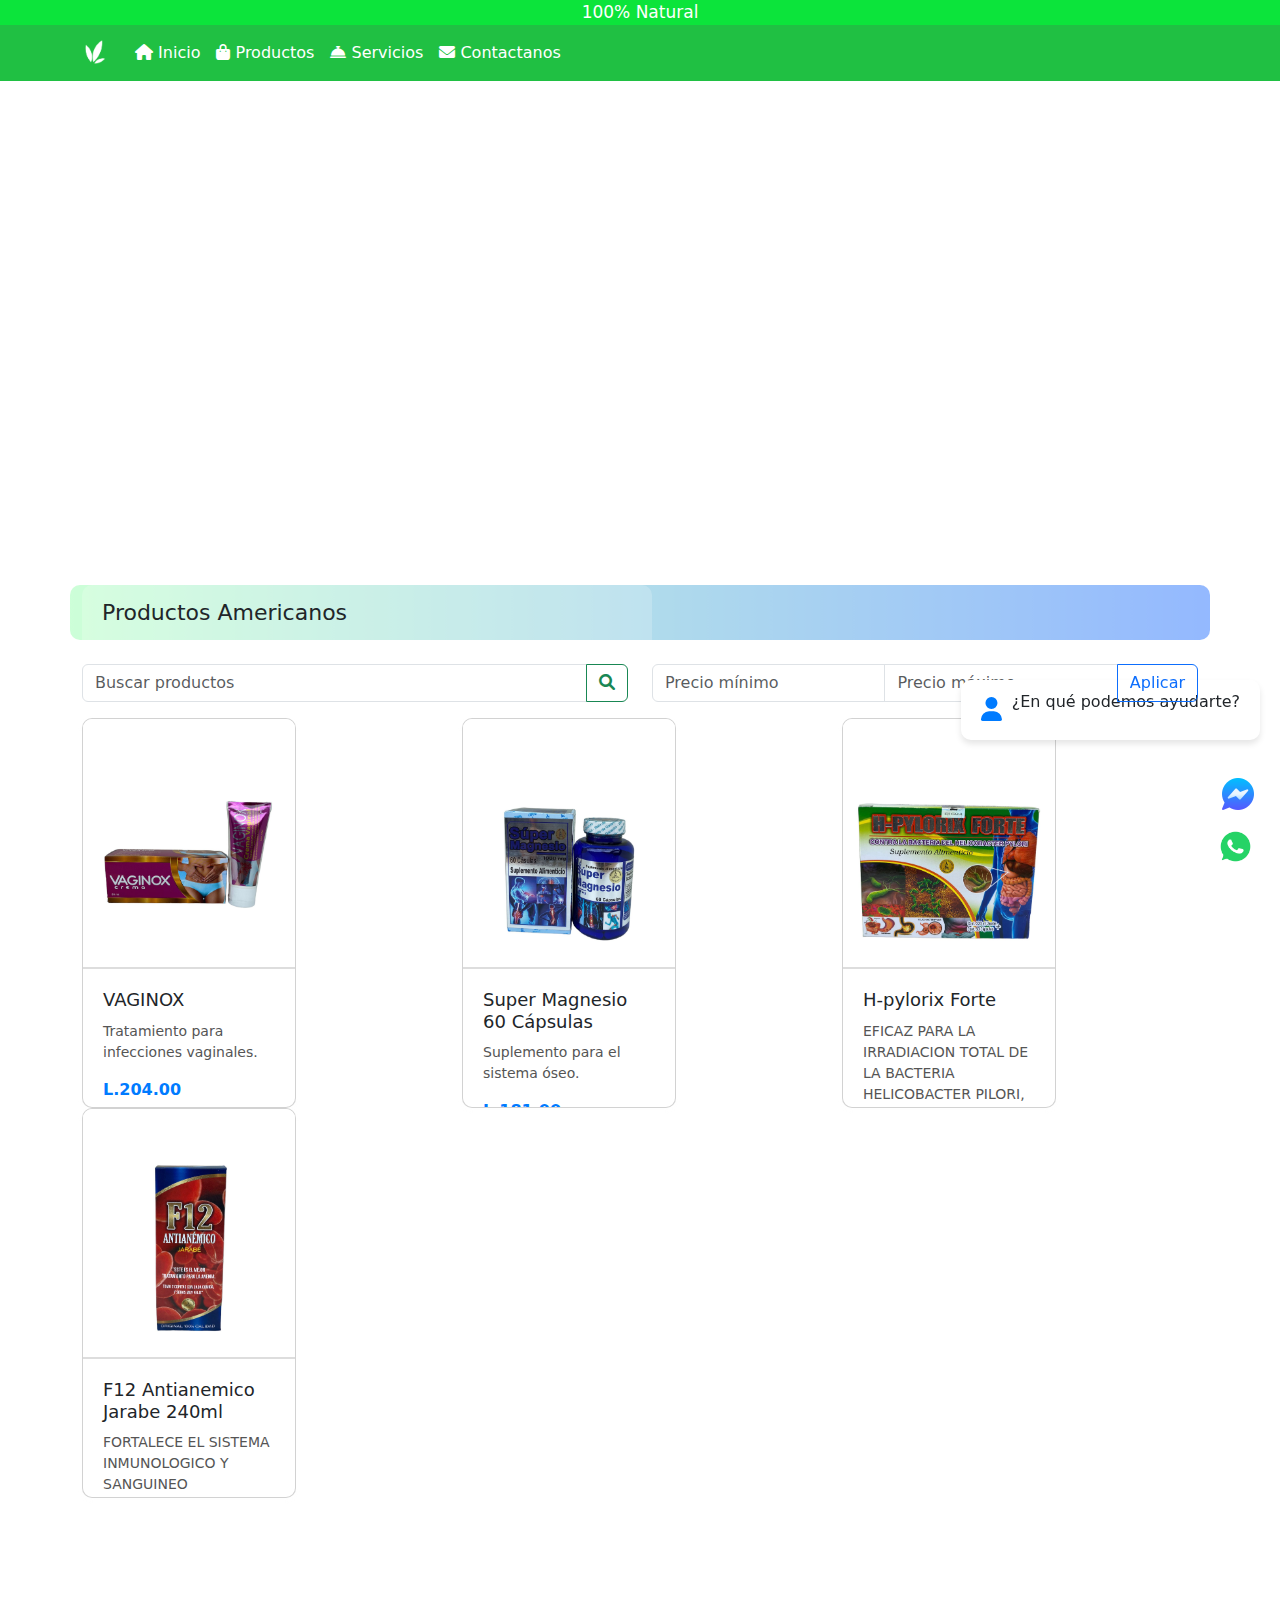
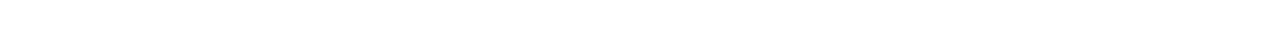
==== public/Categoria-Americanos.html @ 7f7c5223 "Update Categoria-Americanos.html" ====
<!DOCTYPE html>
<html lang="es">

<head>
  <meta charset="UTF-8">
  <meta name="viewport" content="width=device-width, initial-scale=1.0">
  <title>Alo Natural</title>
  <link rel="shortcut icon" href="img/iconfarma.png" type="image/x-icon">
  <link rel="stylesheet" href="../css/syles.css">
  <link href="https://cdn.jsdelivr.net/npm/bootstrap@5.3.3/dist/css/bootstrap.min.css" rel="stylesheet"
    integrity="sha384-QWTKZyjpPEjISv5WaRU9OFeRpok6YctnYmDr5pNlyT2bRjXh0JMhjY6hW+ALEwIH" crossorigin="anonymous">
  <link href="https://cdnjs.cloudflare.com/ajax/libs/font-awesome/6.0.0-beta3/css/all.min.css" rel="stylesheet">

</head>

<body>
  <!-- Container Hero -->
  <div class="container-hero">
    <p class="hero-text">100% Natural</p> <!-- Modificación del mensaje de saludo -->
  </div>
  <!-- Navbar -->
  <nav class="navbar navbar-expand-lg navbar-light navbar-custom">
    <div class="container">
      <a class="navbar-brand" href="#">
        <img src="/img/iconfarma.png" alt="Icono de Farmacia" style="width: 24px; height: 24px; margin-right: 5px; margin-top: -5px;">
      </a>
      <button class="navbar-toggler" type="button" data-bs-toggle="collapse" data-bs-target="#navbarSupportedContent"
        aria-controls="navbarSupportedContent" aria-expanded="false" aria-label="Toggle navigation">
        <span><i style="color: white; font-size: 25px;" class="fa-solid fa-bars"></i></span> <!-- Nueva clase para el ícono -->
      </button>

      <div class="collapse navbar-collapse" id="navbarSupportedContent">
        <ul class="navbar-nav me-auto mb-2 mb-lg-0">
          <li class="nav-item">
            <a class="nav-link active text-white" aria-current="page" href="#Inicio">
              <i class="fas fa-home"></i> Inicio
            </a>
          </li>
          <li class="nav-item">
            <a class="nav-link text-white" href="#Productos" onclick="mostrarCategorias()">
              <i class="fas fa-shopping-bag"></i> Productos
            </a>
          </li>
          <li class="nav-item">
            <a class="nav-link text-white" href="#Servicios">
              <i class="fas fa-concierge-bell"></i> Servicios  
            </a>
          </li>
          <li class="nav-item">
            <a class="nav-link text-white" href="#Contacto">
              <i class="fas fa-envelope"></i> Contactanos
            </a>
          </li>
        </ul>
      </div>
    </div>
  </nav> 


			<!-- Banner -->
		<section class="banner">
			<div class="content-banner">
                <style>
      .banner {
    background-image: url('/img/CATEGORIA\ DE\ PRODUCTOS.png');
    height: 30rem;
    background-size: cover;
    background-position: center 35%; /* Mueve la imagen hacia abajo */
}




.content-banner {
	max-width: 90rem;
	margin: 0 auto;
	padding: 25rem 0;
}

.content-banner p {
	color: var(--primary-color);
	font-size: 1.2rem;
	margin-bottom: 1rem;
	font-weight: 500;
}

.content-banner h2 {
	color: #fff;
	font-size: 3.5rem;
	font-weight: 500;
	line-height: 1.2;
}

.content-banner a {
	margin-top: 2rem;
	text-decoration: none;
	color: #fff;
	background-color: var(--primary-color);
	display: inline-block;
	padding: 1rem 3rem;
	text-transform: uppercase;
	border-radius: 3rem;
}

                </style>
			</div>
		</section>
        
 
  <br>
  <!-- Productos -->
  <section class="container blogs" style="background-image: url('/img/Reibot.png'); border-radius: 10px; background-size: cover; background-position: center;">
    <div class="container-blogs">
      <h1 style="font-size: 22px; margin-top: 5px; margin-left: 10px;" class="heading-1"> Productos Americanos</h1><br><br><br>

      <style>
        .blogs {
          height: 55px; /* ajusta el valor según tus necesidades */
          width: 1296px;
        } 

   


        .container-blogs {
          max-width: 570px; /* Ajusta el ancho máximo según tus necesidades */
          padding: 10px; /* Ajusta el relleno según tus necesidades */
          background-color: rgba(255, 255, 255, 0.2); /* Ajusta el color de fondo y la opacidad según tus necesidades */
          border-radius: 10px;
        }
      </style>

    </div>
  </section>



  <!-- Productos -->
  <div class="container mt-4" id="Productos" style="display: none;">
    <h2>Productos</h2>
    <div class="row">
      <div class="col-md-4 mb-4">
        <div class="card categoria-card border border-primary" onclick="mostrarCategoria('categoria1')">
          <img src="img/Americanos.png" class="card-img-top" alt="Imagen de Producto">
          <div class="card-body">
            <i class="fas fa-pills fa-2x"></i>
            <h5 class="card-title">Productos Puritans</h5>
            <p class="card-text">¡Descubre nuestra selección de productos Puritans!</p>
            <a href="/public/Productos-Americanos.html" class="btn btn-verde-medicinal rounded-pill">Ver catálogo de productos</a> <!-- Botón para ver el catálogo -->
          </div>
        </div>
      </div>
      <div class="col-md-4 mb-4">
        <div class="card categoria-card border border-success" onclick="mostrarCategoria('categoria2')">
          <img src="img/Americanos.png" class="card-img-top" alt="Imagen de Producto">
          <div class="card-body">
            <i class="fas fa-prescription-bottle-alt fa-3x"></i>
            <h5 class="card-title">Productos Reibon</h5>
            <p class="card-text">¡Explora nuestros productos Reibon para tu bienestar!</p>
            <a href="#" class="btn btn-verde-medicinal rounded-pill">Ver catálogo de productos</a> <!-- Botón para ver el catálogo -->
          </div>
        </div>
      </div>
      <div class="col-md-4 mb-4">
        <div class="card categoria-card border border-danger" onclick="mostrarCategoria('categoria3')">
          <img src="img/Americanos.png" class="card-img-top" alt="Imagen de Producto">
          <div class="card-body">
            <i class="fas fa-first-aid fa-3x"></i>
            <h5 class="card-title">Productos Americanos</h5>
            <p class="card-text">¡Conoce nuestros productos americanos de calidad!</p>
            <a href="public/Productos-Americanos.html" class="btn btn-verde-medicinal rounded-pill" onclick="mostrarProductosAmericanos()">Ver catálogo de productos</a> <!-- Botón para ver el catálogo -->
          </div>
        </div>
      </div>
    </div>
    <div id="categoria1" style="display: none;">
      <!-- Contenido de la categoría 1 -->
    </div>
    <div id="categoria2" style="display: none;">
      <!-- Contenido de la categoría 2 -->
    </div>
    <div id="categoria3" style="display: none;">
      <!-- Contenido de la categoría 3 -->
    </div>

    <!-- Contenido de los productos americanos -->


  </div>


  <style>
    /* Estilos para los cards */
    .card-product {
        width: 60%;
        background-color: #fff;
        border-radius: 10px;
        box-shadow: 0 2px 4px rgba(247, 246, 246, 0.1);
        overflow: hidden;
        height: 390px; /* Altura fija para todos los cards */
    }
    .card-product img {
        width: 100%;
        height: 250px; /* Altura fija para la imagen */
        object-fit: cover;
        border-bottom: 2px solid #ddd;
    }
    .content-card-product {
        padding: 20px;
        height: calc(100% - 200px); /* Resta la altura de la imagen */
        overflow: hidden;
    }
    .card-title {
        font-size: 18px;
        margin-bottom: 10px;
    }
    .card-text {
        font-size: 14px;
        color: #555;
        margin-bottom: 15px;
    }
    .price {
        font-size: 16px;
        font-weight: bold;
        color: #007bff;
    }
    /* Estilos para dispositivos Android */
    @media only screen and (max-width: 767px) {
        .col-md-6 {
            flex: 0 0 calc(50% - 40px);
            max-width: calc(50% - 40px);
            margin: 20px;
        }
        .col-lg-4 {
            flex: 0 0 calc(50% - 40px);
            max-width: calc(50% - 40px);
            margin: 20px;
        }
    }
</style>



   <!-- Filtro y Buscador -->
   <div class="container mt-4">
    <div class="row justify-content-end">
        <div class="col-md-6">
            <div class="input-group mb-3">
                <input type="text" id="searchInput" class="form-control" placeholder="Buscar productos" aria-label="Buscar productos" aria-describedby="button-addon2">
                <button class="btn btn-outline-success" type="button" id="button-addon2"><i class="fas fa-search"></i></button>
            </div>
        </div>
        <div class="col-md-6">
            <!-- Aquí puedes agregar el formulario de filtros -->
            <form id="filterForm">
                <div class="input-group">
                    <input type="number" id="minPrice" class="form-control" placeholder="Precio mínimo" aria-label="Precio mínimo">
                    <input type="number" id="maxPrice" class="form-control" placeholder="Precio máximo" aria-label="Precio máximo">
                    <button class="btn btn-outline-primary" type="submit">Aplicar</button>
                </div>
            </form>
        </div>
    </div>
</div>
  <!-- Contenedor de productos -->
  <div class="container">
    <div class="row" id="productContainer">
        <!-- Aquí se cargarán dinámicamente los productos -->
    </div>
</div>

<script>
  // Datos de ejemplo para los productos
  const products = [
      { name: "VAGINOX", description: "Tratamiento para infecciones vaginales.", price: 204.00, imageUrl: "/imgAmericanos/Vaginox-Americano.jpeg" },
      { name: "Super Magnesio 60 Cápsulas", description: "Suplemento para el sistema óseo.", price: 181.00, imageUrl: "/imgAmericanos/Super Magnesio-Americano.jpeg" },
      { name: "H-pylorix Forte", description: "EFICAZ PARA LA IRRADIACION TOTAL DE LA BACTERIA HELICOBACTER PILORI, ACIDEZ, REFLUJO, DIARREA, ARDOR GASTRICO ETC.", price: 350.00, imageUrl: "/imgAmericanos/H-pylorix forte-Americano.jpeg" },
      { name: "F12 Antianemico Jarabe 240ml", description: "FORTALECE EL SISTEMA INMUNOLOGICO Y SANGUINEO AUMENTANDO LA FORMACION DE GLOBULOS ROJOS ESTIMULANDO LA MEDULA OSEA.", price: 174.00, imageUrl: "/imgAmericanos/F12 Antianemico Jarabe.jpeg" },

  ];

  // Función para mostrar los productos
  function displayProducts(products) {
      const container = document.getElementById("productContainer");
      container.innerHTML = "";
      products.forEach(product => {
          const card = `
          <div class="col-md-6 col-lg-4">
              <div class="card card-product">
                  <img src="${product.imageUrl}" class="card-img-top" alt="${product.name}">
                  <div class="content-card-product">
                      <h5 class="card-title">${product.name}</h5>
                      <p class="card-text">${product.description}</p>
                      <p class="card-text price">L.${product.price.toFixed(2)}</p>
                  </div>
              </div>
          </div>`;
          container.innerHTML += card;
      });
  }

  // Función para filtrar productos por nombre
  function filterProducts(searchTerm) {
      const filteredProducts = products.filter(product =>
          product.name.toLowerCase().includes(searchTerm.toLowerCase())
      );
      displayProducts(filteredProducts);
  }

  // Función para filtrar productos por precio
  function filterByPrice(minPrice, maxPrice) {
      const filteredProducts = products.filter(product =>
          product.price >= minPrice && product.price <= maxPrice
      );
      displayProducts(filteredProducts);
  }

  // Mostrar todos los productos al cargar la página
  displayProducts(products);

  // Evento de búsqueda al escribir en el campo de búsqueda
  document.getElementById("searchInput").addEventListener("input", function() {
      filterProducts(this.value);
  });

  // Evento de envío del formulario de filtros
  document.getElementById("filterForm").addEventListener("submit", function(event) {
      event.preventDefault();
      const minPrice = parseFloat(document.getElementById("minPrice").value);
      const maxPrice = parseFloat(document.getElementById("maxPrice").value);
      filterByPrice(minPrice, maxPrice);
  });
</script>



  <br><br><br><br><br><br>


  <!-- Icono de WhatsApp flotante -->
  <a href="https://wa.me/12345678" target="_blank" class="floating-icon">
    <img style="width: 37px;" src="../img/social.png" alt="WhatsApp">
  </a>

  <!-- Mensaje con animación y icono de persona usuario -->
  <div class="help-message">
    <div class="user-icon">
      <i class="fas fa-user"></i>
    </div>
    <div class="message">
      <p>¿En qué podemos ayudarte?</p>
    </div>
  </div>


  <!-- Icono de Messenger flotante -->
  <a href="https://m.me/tunumero" target="_blank" class="floating-icon" style="bottom: 90px;">
    <img src="../img/mensajero.png" alt="Messenger">
  </a>

  <script>
    function mostrarCategorias() {
      var productos = document.getElementById('Productos');
      if (productos.style.display === 'none') {
        productos.style.display = 'block';
      } else {
        productos.style.display = 'none';
      }
    }

    function mostrarCategoria(categoria) {
      // Ocultar todas las categorías
      document.querySelectorAll('[id^="categoria"]').forEach(function (el) {
        el.style.display = 'none';
      });
      // Mostrar la categoría seleccionada
      document.getElementById(categoria).style.display = 'block';
    }
  </script>

  <!-- Enlace a Bootstrap JS y jQuery (necesarios para el funcionamiento de Bootstrap) -->
  <script src="https://code.jquery.com/jquery-3.6.0.min.js"></script>
  <script src="https://cdn.jsdelivr.net/npm/bootstrap@5.3.3/dist/js/bootstrap.bundle.min.js"></script>
</body>

</html>
---- css/syles.css ----
body {
  background-color: #eaf0ea; /* Un tono de verde */
}

.navbar-custom {
  background-color: #20c043;
}

.footer {
  bottom: 0;
  width: 100%;
  background-color: #2f3130; /* Verde más oscuro para el footer */
  color: white;
  padding-top: 20px;
  padding-bottom: 20px;
  z-index: 999; /* Asegura que el footer esté por encima del contenido */
}


.container-footer {
  display: flex;
  justify-content: space-around;
  align-items: flex-start;
}
.menu-footer {
  display: flex;
  flex-wrap: wrap;
  gap: 20px;
}
.menu-footer > div {
  flex: 1;
}
.title-footer {
  font-weight: bold;
  margin-bottom: 10px;
}
.contact-info ul, .information ul, .my-account ul {
  list-style: none;
  padding: 0;
}
.social-icons {
  margin-top: 10px;
}
.social-icons span {
  margin-right: 10px;
  cursor: pointer;
}
/* Estilos predeterminados para todos los tamaños de pantalla */
.container-hero {
  background-color: #0ce43b;
  padding: 0 0 1px; /* Ajusta el valor inferior según sea necesario */
  text-align: center;
  height: 25px; /* Ajusta la altura según tus necesidades */
}

.hero-text {
  text-align: center;
  font-size: 17px; /* Ajusta el tamaño del texto según sea necesario */
  color: white;
  margin: 0;
}

.newsletter button {
  background-color: #25d366; /* Color de WhatsApp */
  color: white;
  border: none;
  padding: 8px 16px;
  border-radius: 5px;
  cursor: pointer;
}
.newsletter button:hover {
  background-color: #000000; /* Color de WhatsApp más oscuro al pasar el mouse */
}
.newsletter a {
  text-decoration: none;
}

.information a {
text-decoration: none;
color: rgb(255, 255, 255); /* Agregado para cambiar el color del texto a negro */
}

/* Estilo para el icono flotante */
.floating-icon {
  position: fixed;
  bottom: 35px;
  right: 2cqmax;
  z-index: 1000; /* Asegura que el icono flotante esté por encima del contenido */
}

/* Estilos personalizados */
.categoria-btn {
  border-radius: 10px; /* Borde redondeado */
  margin-bottom: 10px; /* Espaciado inferior */
}

.categoria-btn:hover {
  background-color: #8CD790; /* Cambio de color al pasar el mouse */
}

/* Estilos para el saludo dinámico */
.saludo-container {
  text-align: center;
  opacity: 0;
  transform: translateY(-50px);
  transition: opacity 1s, transform 1s;
}

.saludo-container.active {
  opacity: 1;
  transform: translateY(0);
}

/* Estilos para el código QR */
.qr-code-container {
  text-align: center;
  margin-top: 20px;
  opacity: 0;
  transition: opacity 1s;
}

.qr-code-container.active {
  opacity: 1;
}

 /* Estilos personalizados */
 .categoria-btn {
  border-radius: 10px; /* Borde redondeado */
  margin-bottom: 10px; /* Espaciado inferior */
  transition: background-color 0.3s; /* Animación de cambio de color */
}

.categoria-btn:hover {
  background-color: #8CD790; /* Cambio de color al pasar el mouse */
}

/* Estilos personalizados */
#carouselExampleIndicators {
  margin-bottom: 50px; /* Espacio entre el slider y el contenido */
  margin-top: -24px;
}

/* Media Query para dispositivos móviles */
@media only screen and (max-width: 767px) {
  #carouselExampleIndicators {
    width: 435px;
    margin-left: -15px; /* Ajusta este valor según sea necesario */
  }
}



/* Estilo para el color verde medicinal */
.btn-verde-medicinal {
  background-color: #00A572; /* Cambia este valor al color verde medicinal que prefieras */
  border-color: #00A572; /* Puedes ajustar el color del borde si es necesario */
}

.btn-verde-medicinal:hover {
  background-color: #007848; /* Cambia este valor al color verde oscuro cuando el botón está en hover */
  border-color: #007848; /* Puedes ajustar el color del borde si es necesario */
}

/* Estilos para el mensaje de ayuda */
.help-message {
  position: fixed;
  bottom: 160px; /* Ajusta la posición vertical según sea necesario */
  right: 20px; /* Ajusta la posición horizontal según sea necesario */
  background-color: #ffffff;
  border-radius: 10px;
  padding: 10px 20px;
  box-shadow: 0 4px 6px rgba(0, 0, 0, 0.1);
  display: flex;
  align-items: center;
  justify-content: center;
  animation: fadeInUp 0.5s ease forwards;
}

.user-icon {
  font-size: 24px;
  color: #007bff; /* Color del icono de usuario */
}

.message {
  margin-left: 10px;
}

/* Animación fadeInUp */
@keyframes fadeInUp {
  0% {
    opacity: 0;
    transform: translateY(20px);
  }
  100% {
    opacity: 1;
    transform: translateY(0);
  }
}
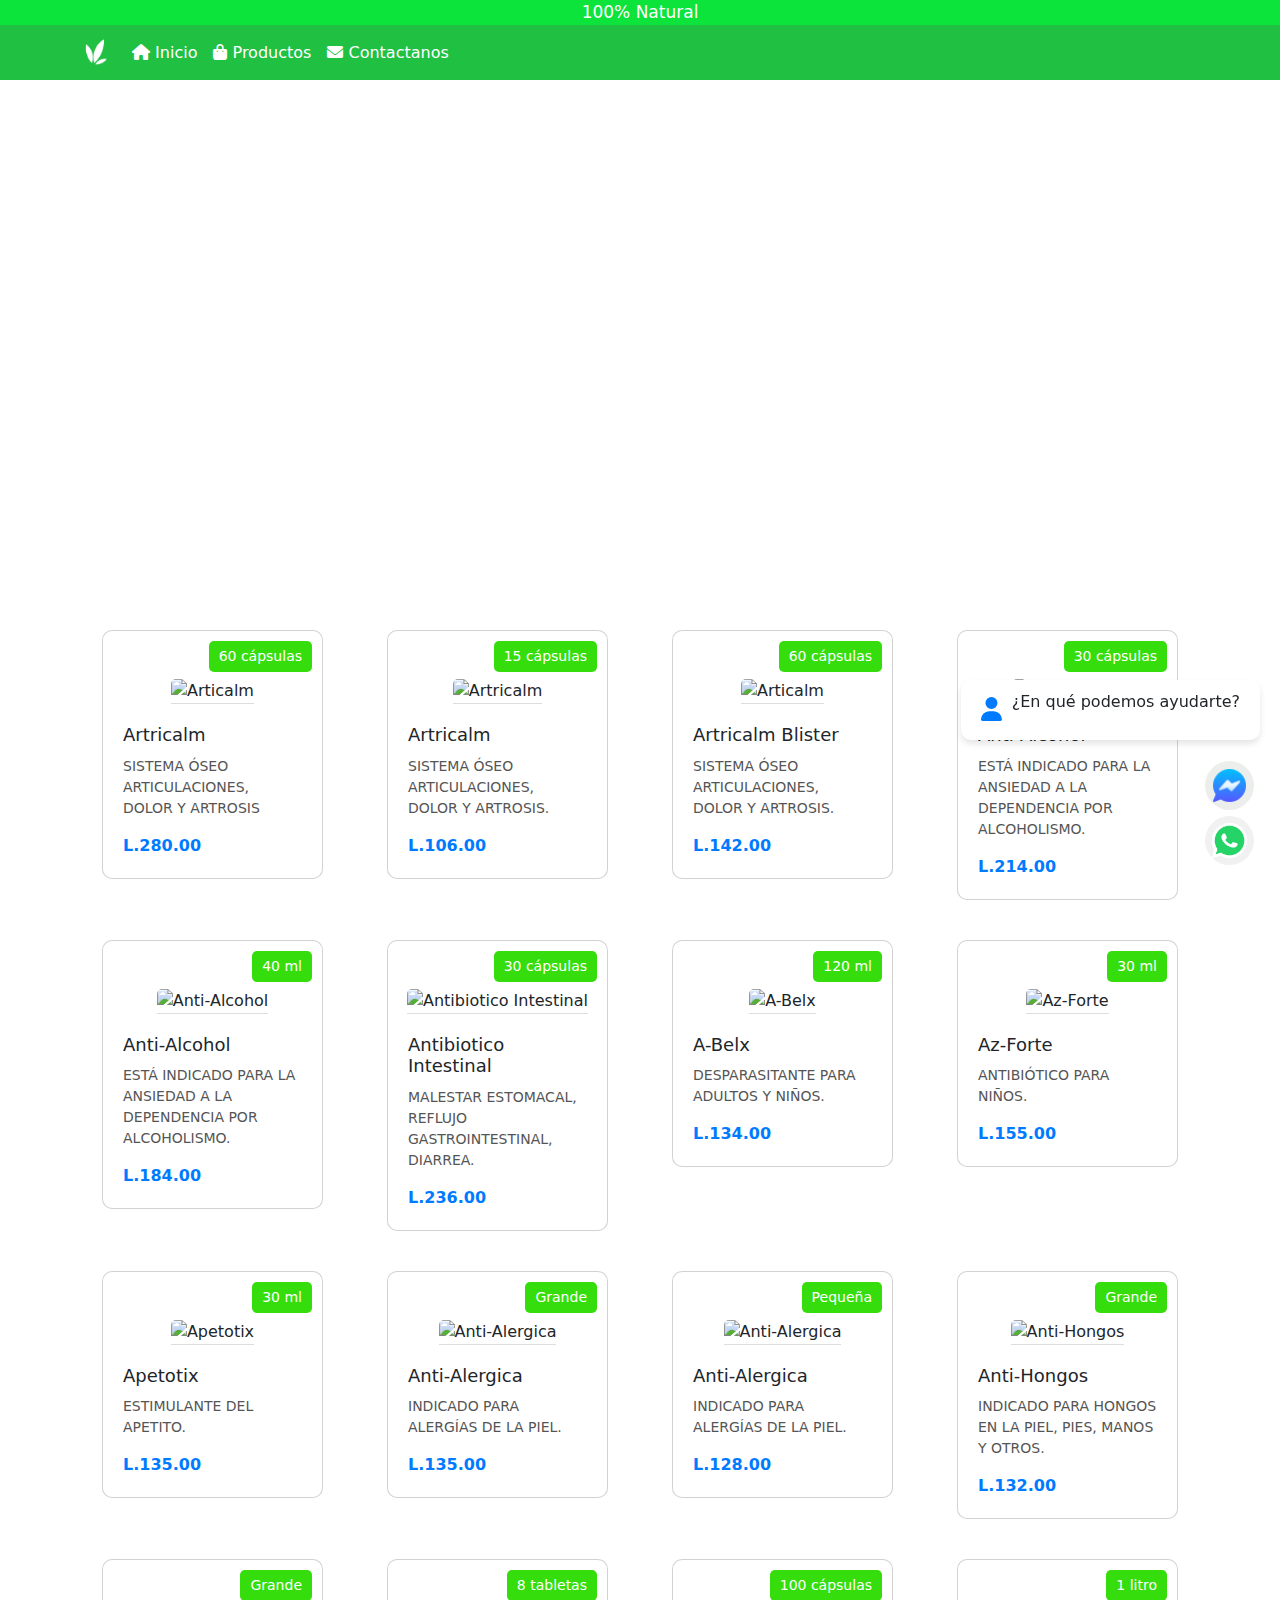
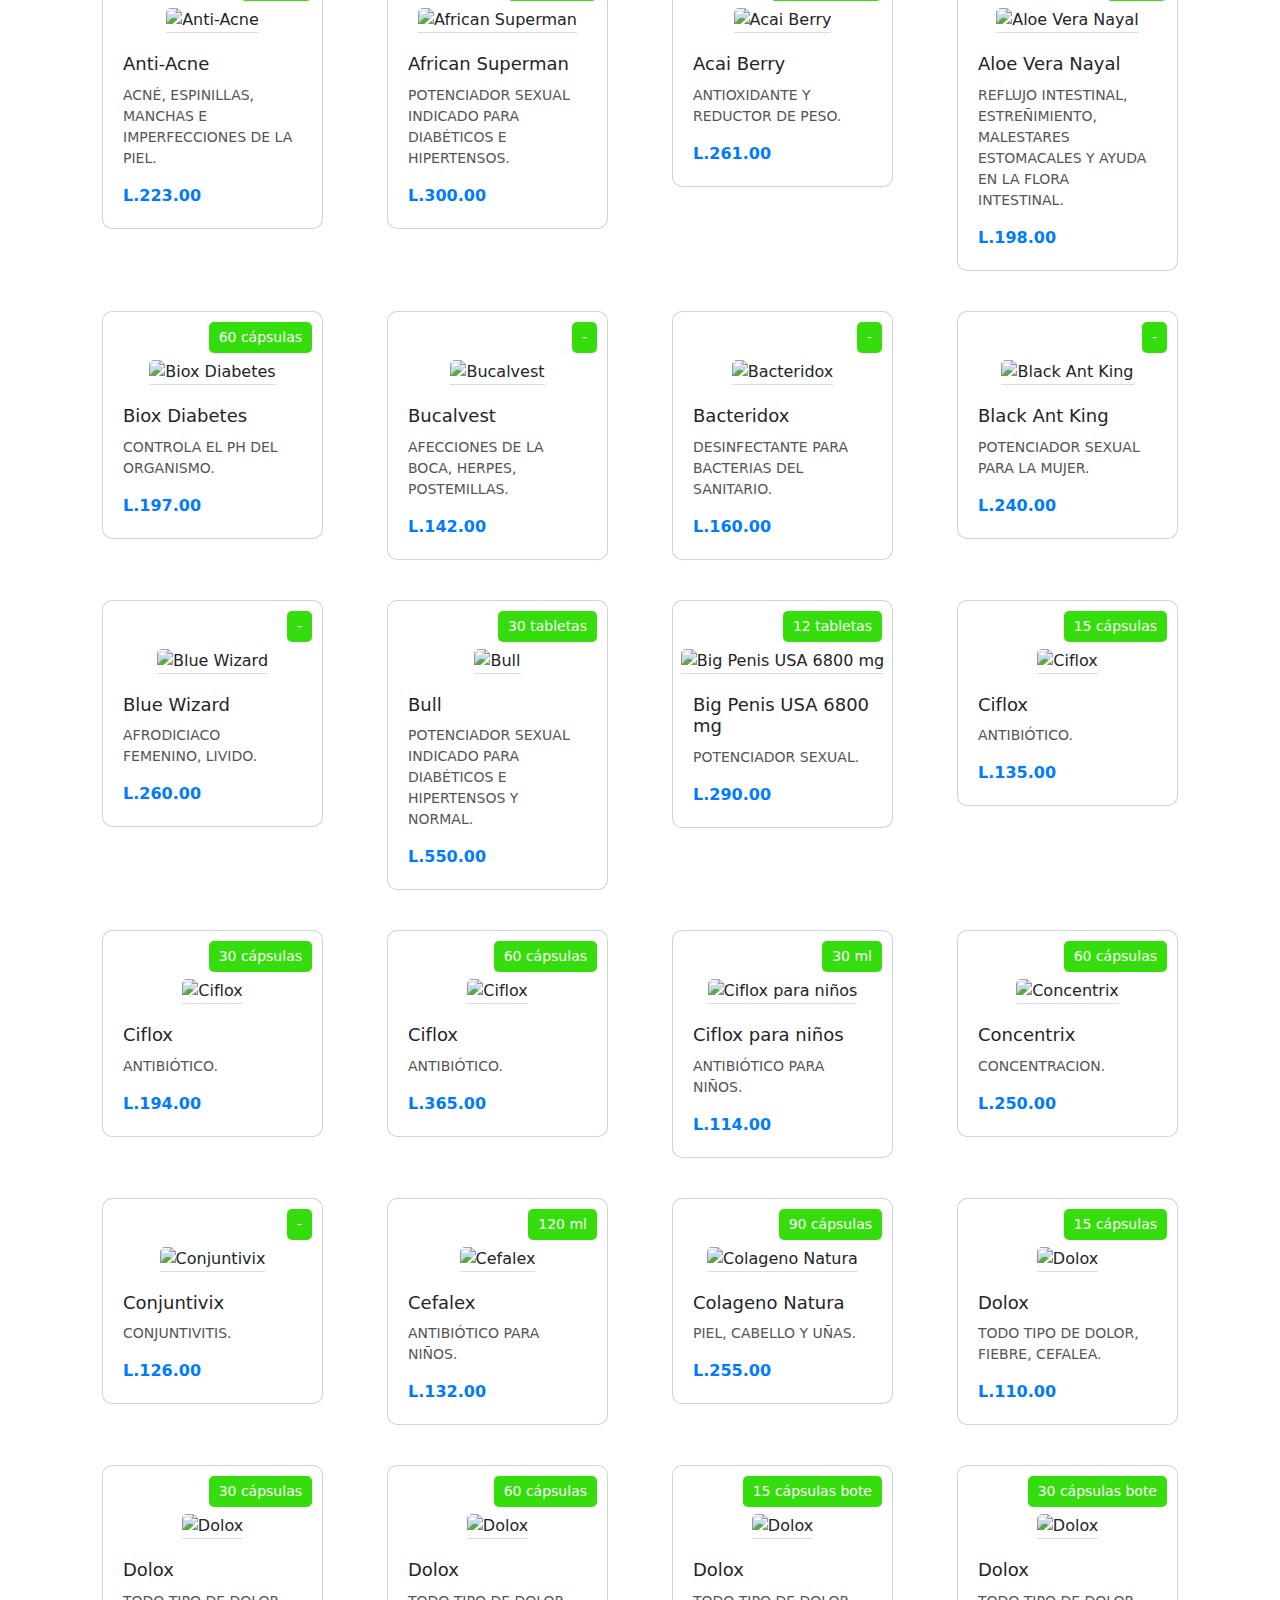
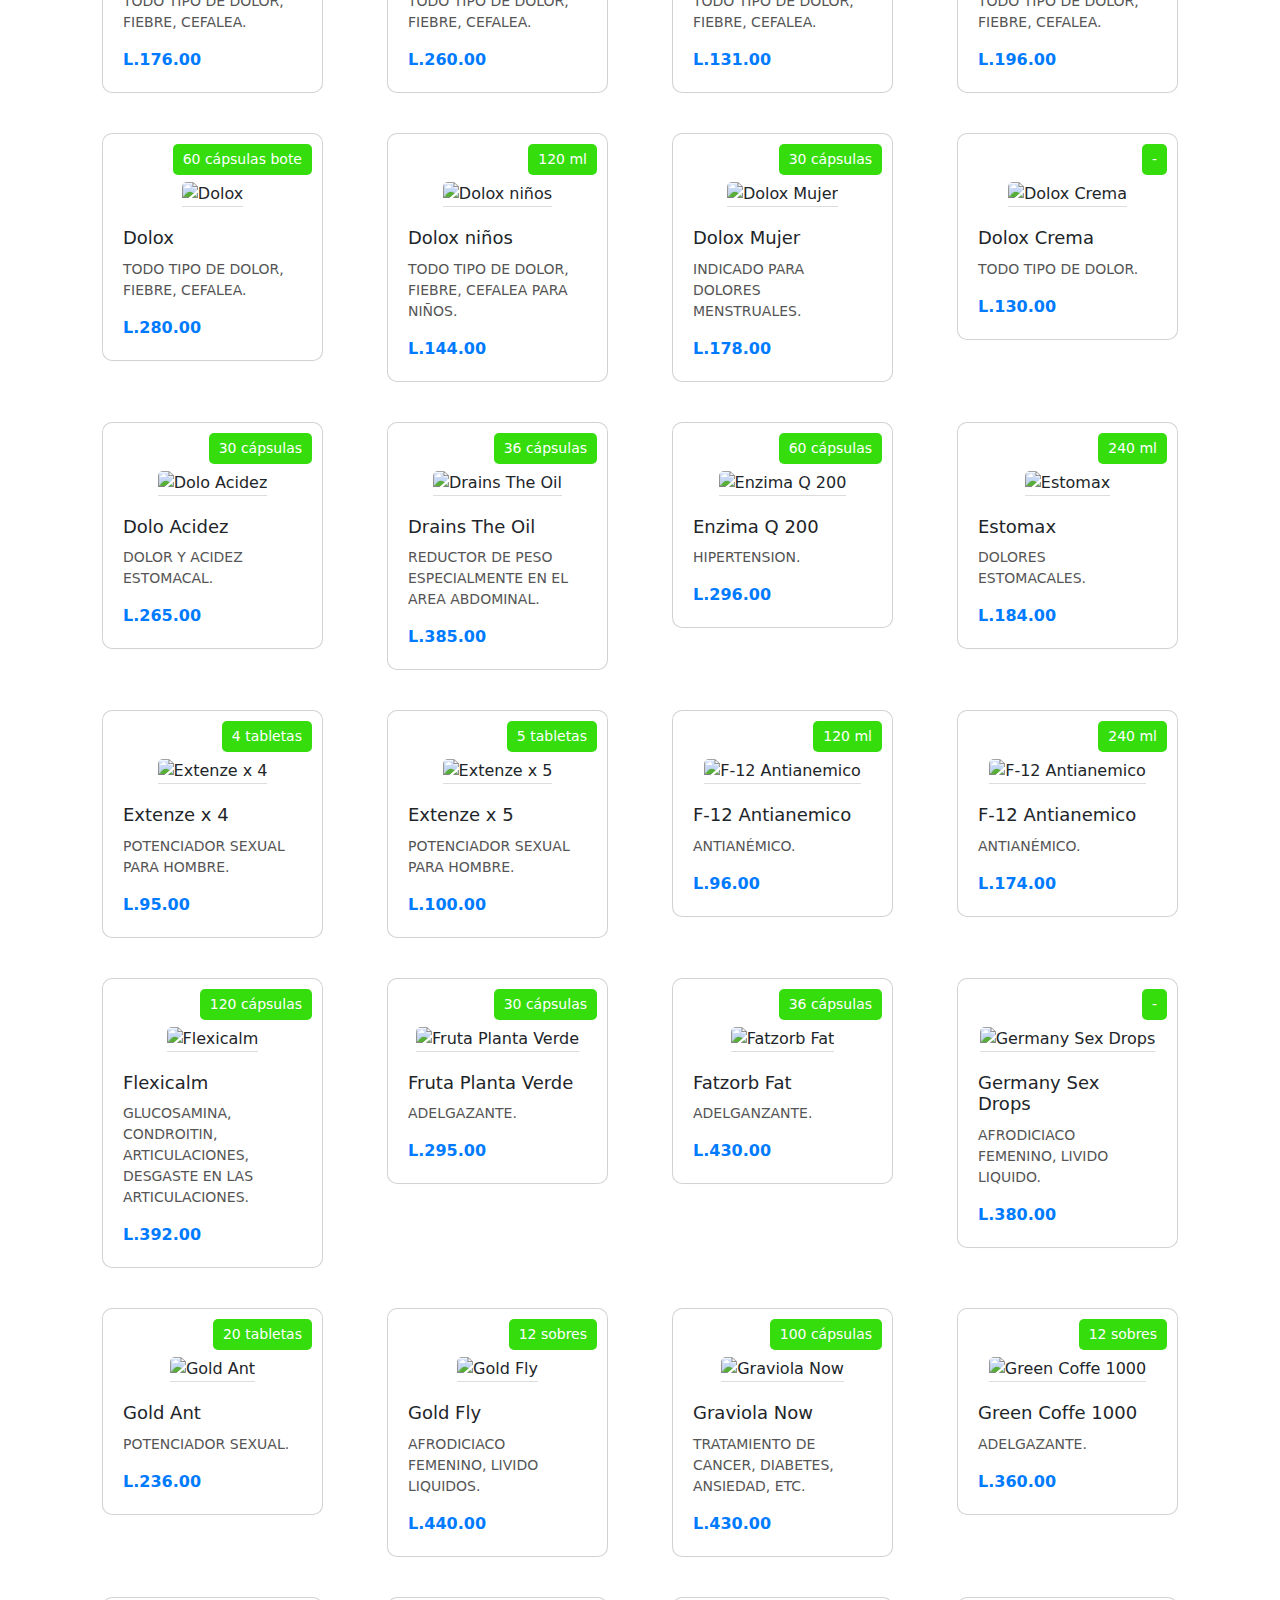
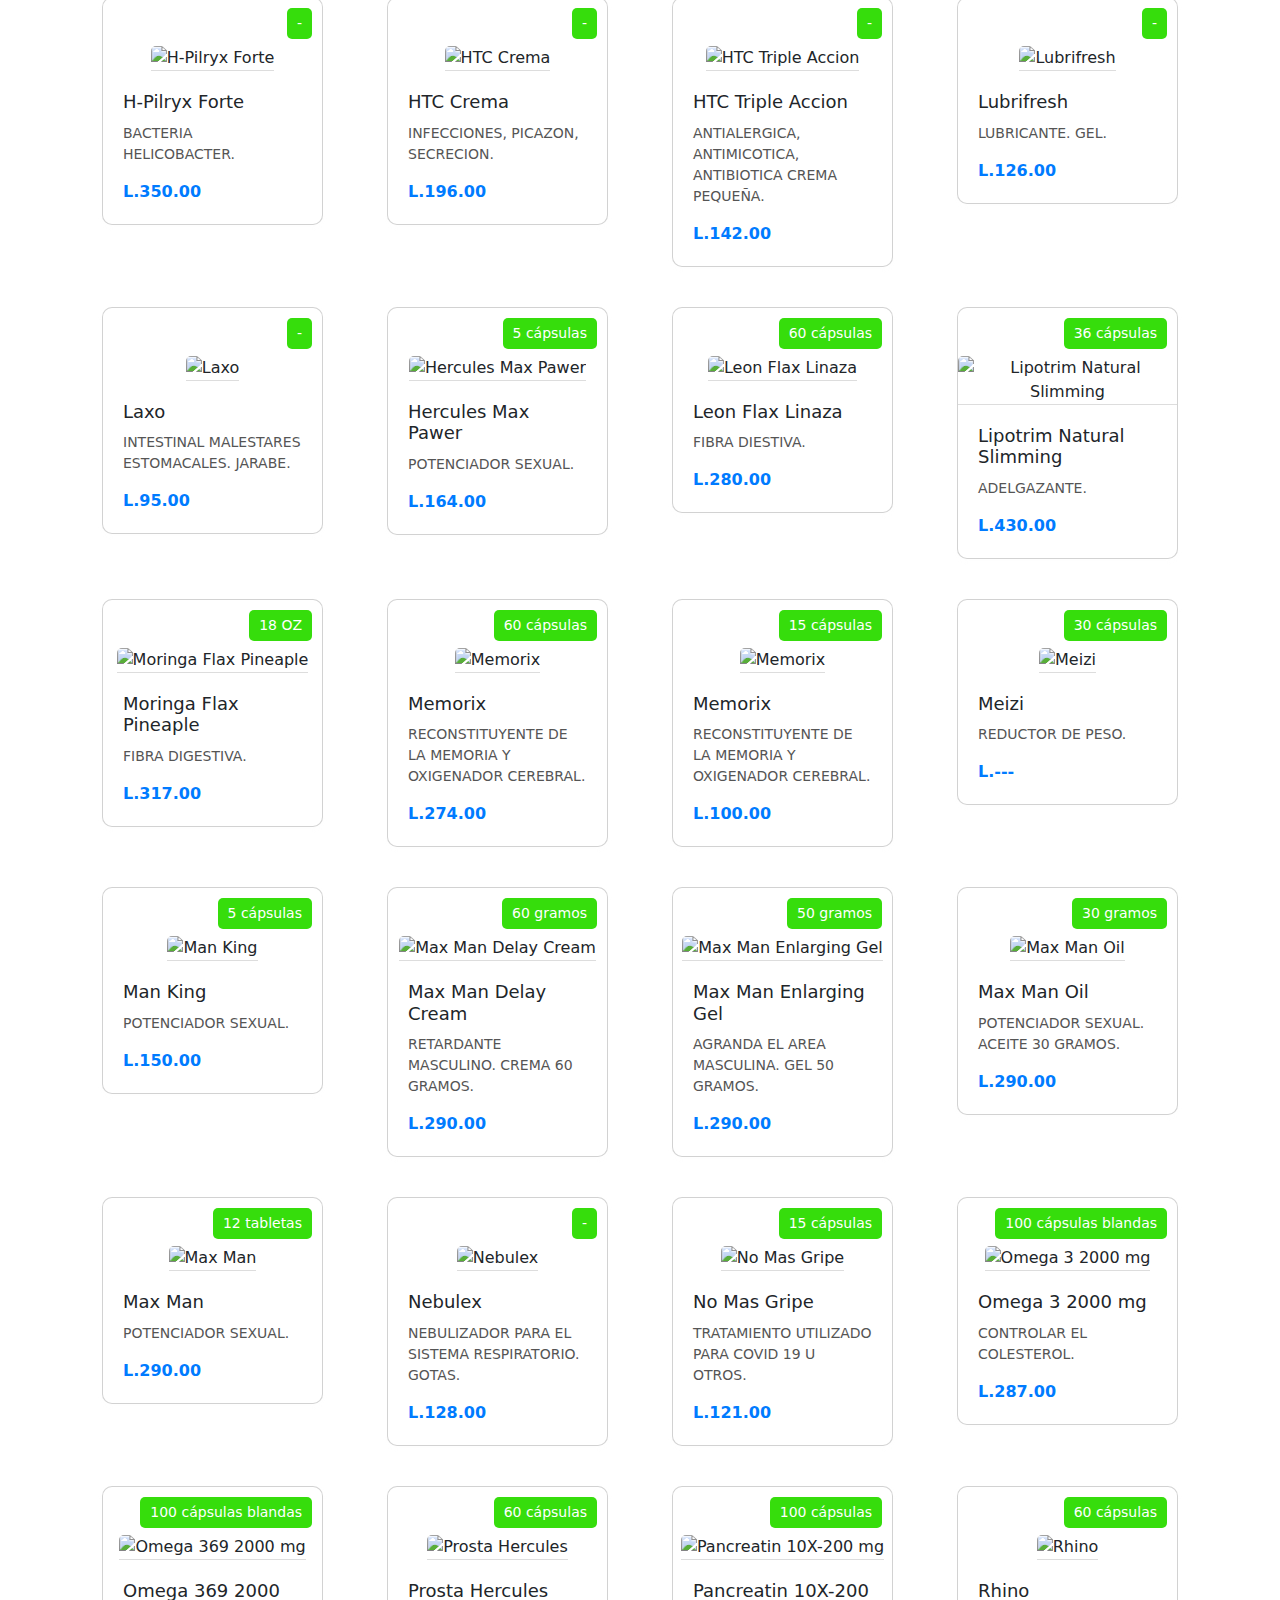
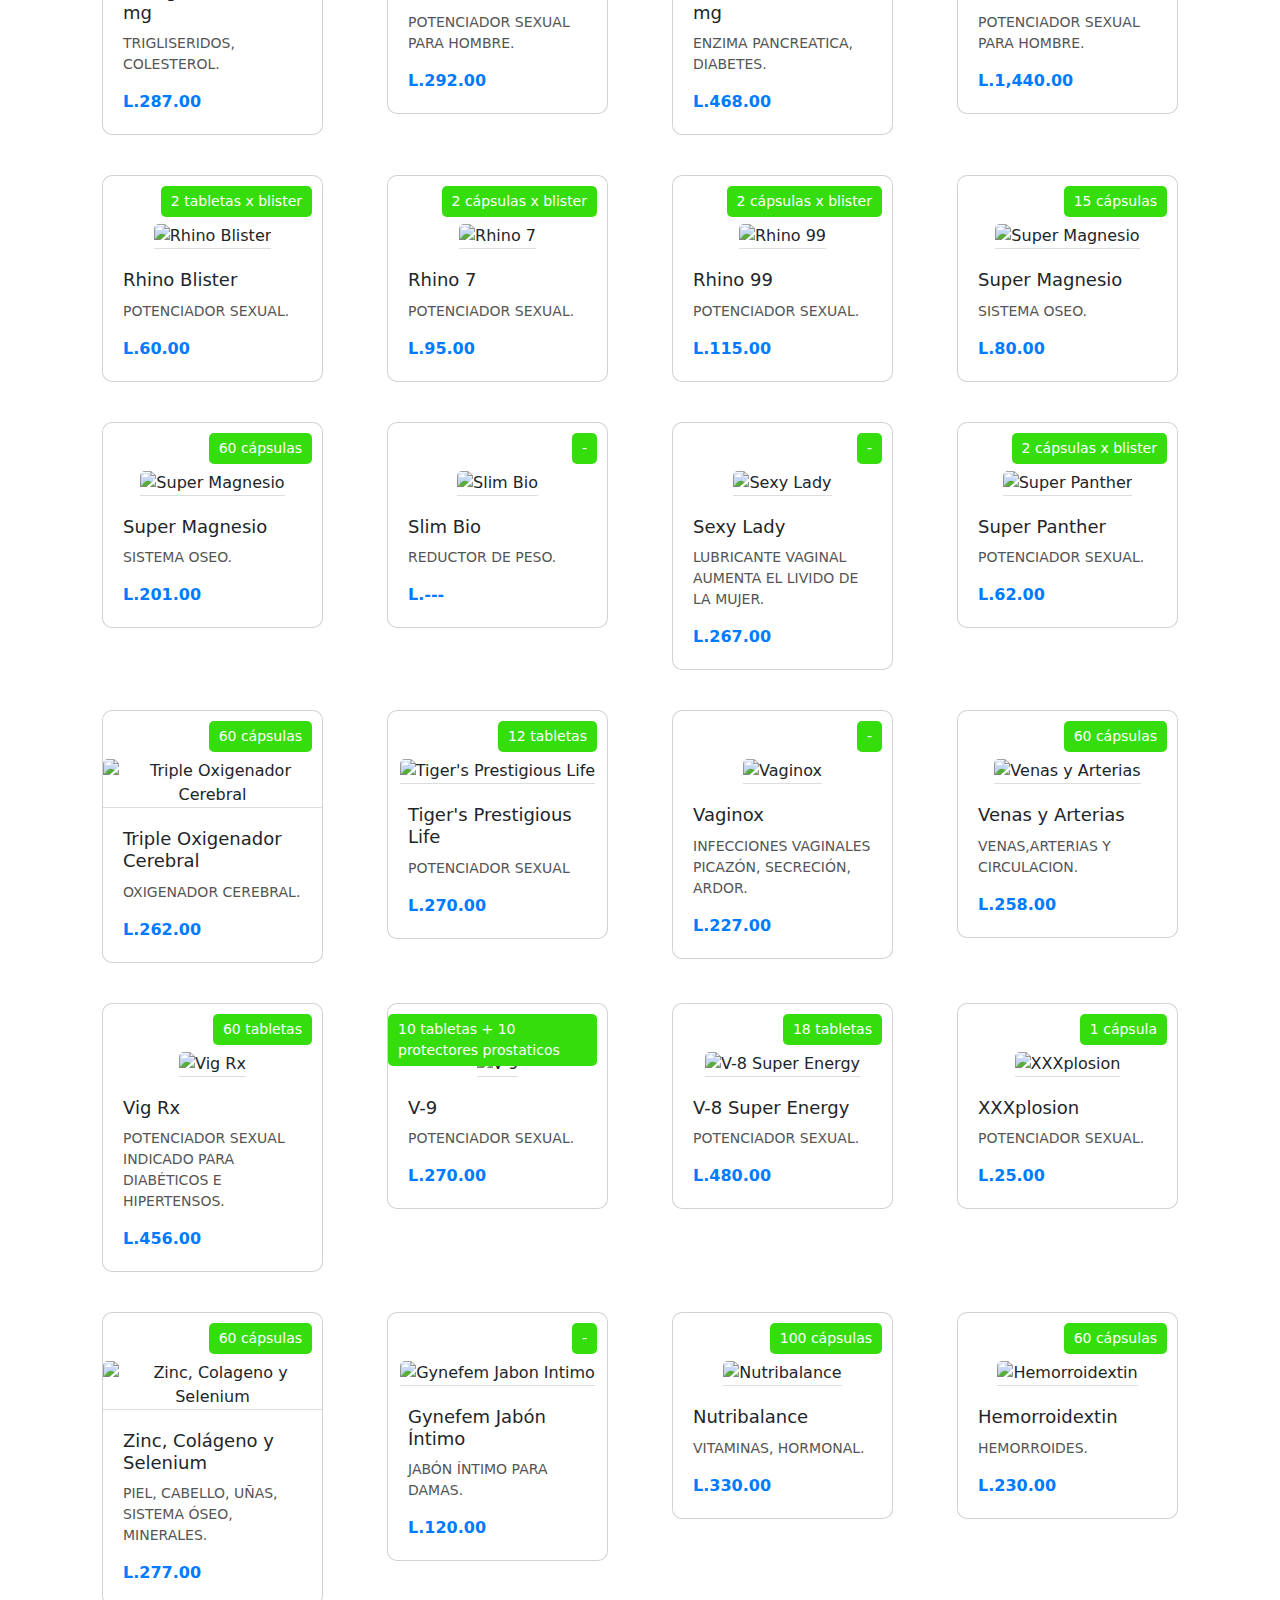
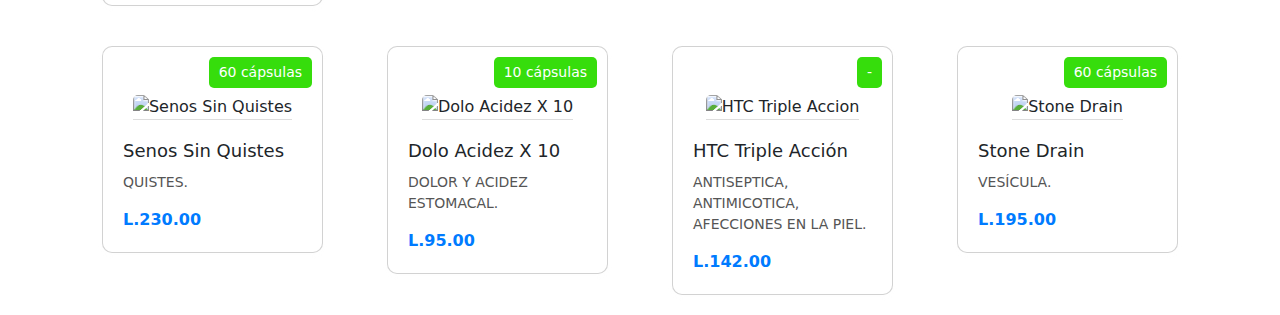
==== commit bf10183f: "Update Categoria-Americanos.html" ====
--- a/public/Categoria-Americanos.html
+++ b/public/Categoria-Americanos.html
@@ -6,33 +6,59 @@
   <meta name="viewport" content="width=device-width, initial-scale=1.0">
   <title>Alo Natural</title>
   <link rel="shortcut icon" href="img/iconfarma.png" type="image/x-icon">
-  <link rel="stylesheet" href="../css/syles.css">
+  <link rel="stylesheet" href="/css/syles.css">
   <link href="https://cdn.jsdelivr.net/npm/bootstrap@5.3.3/dist/css/bootstrap.min.css" rel="stylesheet"
     integrity="sha384-QWTKZyjpPEjISv5WaRU9OFeRpok6YctnYmDr5pNlyT2bRjXh0JMhjY6hW+ALEwIH" crossorigin="anonymous">
   <link href="https://cdnjs.cloudflare.com/ajax/libs/font-awesome/6.0.0-beta3/css/all.min.css" rel="stylesheet">
-
+  <link rel="stylesheet" href="https://cdnjs.cloudflare.com/ajax/libs/font-awesome/5.15.4/css/all.min.css" integrity="sha384-Q6E5NHz8H9+L5Trn0Z8QzFNY5dPpuC3vw4zW+9aivzMSf/DZJopnCKWt6mi1SR87" crossorigin="anonymous">
+
+  <style>
+    .categoria-card {
+      transition: transform 0.3s ease-in-out;
+    }
+
+    .categoria-card:hover {
+      transform: translateY(-5px);
+    }
+
+
+    
+  </style>
 </head>
 
 <body>
+
+  <style>
+.new-navbar-icon {
+    /* Estilos para el nuevo ícono */
+    /* Por ejemplo, si estás utilizando una fuente de íconos */
+    font-family: "Font Awesome"; /* o la fuente que estés utilizando */
+    font-size: 1.5rem; /* Tamaño del ícono */
+    color: white; /* Color blanco */
+    /* Si estás utilizando una imagen como ícono */
+    /* background-image: url('ruta-a-la-imagen'); */
+}
+
+  </style>
   <!-- Container Hero -->
   <div class="container-hero">
     <p class="hero-text">100% Natural</p> <!-- Modificación del mensaje de saludo -->
   </div>
   <!-- Navbar -->
-  <nav class="navbar navbar-expand-lg navbar-light navbar-custom">
+  <nav style="height: 55px;" class="navbar navbar-expand-lg navbar-light navbar-custom">
     <div class="container">
       <a class="navbar-brand" href="#">
-        <img src="/img/iconfarma.png" alt="Icono de Farmacia" style="width: 24px; height: 24px; margin-right: 5px; margin-top: -5px;">
+        <img src="../img/iconfarma.png" alt="Icono de Farmacia" style="width: 26px; height: 26px; margin-top: -5px">
       </a>
       <button class="navbar-toggler" type="button" data-bs-toggle="collapse" data-bs-target="#navbarSupportedContent"
-        aria-controls="navbarSupportedContent" aria-expanded="false" aria-label="Toggle navigation">
-        <span><i style="color: white; font-size: 25px;" class="fa-solid fa-bars"></i></span> <!-- Nueva clase para el ícono -->
-      </button>
+      aria-controls="navbarSupportedContent" aria-expanded="false" aria-label="Toggle navigation">
+      <span><i style="color: white; font-size: 25px;" class="fa-solid fa-bars"></i></span> <!-- Nueva clase para el ícono -->
+</button>
 
       <div class="collapse navbar-collapse" id="navbarSupportedContent">
         <ul class="navbar-nav me-auto mb-2 mb-lg-0">
           <li class="nav-item">
-            <a class="nav-link active text-white" aria-current="page" href="#Inicio">
+            <a class="nav-link active text-white" aria-current="page" href="index.html">
               <i class="fas fa-home"></i> Inicio
             </a>
           </li>
@@ -41,11 +67,7 @@
               <i class="fas fa-shopping-bag"></i> Productos
             </a>
           </li>
-          <li class="nav-item">
-            <a class="nav-link text-white" href="#Servicios">
-              <i class="fas fa-concierge-bell"></i> Servicios  
-            </a>
-          </li>
+       
           <li class="nav-item">
             <a class="nav-link text-white" href="#Contacto">
               <i class="fas fa-envelope"></i> Contactanos
@@ -54,309 +76,1527 @@
         </ul>
       </div>
     </div>
-  </nav> 
+  </nav>
 
 
 			<!-- Banner -->
-		<section class="banner">
-			<div class="content-banner">
-                <style>
-      .banner {
-    background-image: url('/img/CATEGORIA\ DE\ PRODUCTOS.png');
-    height: 30rem;
-    background-size: cover;
-    background-position: center 35%; /* Mueve la imagen hacia abajo */
+      <section class="banner">
+        <div class="content-banner">
+                  <style>
+        .banner {
+      background-image: url('../img/CATEGORIA\ DE\ PRODUCTOS.png');
+      height: 30rem;
+      background-size: cover;
+      background-position: center 35%; /* Mueve la imagen hacia abajo */
+  }
+  
+  
+  
+  
+  .content-banner {
+    max-width: 90rem;
+    margin: 0 auto;
+    padding: 25rem 0;
+  }
+  
+  .content-banner p {
+    color: var(--primary-color);
+    font-size: 1.2rem;
+    margin-bottom: 1rem;
+    font-weight: 500;
+  }
+  
+  .content-banner h2 {
+    color: #fff;
+    font-size: 3.5rem;
+    font-weight: 500;
+    line-height: 1.2;
+  }
+  
+  .content-banner a {
+    margin-top: 2rem;
+    text-decoration: none;
+    color: #fff;
+    background-color: var(--primary-color);
+    display: inline-block;
+    padding: 1rem 3rem;
+    text-transform: uppercase;
+    border-radius: 3rem;
+  }
+  
+                  </style>
+        </div>
+      </section>
+      
+
+<style>
+ 
+  .row {
+    display: flex;
+    flex-wrap: wrap;
+    justify-content: center;
+  }
+  .col-md-6 {
+    flex: 0 0 calc(50% - 40px);
+    max-width: calc(50% - 40px);
+    margin: 20px;
+  }
+  .col-lg-4 {
+    flex: 0 0 calc(25% - 40px);
+    max-width: calc(25% - 40px);
+  }
+  .card-product {
+    width: 100%;
+    background-color: #fff;
+    border-radius: 10px;
+    box-shadow: 0 2px 4px rgba(247, 246, 246, 0.1);
+    overflow: hidden;
+  }
+  .card-product img {
+    width: 100%;
+    height: auto;
+    object-fit: cover;
+    border-bottom: 1px solid #ddd;
+  }
+  .content-card-product {
+    padding: 20px;
+  }
+  .card-title {
+    font-size: 18px;
+    margin-bottom: 10px;
+  }
+  .card-text {
+    font-size: 14px;
+    color: #555;
+    margin-bottom: 15px;
+  }
+  .price {
+    font-size: 16px;
+    font-weight: bold;
+    color: #007bff;
+  }
+
+  /* Estilos para dispositivos Android */
+  @media only screen and (max-width: 767px) {
+    .col-md-6 {
+      flex: 0 0 calc(10% - 40px);
+      max-width: calc(10% - 40px);
+      margin: 20px;
+    }
+    .col-lg-4 {
+      flex: 0 0 60%;
+      max-width: 200%;
+    }
+  }
+
+  .capsules {
+  position: absolute;
+  top: 10px; /* ajusta el valor según sea necesario */
+  right: 10px; /* ajusta el valor según sea necesario */
+  background-color: rgb(54, 221, 12); /* color de fondo de la viñeta */
+  color: white; /* color del texto de la viñeta */
+  padding: 5px 10px; /* ajusta el relleno según sea necesario */
+  border-radius: 5px; /* ajusta el radio de borde según sea necesario */
+  font-size: 14px; /* ajusta el tamaño de fuente según sea necesario */
 }
-
-
-
-
-.content-banner {
-	max-width: 90rem;
-	margin: 0 auto;
-	padding: 25rem 0;
-}
-
-.content-banner p {
-	color: var(--primary-color);
-	font-size: 1.2rem;
-	margin-bottom: 1rem;
-	font-weight: 500;
-}
-
-.content-banner h2 {
-	color: #fff;
-	font-size: 3.5rem;
-	font-weight: 500;
-	line-height: 1.2;
-}
-
-.content-banner a {
-	margin-top: 2rem;
-	text-decoration: none;
-	color: #fff;
-	background-color: var(--primary-color);
-	display: inline-block;
-	padding: 1rem 3rem;
-	text-transform: uppercase;
-	border-radius: 3rem;
-}
-
-                </style>
-			</div>
-		</section>
-        
+</style>
+
+ <!-- Contenido principal -->
+ <div class="container mt-4">
+  <div id="carouselExampleIndicators" class="carousel slide" data-bs-ride="carousel">
+   
+    <div class="carousel-inner">
+      <div class="carousel-item active">
+      </div>
+    
+    </div>
+  
+  </div>
+  <!-- Espacio para el contenido adicional -->
  
-  <br>
-  <!-- Productos -->
-  <section class="container blogs" style="background-image: url('/img/Reibot.png'); border-radius: 10px; background-size: cover; background-position: center;">
-    <div class="container-blogs">
-      <h1 style="font-size: 22px; margin-top: 5px; margin-left: 10px;" class="heading-1"> Productos Americanos</h1><br><br><br>
-
-      <style>
-        .blogs {
-          height: 55px; /* ajusta el valor según tus necesidades */
-          width: 1296px;
-        } 
-
-   
-
-
-        .container-blogs {
-          max-width: 570px; /* Ajusta el ancho máximo según tus necesidades */
-          padding: 10px; /* Ajusta el relleno según tus necesidades */
-          background-color: rgba(255, 255, 255, 0.2); /* Ajusta el color de fondo y la opacidad según tus necesidades */
-          border-radius: 10px;
-        }
-      </style>
-
-    </div>
-  </section>
-
-
-
-  <!-- Productos -->
-  <div class="container mt-4" id="Productos" style="display: none;">
-    <h2>Productos</h2>
-    <div class="row">
-      <div class="col-md-4 mb-4">
-        <div class="card categoria-card border border-primary" onclick="mostrarCategoria('categoria1')">
-          <img src="img/Americanos.png" class="card-img-top" alt="Imagen de Producto">
-          <div class="card-body">
-            <i class="fas fa-pills fa-2x"></i>
-            <h5 class="card-title">Productos Puritans</h5>
-            <p class="card-text">¡Descubre nuestra selección de productos Puritans!</p>
-            <a href="/public/Productos-Americanos.html" class="btn btn-verde-medicinal rounded-pill">Ver catálogo de productos</a> <!-- Botón para ver el catálogo -->
-          </div>
-        </div>
-      </div>
-      <div class="col-md-4 mb-4">
-        <div class="card categoria-card border border-success" onclick="mostrarCategoria('categoria2')">
-          <img src="img/Americanos.png" class="card-img-top" alt="Imagen de Producto">
-          <div class="card-body">
-            <i class="fas fa-prescription-bottle-alt fa-3x"></i>
-            <h5 class="card-title">Productos Reibon</h5>
-            <p class="card-text">¡Explora nuestros productos Reibon para tu bienestar!</p>
-            <a href="#" class="btn btn-verde-medicinal rounded-pill">Ver catálogo de productos</a> <!-- Botón para ver el catálogo -->
-          </div>
-        </div>
-      </div>
-      <div class="col-md-4 mb-4">
-        <div class="card categoria-card border border-danger" onclick="mostrarCategoria('categoria3')">
-          <img src="img/Americanos.png" class="card-img-top" alt="Imagen de Producto">
-          <div class="card-body">
-            <i class="fas fa-first-aid fa-3x"></i>
-            <h5 class="card-title">Productos Americanos</h5>
-            <p class="card-text">¡Conoce nuestros productos americanos de calidad!</p>
-            <a href="public/Productos-Americanos.html" class="btn btn-verde-medicinal rounded-pill" onclick="mostrarProductosAmericanos()">Ver catálogo de productos</a> <!-- Botón para ver el catálogo -->
-          </div>
-        </div>
-      </div>
-    </div>
-    <div id="categoria1" style="display: none;">
-      <!-- Contenido de la categoría 1 -->
-    </div>
-    <div id="categoria2" style="display: none;">
-      <!-- Contenido de la categoría 2 -->
-    </div>
-    <div id="categoria3" style="display: none;">
-      <!-- Contenido de la categoría 3 -->
-    </div>
-
-    <!-- Contenido de los productos americanos -->
-
-
-  </div>
-
-
-  <style>
-    /* Estilos para los cards */
-    .card-product {
-        width: 60%;
-        background-color: #fff;
-        border-radius: 10px;
-        box-shadow: 0 2px 4px rgba(247, 246, 246, 0.1);
-        overflow: hidden;
-        height: 390px; /* Altura fija para todos los cards */
-    }
-    .card-product img {
-        width: 100%;
-        height: 250px; /* Altura fija para la imagen */
-        object-fit: cover;
-        border-bottom: 2px solid #ddd;
-    }
-    .content-card-product {
-        padding: 20px;
-        height: calc(100% - 200px); /* Resta la altura de la imagen */
-        overflow: hidden;
-    }
-    .card-title {
-        font-size: 18px;
-        margin-bottom: 10px;
-    }
-    .card-text {
-        font-size: 14px;
-        color: #555;
-        margin-bottom: 15px;
-    }
-    .price {
-        font-size: 16px;
-        font-weight: bold;
-        color: #007bff;
-    }
-    /* Estilos para dispositivos Android */
-    @media only screen and (max-width: 767px) {
-        .col-md-6 {
-            flex: 0 0 calc(50% - 40px);
-            max-width: calc(50% - 40px);
-            margin: 20px;
-        }
-        .col-lg-4 {
-            flex: 0 0 calc(50% - 40px);
-            max-width: calc(50% - 40px);
-            margin: 20px;
-        }
-    }
-</style>
-
-
-
-   <!-- Filtro y Buscador -->
-   <div class="container mt-4">
-    <div class="row justify-content-end">
-        <div class="col-md-6">
-            <div class="input-group mb-3">
-                <input type="text" id="searchInput" class="form-control" placeholder="Buscar productos" aria-label="Buscar productos" aria-describedby="button-addon2">
-                <button class="btn btn-outline-success" type="button" id="button-addon2"><i class="fas fa-search"></i></button>
-            </div>
-        </div>
-        <div class="col-md-6">
-            <!-- Aquí puedes agregar el formulario de filtros -->
-            <form id="filterForm">
-                <div class="input-group">
-                    <input type="number" id="minPrice" class="form-control" placeholder="Precio mínimo" aria-label="Precio mínimo">
-                    <input type="number" id="maxPrice" class="form-control" placeholder="Precio máximo" aria-label="Precio máximo">
-                    <button class="btn btn-outline-primary" type="submit">Aplicar</button>
-                </div>
-            </form>
-        </div>
-    </div>
-</div>
-  <!-- Contenedor de productos -->
-  <div class="container">
-    <div class="row" id="productContainer">
-        <!-- Aquí se cargarán dinámicamente los productos -->
-    </div>
-</div>
-
-<script>
-  // Datos de ejemplo para los productos
-  const products = [
-      { name: "VAGINOX", description: "Tratamiento para infecciones vaginales.", price: 204.00, imageUrl: "/imgAmericanos/Vaginox-Americano.jpeg" },
-      { name: "Super Magnesio 60 Cápsulas", description: "Suplemento para el sistema óseo.", price: 181.00, imageUrl: "/imgAmericanos/Super Magnesio-Americano.jpeg" },
-      { name: "H-pylorix Forte", description: "EFICAZ PARA LA IRRADIACION TOTAL DE LA BACTERIA HELICOBACTER PILORI, ACIDEZ, REFLUJO, DIARREA, ARDOR GASTRICO ETC.", price: 350.00, imageUrl: "/imgAmericanos/H-pylorix forte-Americano.jpeg" },
-      { name: "F12 Antianemico Jarabe 240ml", description: "FORTALECE EL SISTEMA INMUNOLOGICO Y SANGUINEO AUMENTANDO LA FORMACION DE GLOBULOS ROJOS ESTIMULANDO LA MEDULA OSEA.", price: 174.00, imageUrl: "/imgAmericanos/F12 Antianemico Jarabe.jpeg" },
-
-  ];
-
-  // Función para mostrar los productos
-  function displayProducts(products) {
-      const container = document.getElementById("productContainer");
-      container.innerHTML = "";
-      products.forEach(product => {
-          const card = `
-          <div class="col-md-6 col-lg-4">
-              <div class="card card-product">
-                  <img src="${product.imageUrl}" class="card-img-top" alt="${product.name}">
-                  <div class="content-card-product">
-                      <h5 class="card-title">${product.name}</h5>
-                      <p class="card-text">${product.description}</p>
-                      <p class="card-text price">L.${product.price.toFixed(2)}</p>
-                  </div>
-              </div>
-          </div>`;
-          container.innerHTML += card;
-      });
-  }
-
-  // Función para filtrar productos por nombre
-  function filterProducts(searchTerm) {
-      const filteredProducts = products.filter(product =>
-          product.name.toLowerCase().includes(searchTerm.toLowerCase())
-      );
-      displayProducts(filteredProducts);
-  }
-
-  // Función para filtrar productos por precio
-  function filterByPrice(minPrice, maxPrice) {
-      const filteredProducts = products.filter(product =>
-          product.price >= minPrice && product.price <= maxPrice
-      );
-      displayProducts(filteredProducts);
-  }
-
-  // Mostrar todos los productos al cargar la página
-  displayProducts(products);
-
-  // Evento de búsqueda al escribir en el campo de búsqueda
-  document.getElementById("searchInput").addEventListener("input", function() {
-      filterProducts(this.value);
-  });
-
-  // Evento de envío del formulario de filtros
-  document.getElementById("filterForm").addEventListener("submit", function(event) {
-      event.preventDefault();
-      const minPrice = parseFloat(document.getElementById("minPrice").value);
-      const maxPrice = parseFloat(document.getElementById("maxPrice").value);
-      filterByPrice(minPrice, maxPrice);
-  });
-</script>
-
-
-
-  <br><br><br><br><br><br>
-
+ 
+</div>
+
+
+<div class="container">
+  <div class="row">
+  
+  <!-- Producto 1 -->
+<div class="col-md-6 col-lg-4">
+  <div class="card card-product">
+    <div class="capsules">60 cápsulas</div><br><br>
+    <center><img style="width: 200px;" src="/imgAmericanos/Articalm 60 caps.png" class="card-img-top" alt="Articalm"></center>
+    <div class="content-card-product">
+      <h5 class="card-title">Artricalm</h5>
+      <p class="card-text">SISTEMA ÓSEO ARTICULACIONES, DOLOR Y ARTROSIS</p>
+      <p class="card-text price">L.280.00</p>
+    </div>
+  </div>
+</div>
+
+<!-- Producto 2 -->
+<div class="col-md-6 col-lg-4">
+  <div class="card card-product">
+    <div class="capsules">15 cápsulas</div><br><br>
+    <center><img style="width: 170px;" src="/imgAmericanos/Artricalm 15 caps.png" class="card-img-top" alt="Artricalm"></center>
+    <div class="content-card-product">
+      <h5 class="card-title">Artricalm</h5>
+      <p class="card-text">SISTEMA ÓSEO ARTICULACIONES, DOLOR Y ARTROSIS.</p>
+      <p class="card-text price">L.106.00</p>
+    </div>
+  </div>
+</div>
+
+<!-- Producto 3 -->
+<div class="col-md-6 col-lg-4">
+  <div class="card card-product">
+    <div class="capsules">60 cápsulas</div><br><br>
+    <center><img style="width: 200px;" src="/imgAmericanos/Articalm 60 caps.png" class="card-img-top" alt="Articalm"></center>
+    <div class="content-card-product">
+      <h5 class="card-title">Artricalm Blister</h5>
+      <p class="card-text">SISTEMA ÓSEO ARTICULACIONES, DOLOR Y ARTROSIS.</p>
+      <p class="card-text price">L.142.00</p>
+    </div>
+  </div>
+</div>
+
+<!-- Producto 4 -->
+<div class="col-md-6 col-lg-4">
+  <div class="card card-product">
+    <div class="capsules">30 cápsulas</div><br><br>
+    <center><img style="width: 400px;" src="/imgAmericanos/Anti-Alchol.jpeg" class="card-img-top" alt="Anti-Alcohol"></center>
+    <div class="content-card-product">
+      <h5 class="card-title">Anti-Alcohol</h5>
+      <p class="card-text">ESTÁ INDICADO PARA LA ANSIEDAD A LA DEPENDENCIA POR ALCOHOLISMO.</p>
+      <p class="card-text price">L.214.00</p>
+    </div>
+  </div>
+</div>
+
+<!-- Producto 5 -->
+<div class="col-md-6 col-lg-4">
+  <div class="card card-product">
+    <div class="capsules">40 ml</div><br><br>
+    <center><img style="width: 200px;" src="/imgAmericanos/Anti-Alcohol 40 ml.png" class="card-img-top" alt="Anti-Alcohol"></center>
+    <div class="content-card-product">
+      <h5 class="card-title">Anti-Alcohol</h5>
+      <p class="card-text">ESTÁ INDICADO PARA LA ANSIEDAD A LA DEPENDENCIA POR ALCOHOLISMO.</p>
+      <p class="card-text price">L.184.00</p>
+    </div>
+  </div>
+</div>
+
+<!-- Producto 6 -->
+<div class="col-md-6 col-lg-4">
+  <div class="card card-product">
+    <div class="capsules">30 cápsulas</div><br><br>
+    <center><img style="width: 200px;" src="/imgAmericanos/Antibiotico Intestinal 30 caps.png" class="card-img-top" alt="Antibiotico Intestinal"></center>
+    <div class="content-card-product">
+      <h5 class="card-title">Antibiotico Intestinal</h5>
+      <p class="card-text">MALESTAR ESTOMACAL, REFLUJO GASTROINTESTINAL, DIARREA.</p>
+      <p class="card-text price">L.236.00</p>
+    </div>
+  </div>
+</div>
+
+<!-- Producto 7 -->
+<div class="col-md-6 col-lg-4">
+  <div class="card card-product">
+    <div class="capsules">120 ml</div><br><br>
+    <center><img style="width: 200px;" src="/imgAmericanos/A-Belx 120 ml.png" class="card-img-top" alt="A-Belx"></center>
+    <div class="content-card-product">
+      <h5 class="card-title">A-Belx</h5>
+      <p class="card-text">DESPARASITANTE PARA ADULTOS Y NIÑOS.</p>
+      <p class="card-text price">L.134.00</p>
+    </div>
+  </div>
+</div>
+
+<!-- Producto 8 -->
+<div class="col-md-6 col-lg-4">
+  <div class="card card-product">
+    <div class="capsules">30 ml</div><br><br>
+    <center><img style="width: 200px;" src="/imgAmericanos/Az-Forte 30 ml.png" class="card-img-top" alt="Az-Forte"></center>
+    <div class="content-card-product">
+      <h5 class="card-title">Az-Forte</h5>
+      <p class="card-text">ANTIBIÓTICO PARA NIÑOS.</p>
+      <p class="card-text price">L.155.00</p>
+    </div>
+  </div>
+</div>
+
+<!-- Producto 9 -->
+<div class="col-md-6 col-lg-4">
+  <div class="card card-product">
+    <div class="capsules">30 ml</div><br><br>
+    <center><img style="width: 200px;" src="/imgAmericanos/Apetotix 30 ml.png" class="card-img-top" alt="Apetotix"></center>
+    <div class="content-card-product">
+      <h5 class="card-title">Apetotix</h5>
+      <p class="card-text">ESTIMULANTE DEL APETITO.</p>
+      <p class="card-text price">L.135.00</p>
+    </div>
+  </div>
+</div>
+
+<!-- Producto 10 -->
+<div class="col-md-6 col-lg-4">
+  <div class="card card-product">
+    <div class="capsules">Grande</div><br><br>
+    <center><img style="width: 200px;" src="/imgAmericanos/Anti-Alergica grande.png" class="card-img-top" alt="Anti-Alergica"></center>
+    <div class="content-card-product">
+      <h5 class="card-title">Anti-Alergica</h5>
+      <p class="card-text">INDICADO PARA ALERGÍAS DE LA PIEL.</p>
+      <p class="card-text price">L.135.00</p>
+    </div>
+  </div>
+</div>
+
+<!-- Producto 11 -->
+<div class="col-md-6 col-lg-4">
+  <div class="card card-product">
+    <div class="capsules">Pequeña</div><br><br>
+    <center><img style="width: 200px;" src="/imgAmericanos/Anti-Alergica pequeña.png" class="card-img-top" alt="Anti-Alergica"></center>
+    <div class="content-card-product">
+      <h5 class="card-title">Anti-Alergica</h5>
+      <p class="card-text">INDICADO PARA ALERGÍAS DE LA PIEL.</p>
+      <p class="card-text price">L.128.00</p>
+    </div>
+  </div>
+</div>
+
+<!-- Producto 12 -->
+<div class="col-md-6 col-lg-4">
+  <div class="card card-product">
+    <div class="capsules">Grande</div><br><br>
+    <center><img style="width: 200px;" src="/imgAmericanos/Anti-Hongos grande.png" class="card-img-top" alt="Anti-Hongos"></center>
+    <div class="content-card-product">
+      <h5 class="card-title">Anti-Hongos</h5>
+      <p class="card-text">INDICADO PARA HONGOS EN LA PIEL, PIES, MANOS Y OTROS.</p>
+      <p class="card-text price">L.132.00</p>
+    </div>
+  </div>
+</div>
+
+<!-- Producto 13 -->
+<div class="col-md-6 col-lg-4">
+  <div class="card card-product">
+    <div class="capsules">Grande</div><br><br>
+    <center><img style="width: 200px;" src="/imgAmericanos/Anti-Acne grande.png" class="card-img-top" alt="Anti-Acne"></center>
+    <div class="content-card-product">
+      <h5 class="card-title">Anti-Acne</h5>
+      <p class="card-text">ACNÉ, ESPINILLAS, MANCHAS E IMPERFECCIONES DE LA PIEL.</p>
+      <p class="card-text price">L.223.00</p>
+    </div>
+  </div>
+</div>
+
+<!-- Producto 14 -->
+<div class="col-md-6 col-lg-4">
+  <div class="card card-product">
+    <div class="capsules">8 tabletas</div><br><br>
+    <center><img style="width: 200px;" src="/imgAmericanos/African Superman 8 tabs.png" class="card-img-top" alt="African Superman"></center>
+    <div class="content-card-product">
+      <h5 class="card-title">African Superman</h5>
+      <p class="card-text">POTENCIADOR SEXUAL INDICADO PARA DIABÉTICOS E HIPERTENSOS.</p>
+      <p class="card-text price">L.300.00</p>
+    </div>
+  </div>
+</div>
+
+<!-- Producto 15 -->
+<div class="col-md-6 col-lg-4">
+  <div class="card card-product">
+    <div class="capsules">100 cápsulas</div><br><br>
+    <center><img style="width: 200px;" src="/imgAmericanos/Acai Berry 100 caps.png" class="card-img-top" alt="Acai Berry"></center>
+    <div class="content-card-product">
+      <h5 class="card-title">Acai Berry</h5>
+      <p class="card-text">ANTIOXIDANTE Y REDUCTOR DE PESO.</p>
+      <p class="card-text price">L.261.00</p>
+    </div>
+  </div>
+</div>
+
+<!-- Producto 16 -->
+<div class="col-md-6 col-lg-4">
+  <div class="card card-product">
+    <div class="capsules">1 litro</div><br><br>
+    <center><img style="width: 200px;" src="/imgAmericanos/Aloe Vera Nayal 1L.png" class="card-img-top" alt="Aloe Vera Nayal"></center>
+    <div class="content-card-product">
+      <h5 class="card-title">Aloe Vera Nayal</h5>
+      <p class="card-text">REFLUJO INTESTINAL, ESTREÑIMIENTO, MALESTARES ESTOMACALES Y AYUDA EN LA FLORA INTESTINAL.</p>
+      <p class="card-text price">L.198.00</p>
+    </div>
+  </div>
+</div>
+
+<!-- Producto 17 -->
+<div class="col-md-6 col-lg-4">
+  <div class="card card-product">
+    <div class="capsules">60 cápsulas</div><br><br>
+    <center><img style="width: 200px;" src="/imgAmericanos/Biox Diabetes 60 caps.png" class="card-img-top" alt="Biox Diabetes"></center>
+    <div class="content-card-product">
+      <h5 class="card-title">Biox Diabetes</h5>
+      <p class="card-text">CONTROLA EL PH DEL ORGANISMO.</p>
+      <p class="card-text price">L.197.00</p>
+    </div>
+  </div>
+</div>
+
+<!-- Producto 18 -->
+<div class="col-md-6 col-lg-4">
+  <div class="card card-product">
+    <div class="capsules">-</div><br><br>
+    <center><img style="width: 200px;" src="/imgAmericanos/Bucalvest.png" class="card-img-top" alt="Bucalvest"></center>
+    <div class="content-card-product">
+      <h5 class="card-title">Bucalvest</h5>
+      <p class="card-text">AFECCIONES DE LA BOCA, HERPES, POSTEMILLAS.</p>
+      <p class="card-text price">L.142.00</p>
+    </div>
+  </div>
+</div>
+
+<!-- Producto 19 -->
+<div class="col-md-6 col-lg-4">
+  <div class="card card-product">
+    <div class="capsules">-</div><br><br>
+    <center><img style="width: 200px;" src="/imgAmericanos/Bacteridox.png" class="card-img-top" alt="Bacteridox"></center>
+    <div class="content-card-product">
+      <h5 class="card-title">Bacteridox</h5>
+      <p class="card-text">DESINFECTANTE PARA BACTERIAS DEL SANITARIO.</p>
+      <p class="card-text price">L.160.00</p>
+    </div>
+  </div>
+</div>
+
+<!-- Producto 20 -->
+<div class="col-md-6 col-lg-4">
+  <div class="card card-product">
+    <div class="capsules">-</div><br><br>
+    <center><img style="width: 200px;" src="/imgAmericanos/Black Ant King.png" class="card-img-top" alt="Black Ant King"></center>
+    <div class="content-card-product">
+      <h5 class="card-title">Black Ant King</h5>
+      <p class="card-text">POTENCIADOR SEXUAL PARA LA MUJER.</p>
+      <p class="card-text price">L.240.00</p>
+    </div>
+  </div>
+</div>
+
+<!-- Producto 21 -->
+<div class="col-md-6 col-lg-4">
+  <div class="card card-product">
+    <div class="capsules">-</div><br><br>
+    <center><img style="width: 200px;" src="/imgAmericanos/Blue Wizard.png" class="card-img-top" alt="Blue Wizard"></center>
+    <div class="content-card-product">
+      <h5 class="card-title">Blue Wizard</h5>
+      <p class="card-text">AFRODICIACO FEMENINO, LIVIDO.</p>
+      <p class="card-text price">L.260.00</p>
+    </div>
+  </div>
+</div>
+
+<!-- Producto 22 -->
+<div class="col-md-6 col-lg-4">
+  <div class="card card-product">
+    <div class="capsules">30 tabletas</div><br><br>
+    <center><img style="width: 200px;" src="/imgAmericanos/Bull 30 tabletas.png" class="card-img-top" alt="Bull"></center>
+    <div class="content-card-product">
+      <h5 class="card-title">Bull</h5>
+      <p class="card-text">POTENCIADOR SEXUAL INDICADO PARA DIABÉTICOS E HIPERTENSOS Y NORMAL.</p>
+      <p class="card-text price">L.550.00</p>
+    </div>
+  </div>
+</div>
+
+<!-- Producto 23 -->
+<div class="col-md-6 col-lg-4">
+  <div class="card card-product">
+    <div class="capsules">12 tabletas</div><br><br>
+    <center><img style="width: 200px;" src="/imgAmericanos/Big Penis USA 6800 mg 12 tabs.png" class="card-img-top" alt="Big Penis USA 6800 mg"></center>
+    <div class="content-card-product">
+      <h5 class="card-title">Big Penis USA 6800 mg</h5>
+      <p class="card-text">POTENCIADOR SEXUAL.</p>
+      <p class="card-text price">L.290.00</p>
+    </div>
+  </div>
+</div>
+
+<!-- Producto 24 -->
+<div class="col-md-6 col-lg-4">
+  <div class="card card-product">
+    <div class="capsules">15 cápsulas</div><br><br>
+    <center><img style="width: 200px;" src="/imgAmericanos/Ciflox 15 caps.png" class="card-img-top" alt="Ciflox"></center>
+    <div class="content-card-product">
+      <h5 class="card-title">Ciflox</h5>
+      <p class="card-text">ANTIBIÓTICO.</p>
+      <p class="card-text price">L.135.00</p>
+    </div>
+  </div>
+</div>
+
+<!-- Producto 25 -->
+<div class="col-md-6 col-lg-4">
+  <div class="card card-product">
+    <div class="capsules">30 cápsulas</div><br><br>
+    <center><img style="width: 200px;" src="/imgAmericanos/Ciflox 30 caps.png" class="card-img-top" alt="Ciflox"></center>
+    <div class="content-card-product">
+      <h5 class="card-title">Ciflox</h5>
+      <p class="card-text">ANTIBIÓTICO.</p>
+      <p class="card-text price">L.194.00</p>
+    </div>
+  </div>
+</div>
+
+<!-- Producto 26 -->
+<div class="col-md-6 col-lg-4">
+  <div class="card card-product">
+    <div class="capsules">60 cápsulas</div><br><br>
+    <center><img style="width: 200px;" src="/imgAmericanos/Ciflox 60 caps.png" class="card-img-top" alt="Ciflox"></center>
+    <div class="content-card-product">
+      <h5 class="card-title">Ciflox</h5>
+      <p class="card-text">ANTIBIÓTICO.</p>
+      <p class="card-text price">L.365.00</p>
+    </div>
+  </div>
+</div>
+
+<!-- Producto 27 -->
+<div class="col-md-6 col-lg-4">
+  <div class="card card-product">
+    <div class="capsules">30 ml</div><br><br>
+    <center><img style="width: 200px;" src="/imgAmericanos/Ciflox para niños 30 ml.png" class="card-img-top" alt="Ciflox para niños"></center>
+    <div class="content-card-product">
+      <h5 class="card-title">Ciflox para niños</h5>
+      <p class="card-text">ANTIBIÓTICO PARA NIÑOS.</p>
+      <p class="card-text price">L.114.00</p>
+    </div>
+  </div>
+</div>
+
+<!-- Producto 28 -->
+<div class="col-md-6 col-lg-4">
+  <div class="card card-product">
+    <div class="capsules">60 cápsulas</div><br><br>
+    <center><img style="width: 200px;" src="/imgAmericanos/Concentrix 60 caps.png" class="card-img-top" alt="Concentrix"></center>
+    <div class="content-card-product">
+      <h5 class="card-title">Concentrix</h5>
+      <p class="card-text">CONCENTRACION.</p>
+      <p class="card-text price">L.250.00</p>
+    </div>
+  </div>
+</div>
+
+<!-- Producto 29 -->
+<div class="col-md-6 col-lg-4">
+  <div class="card card-product">
+    <div class="capsules">-</div><br><br>
+    <center><img style="width: 200px;" src="/imgAmericanos/Conjuntivix.png" class="card-img-top" alt="Conjuntivix"></center>
+    <div class="content-card-product">
+      <h5 class="card-title">Conjuntivix</h5>
+      <p class="card-text">CONJUNTIVITIS.</p>
+      <p class="card-text price">L.126.00</p>
+    </div>
+  </div>
+</div>
+
+<!-- Producto 30 -->
+<div class="col-md-6 col-lg-4">
+  <div class="card card-product">
+    <div class="capsules">120 ml</div><br><br>
+    <center><img style="width: 200px;" src="/imgAmericanos/Cefalex 120 ml.png" class="card-img-top" alt="Cefalex"></center>
+    <div class="content-card-product">
+      <h5 class="card-title">Cefalex</h5>
+      <p class="card-text">ANTIBIÓTICO PARA NIÑOS.</p>
+      <p class="card-text price">L.132.00</p>
+    </div>
+  </div>
+</div>
+
+<!-- Producto 31 -->
+<div class="col-md-6 col-lg-4">
+  <div class="card card-product">
+    <div class="capsules">90 cápsulas</div><br><br>
+    <center><img style="width: 200px;" src="/imgAmericanos/Colageno Natura 90 caps.png" class="card-img-top" alt="Colageno Natura"></center>
+    <div class="content-card-product">
+      <h5 class="card-title">Colageno Natura</h5>
+      <p class="card-text">PIEL, CABELLO Y UÑAS.</p>
+      <p class="card-text price">L.255.00</p>
+    </div>
+  </div>
+</div>
+
+<!-- Producto 32 -->
+<div class="col-md-6 col-lg-4">
+  <div class="card card-product">
+    <div class="capsules">15 cápsulas</div><br><br>
+    <center><img style="width: 200px;" src="/imgAmericanos/Dolox 15 caps.png" class="card-img-top" alt="Dolox"></center>
+    <div class="content-card-product">
+      <h5 class="card-title">Dolox</h5>
+      <p class="card-text">TODO TIPO DE DOLOR, FIEBRE, CEFALEA.</p>
+      <p class="card-text price">L.110.00</p>
+    </div>
+  </div>
+</div>
+
+<!-- Producto 33 -->
+<div class="col-md-6 col-lg-4">
+  <div class="card card-product">
+    <div class="capsules">30 cápsulas</div><br><br>
+    <center><img style="width: 200px;" src="/imgAmericanos/Dolox 30 caps.png" class="card-img-top" alt="Dolox"></center>
+    <div class="content-card-product">
+      <h5 class="card-title">Dolox</h5>
+      <p class="card-text">TODO TIPO DE DOLOR, FIEBRE, CEFALEA.</p>
+      <p class="card-text price">L.176.00</p>
+    </div>
+  </div>
+</div>
+
+<!-- Producto 34 -->
+<div class="col-md-6 col-lg-4">
+  <div class="card card-product">
+    <div class="capsules">60 cápsulas</div><br><br>
+    <center><img style="width: 200px;" src="/imgAmericanos/Dolox 60 caps.png" class="card-img-top" alt="Dolox"></center>
+    <div class="content-card-product">
+      <h5 class="card-title">Dolox</h5>
+      <p class="card-text">TODO TIPO DE DOLOR, FIEBRE, CEFALEA.</p>
+      <p class="card-text price">L.260.00</p>
+    </div>
+  </div>
+</div>
+
+<!-- Producto 35 -->
+<div class="col-md-6 col-lg-4">
+  <div class="card card-product">
+    <div class="capsules">15 cápsulas bote</div><br><br>
+    <center><img style="width: 200px;" src="/imgAmericanos/Dolox 15 caps bote.png" class="card-img-top" alt="Dolox"></center>
+    <div class="content-card-product">
+      <h5 class="card-title">Dolox</h5>
+      <p class="card-text">TODO TIPO DE DOLOR, FIEBRE, CEFALEA.</p>
+      <p class="card-text price">L.131.00</p>
+    </div>
+  </div>
+</div>
+
+<!-- Producto 36 -->
+<div class="col-md-6 col-lg-4">
+  <div class="card card-product">
+    <div class="capsules">30 cápsulas bote</div><br><br>
+    <center><img style="width: 200px;" src="/imgAmericanos/Dolox 30 caps bote.png" class="card-img-top" alt="Dolox"></center>
+    <div class="content-card-product">
+      <h5 class="card-title">Dolox</h5>
+      <p class="card-text">TODO TIPO DE DOLOR, FIEBRE, CEFALEA.</p>
+      <p class="card-text price">L.196.00</p>
+    </div>
+  </div>
+</div>
+
+<!-- Producto 37 -->
+<div class="col-md-6 col-lg-4">
+  <div class="card card-product">
+    <div class="capsules">60 cápsulas bote</div><br><br>
+    <center><img style="width: 200px;" src="/imgAmericanos/Dolox 60 caps bote.png" class="card-img-top" alt="Dolox"></center>
+    <div class="content-card-product">
+      <h5 class="card-title">Dolox</h5>
+      <p class="card-text">TODO TIPO DE DOLOR, FIEBRE, CEFALEA.</p>
+      <p class="card-text price">L.280.00</p>
+    </div>
+  </div>
+</div>
+
+<!-- Producto 38 -->
+<div class="col-md-6 col-lg-4">
+  <div class="card card-product">
+    <div class="capsules">120 ml</div><br><br>
+    <center><img style="width: 200px;" src="/imgAmericanos/Dolox niños 120 ml.png" class="card-img-top" alt="Dolox niños"></center>
+    <div class="content-card-product">
+      <h5 class="card-title">Dolox niños</h5>
+      <p class="card-text">TODO TIPO DE DOLOR, FIEBRE, CEFALEA PARA NIÑOS.</p>
+      <p class="card-text price">L.144.00</p>
+    </div>
+  </div>
+</div>
+
+<!-- Producto 39 -->
+<div class="col-md-6 col-lg-4">
+  <div class="card card-product">
+    <div class="capsules">30 cápsulas</div><br><br>
+    <center><img style="width: 200px;" src="/imgAmericanos/Dolox Mujer 30 caps.png" class="card-img-top" alt="Dolox Mujer"></center>
+    <div class="content-card-product">
+      <h5 class="card-title">Dolox Mujer</h5>
+      <p class="card-text">INDICADO PARA DOLORES MENSTRUALES.</p>
+      <p class="card-text price">L.178.00</p>
+    </div>
+  </div>
+</div>
+
+<!-- Producto 40 -->
+<div class="col-md-6 col-lg-4">
+  <div class="card card-product">
+    <div class="capsules">-</div><br><br>
+    <center><img style="width: 200px;" src="/imgAmericanos/Dolox Crema grande.png" class="card-img-top" alt="Dolox Crema"></center>
+    <div class="content-card-product">
+      <h5 class="card-title">Dolox Crema</h5>
+      <p class="card-text">TODO TIPO DE DOLOR.</p>
+      <p class="card-text price">L.130.00</p>
+    </div>
+  </div>
+</div>
+
+<!-- Producto 41 -->
+<div class="col-md-6 col-lg-4">
+  <div class="card card-product">
+    <div class="capsules">30 cápsulas</div><br><br>
+    <center><img style="width: 200px;" src="/imgAmericanos/Dolo Acidez X 30 caps.png" class="card-img-top" alt="Dolo Acidez"></center>
+    <div class="content-card-product">
+      <h5 class="card-title">Dolo Acidez</h5>
+      <p class="card-text">DOLOR Y ACIDEZ ESTOMACAL.</p>
+      <p class="card-text price">L.265.00</p>
+    </div>
+  </div>
+</div>
+
+<!-- Producto 42 -->
+<div class="col-md-6 col-lg-4">
+  <div class="card card-product">
+    <div class="capsules">36 cápsulas</div><br><br>
+    <center><img style="width: 200px;" src="/imgAmericanos/Drains The Oil 36 caps.png" class="card-img-top" alt="Drains The Oil"></center>
+    <div class="content-card-product">
+      <h5 class="card-title">Drains The Oil</h5>
+      <p class="card-text">REDUCTOR DE PESO ESPECIALMENTE EN EL AREA ABDOMINAL.</p>
+      <p class="card-text price">L.385.00</p>
+    </div>
+  </div>
+</div>
+
+<!-- Producto 43 -->
+<div class="col-md-6 col-lg-4">
+  <div class="card card-product">
+    <div class="capsules">60 cápsulas</div><br><br>
+    <center><img style="width: 200px;" src="/imgAmericanos/Enzima Q 200 60 caps.png" class="card-img-top" alt="Enzima Q 200"></center>
+    <div class="content-card-product">
+      <h5 class="card-title">Enzima Q 200</h5>
+      <p class="card-text">HIPERTENSION.</p>
+      <p class="card-text price">L.296.00</p>
+    </div>
+  </div>
+</div>
+
+<!-- Producto 44 -->
+<div class="col-md-6 col-lg-4">
+  <div class="card card-product">
+    <div class="capsules">240 ml</div><br><br>
+    <center><img style="width: 200px;" src="/imgAmericanos/Estomax 240 ml.png" class="card-img-top" alt="Estomax"></center>
+    <div class="content-card-product">
+      <h5 class="card-title">Estomax</h5>
+      <p class="card-text">DOLORES ESTOMACALES.</p>
+      <p class="card-text price">L.184.00</p>
+    </div>
+  </div>
+</div>
+
+<!-- Producto 45 -->
+<div class="col-md-6 col-lg-4">
+  <div class="card card-product">
+    <div class="capsules">4 tabletas</div><br><br>
+    <center><img style="width: 200px;" src="/imgAmericanos/Extenze x 4.png" class="card-img-top" alt="Extenze x 4"></center>
+    <div class="content-card-product">
+      <h5 class="card-title">Extenze x 4</h5>
+      <p class="card-text">POTENCIADOR SEXUAL PARA HOMBRE.</p>
+      <p class="card-text price">L.95.00</p>
+    </div>
+  </div>
+</div>
+
+<!-- Producto 46 -->
+<div class="col-md-6 col-lg-4">
+  <div class="card card-product">
+    <div class="capsules">5 tabletas</div><br><br>
+    <center><img style="width: 200px;" src="/imgAmericanos/Extenze x 5.png" class="card-img-top" alt="Extenze x 5"></center>
+    <div class="content-card-product">
+      <h5 class="card-title">Extenze x 5</h5>
+      <p class="card-text">POTENCIADOR SEXUAL PARA HOMBRE.</p>
+      <p class="card-text price">L.100.00</p>
+    </div>
+  </div>
+</div>
+
+<!-- Producto 47 -->
+<div class="col-md-6 col-lg-4">
+  <div class="card card-product">
+    <div class="capsules">120 ml</div><br><br>
+    <center><img style="width: 200px;" src="/imgAmericanos/F-12 Antianemico 120 ml.png" class="card-img-top" alt="F-12 Antianemico"></center>
+    <div class="content-card-product">
+      <h5 class="card-title">F-12 Antianemico</h5>
+      <p class="card-text">ANTIANÉMICO.</p>
+      <p class="card-text price">L.96.00</p>
+    </div>
+  </div>
+</div>
+
+<!-- Producto 48 -->
+<div class="col-md-6 col-lg-4">
+  <div class="card card-product">
+    <div class="capsules">240 ml</div><br><br>
+    <center><img style="width: 200px;" src="/imgAmericanos/F-12 Antianemico 240 ml.png" class="card-img-top" alt="F-12 Antianemico"></center>
+    <div class="content-card-product">
+      <h5 class="card-title">F-12 Antianemico</h5>
+      <p class="card-text">ANTIANÉMICO.</p>
+      <p class="card-text price">L.174.00</p>
+    </div>
+  </div>
+</div>
+
+<!-- Producto 49 -->
+<div class="col-md-6 col-lg-4">
+  <div class="card card-product">
+    <div class="capsules">120 cápsulas</div><br><br>
+    <center><img style="width: 200px;" src="/imgAmericanos/Flexicalm 120 caps.png" class="card-img-top" alt="Flexicalm"></center>
+    <div class="content-card-product">
+      <h5 class="card-title">Flexicalm</h5>
+      <p class="card-text">GLUCOSAMINA, CONDROITIN, ARTICULACIONES, DESGASTE EN LAS ARTICULACIONES.</p>
+      <p class="card-text price">L.392.00</p>
+    </div>
+  </div>
+</div>
+
+<!-- Producto 50 -->
+<div class="col-md-6 col-lg-4">
+  <div class="card card-product">
+    <div class="capsules">30 cápsulas</div><br><br>
+    <center><img style="width: 200px;" src="/imgAmericanos/Fruta Planta Verde 30 caps.png" class="card-img-top" alt="Fruta Planta Verde"></center>
+    <div class="content-card-product">
+      <h5 class="card-title">Fruta Planta Verde</h5>
+      <p class="card-text">ADELGAZANTE.</p>
+      <p class="card-text price">L.295.00</p>
+    </div>
+  </div>
+</div>
+
+<!-- Producto 51 -->
+<div class="col-md-6 col-lg-4">
+  <div class="card card-product">
+    <div class="capsules">36 cápsulas</div><br><br>
+    <center><img style="width: 200px;" src="/imgAmericanos/Fatzorb Fat 36 caps.png" class="card-img-top" alt="Fatzorb Fat"></center>
+    <div class="content-card-product">
+      <h5 class="card-title">Fatzorb Fat</h5>
+      <p class="card-text">ADELGANZANTE.</p>
+      <p class="card-text price">L.430.00</p>
+    </div>
+  </div>
+</div>
+
+<!-- Producto 52 -->
+<div class="col-md-6 col-lg-4">
+  <div class="card card-product">
+    <div class="capsules">-</div><br><br>
+    <center><img style="width: 200px;" src="/imgAmericanos/Germany Sex Drops.png" class="card-img-top" alt="Germany Sex Drops"></center>
+    <div class="content-card-product">
+      <h5 class="card-title">Germany Sex Drops</h5>
+      <p class="card-text">AFRODICIACO FEMENINO, LIVIDO LIQUIDO.</p>
+      <p class="card-text price">L.380.00</p>
+    </div>
+  </div>
+</div>
+
+<!-- Producto 53 -->
+<div class="col-md-6 col-lg-4">
+  <div class="card card-product">
+    <div class="capsules">20 tabletas</div><br><br>
+    <center><img style="width: 200px;" src="/imgAmericanos/Gold Ant 20 tabs.png" class="card-img-top" alt="Gold Ant"></center>
+    <div class="content-card-product">
+      <h5 class="card-title">Gold Ant</h5>
+      <p class="card-text">POTENCIADOR SEXUAL.</p>
+      <p class="card-text price">L.236.00</p>
+    </div>
+  </div>
+</div>
+
+<!-- Producto 54 -->
+<div class="col-md-6 col-lg-4">
+  <div class="card card-product">
+    <div class="capsules">12 sobres</div><br><br>
+    <center><img style="width: 200px;" src="/imgAmericanos/Gold Fly 12 sobres.png" class="card-img-top" alt="Gold Fly"></center>
+    <div class="content-card-product">
+      <h5 class="card-title">Gold Fly</h5>
+      <p class="card-text">AFRODICIACO FEMENINO, LIVIDO LIQUIDOS.</p>
+      <p class="card-text price">L.440.00</p>
+    </div>
+  </div>
+</div>
+
+<!-- Producto 55 -->
+<div class="col-md-6 col-lg-4">
+  <div class="card card-product">
+    <div class="capsules">100 cápsulas</div><br><br>
+    <center><img style="width: 200px;" src="/imgAmericanos/Graviola Now 100 caps.png" class="card-img-top" alt="Graviola Now"></center>
+    <div class="content-card-product">
+      <h5 class="card-title">Graviola Now</h5>
+      <p class="card-text">TRATAMIENTO DE CANCER, DIABETES, ANSIEDAD, ETC.</p>
+      <p class="card-text price">L.430.00</p>
+    </div>
+  </div>
+</div>
+
+<!-- Producto 56 -->
+<div class="col-md-6 col-lg-4">
+  <div class="card card-product">
+    <div class="capsules">12 sobres</div><br><br>
+    <center><img style="width: 200px;" src="/imgAmericanos/Green Coffe 1000 12 sobres.png" class="card-img-top" alt="Green Coffe 1000"></center>
+    <div class="content-card-product">
+      <h5 class="card-title">Green Coffe 1000</h5>
+      <p class="card-text">ADELGAZANTE.</p>
+      <p class="card-text price">L.360.00</p>
+    </div>
+  </div>
+</div>
+
+<!-- Producto 57 -->
+<div class="col-md-6 col-lg-4">
+  <div class="card card-product">
+    <div class="capsules">-</div><br><br>
+    <center><img style="width: 200px;" src="/imgAmericanos/H-Pilryx Forte.png" class="card-img-top" alt="H-Pilryx Forte"></center>
+    <div class="content-card-product">
+      <h5 class="card-title">H-Pilryx Forte</h5>
+      <p class="card-text">BACTERIA HELICOBACTER.</p>
+      <p class="card-text price">L.350.00</p>
+    </div>
+  </div>
+</div>
+
+<!-- Producto 58 -->
+<div class="col-md-6 col-lg-4">
+  <div class="card card-product">
+    <div class="capsules">-</div><br><br>
+    <center><img style="width: 200px;" src="/imgAmericanos/HTC Crema.png" class="card-img-top" alt="HTC Crema"></center>
+    <div class="content-card-product">
+      <h5 class="card-title">HTC Crema</h5>
+      <p class="card-text">INFECCIONES, PICAZON, SECRECION.</p>
+      <p class="card-text price">L.196.00</p>
+    </div>
+  </div>
+</div>
+
+<!-- Producto 59 -->
+<div class="col-md-6 col-lg-4">
+  <div class="card card-product">
+    <div class="capsules">-</div><br><br>
+    <center><img style="width: 200px;" src="/imgAmericanos/HTC Triple Accion.png" class="card-img-top" alt="HTC Triple Accion"></center>
+    <div class="content-card-product">
+      <h5 class="card-title">HTC Triple Accion</h5>
+      <p class="card-text">ANTIALERGICA, ANTIMICOTICA, ANTIBIOTICA CREMA PEQUEÑA.</p>
+      <p class="card-text price">L.142.00</p>
+    </div>
+  </div>
+</div>
+
+<!-- Producto 60 -->
+<div class="col-md-6 col-lg-4">
+  <div class="card card-product">
+    <div class="capsules">-</div><br><br>
+    <center><img style="width: 200px;" src="/imgAmericanos/Lubrifresh Gel.png" class="card-img-top" alt="Lubrifresh"></center>
+    <div class="content-card-product">
+      <h5 class="card-title">Lubrifresh</h5>
+      <p class="card-text">LUBRICANTE. GEL.</p>
+      <p class="card-text price">L.126.00</p>
+    </div>
+  </div>
+</div>
+
+<!-- Producto 61 -->
+<div class="col-md-6 col-lg-4">
+  <div class="card card-product">
+    <div class="capsules">-</div><br><br>
+    <center><img style="width: 200px;" src="/imgAmericanos/Laxo Jarabe.png" class="card-img-top" alt="Laxo"></center>
+    <div class="content-card-product">
+      <h5 class="card-title">Laxo</h5>
+      <p class="card-text">INTESTINAL MALESTARES ESTOMACALES. JARABE.</p>
+      <p class="card-text price">L.95.00</p>
+    </div>
+  </div>
+</div>
+
+<!-- Producto 62 -->
+<div class="col-md-6 col-lg-4">
+  <div class="card card-product">
+    <div class="capsules">5 cápsulas</div><br><br>
+    <center><img style="width: 200px;" src="/imgAmericanos/Hercules Max Pawer 5 caps.png" class="card-img-top" alt="Hercules Max Pawer"></center>
+    <div class="content-card-product">
+      <h5 class="card-title">Hercules Max Pawer</h5>
+      <p class="card-text">POTENCIADOR SEXUAL.</p>
+      <p class="card-text price">L.164.00</p>
+    </div>
+  </div>
+</div>
+
+<!-- Producto 63 -->
+<div class="col-md-6 col-lg-4">
+  <div class="card card-product">
+    <div class="capsules">60 cápsulas</div><br><br>
+    <center><img style="width: 200px;" src="/imgAmericanos/Leon Flax Linaza 60 caps.png" class="card-img-top" alt="Leon Flax Linaza"></center>
+    <div class="content-card-product">
+      <h5 class="card-title">Leon Flax Linaza</h5>
+      <p class="card-text">FIBRA DIESTIVA.</p>
+      <p class="card-text price">L.280.00</p>
+    </div>
+  </div>
+</div>
+
+<!-- Producto 64 -->
+<div class="col-md-6 col-lg-4">
+  <div class="card card-product">
+    <div class="capsules">36 cápsulas</div><br><br>
+    <center><img style="width: 200px;" src="/imgAmericanos/Lipotrim Natural Slimming 36 caps.png" class="card-img-top" alt="Lipotrim Natural Slimming"></center>
+    <div class="content-card-product">
+      <h5 class="card-title">Lipotrim Natural Slimming</h5>
+      <p class="card-text">ADELGAZANTE.</p>
+      <p class="card-text price">L.430.00</p>
+    </div>
+  </div>
+</div>
+
+<!-- Producto 65 -->
+<div class="col-md-6 col-lg-4">
+  <div class="card card-product">
+    <div class="capsules">18 OZ</div><br><br>
+    <center><img style="width: 200px;" src="/imgAmericanos/Moringa Flax Pineaple 18 oz.png" class="card-img-top" alt="Moringa Flax Pineaple"></center>
+    <div class="content-card-product">
+      <h5 class="card-title">Moringa Flax Pineaple</h5>
+      <p class="card-text">FIBRA DIGESTIVA.</p>
+      <p class="card-text price">L.317.00</p>
+    </div>
+  </div>
+</div>
+
+<!-- Producto 66 -->
+<div class="col-md-6 col-lg-4">
+  <div class="card card-product">
+    <div class="capsules">60 cápsulas</div><br><br>
+    <center><img style="width: 200px;" src="/imgAmericanos/Memorix 60 caps.png" class="card-img-top" alt="Memorix"></center>
+    <div class="content-card-product">
+      <h5 class="card-title">Memorix</h5>
+      <p class="card-text">RECONSTITUYENTE DE LA MEMORIA Y OXIGENADOR CEREBRAL.</p>
+      <p class="card-text price">L.274.00</p>
+    </div>
+  </div>
+</div>
+
+<!-- Producto 67 -->
+<div class="col-md-6 col-lg-4">
+  <div class="card card-product">
+    <div class="capsules">15 cápsulas</div><br><br>
+    <center><img style="width: 200px;" src="/imgAmericanos/Memorix 15 caps.png" class="card-img-top" alt="Memorix"></center>
+    <div class="content-card-product">
+      <h5 class="card-title">Memorix</h5>
+      <p class="card-text">RECONSTITUYENTE DE LA MEMORIA Y OXIGENADOR CEREBRAL.</p>
+      <p class="card-text price">L.100.00</p>
+    </div>
+  </div>
+</div>
+
+<!-- Producto 68 -->
+<div class="col-md-6 col-lg-4">
+  <div class="card card-product">
+    <div class="capsules">30 cápsulas</div><br><br>
+    <center><img style="width: 200px;" src="/imgAmericanos/Meizi 30 caps.png" class="card-img-top" alt="Meizi"></center>
+    <div class="content-card-product">
+      <h5 class="card-title">Meizi</h5>
+      <p class="card-text">REDUCTOR DE PESO.</p>
+      <p class="card-text price">L.---</p>
+    </div>
+  </div>
+</div>
+
+<!-- Producto 69 -->
+<div class="col-md-6 col-lg-4">
+  <div class="card card-product">
+    <div class="capsules">5 cápsulas</div><br><br>
+    <center><img style="width: 200px;" src="/imgAmericanos/Man King 5 caps.png" class="card-img-top" alt="Man King"></center>
+    <div class="content-card-product">
+      <h5 class="card-title">Man King</h5>
+      <p class="card-text">POTENCIADOR SEXUAL.</p>
+      <p class="card-text price">L.150.00</p>
+    </div>
+  </div>
+</div>
+
+<!-- Producto 70 -->
+<div class="col-md-6 col-lg-4">
+  <div class="card card-product">
+    <div class="capsules">60 gramos</div><br><br>
+    <center><img style="width: 200px;" src="/imgAmericanos/Max Man Delay Cream 60 gr.png" class="card-img-top" alt="Max Man Delay Cream"></center>
+    <div class="content-card-product">
+      <h5 class="card-title">Max Man Delay Cream</h5>
+      <p class="card-text">RETARDANTE MASCULINO. CREMA 60 GRAMOS.</p>
+      <p class="card-text price">L.290.00</p>
+    </div>
+  </div>
+</div>
+
+<!-- Producto 71 -->
+<div class="col-md-6 col-lg-4">
+  <div class="card card-product">
+    <div class="capsules">50 gramos</div><br><br>
+    <center><img style="width: 200px;" src="/imgAmericanos/Max Man Enlarging Gel 50 gr.png" class="card-img-top" alt="Max Man Enlarging Gel"></center>
+    <div class="content-card-product">
+      <h5 class="card-title">Max Man Enlarging Gel</h5>
+      <p class="card-text">AGRANDA EL AREA MASCULINA. GEL 50 GRAMOS.</p>
+      <p class="card-text price">L.290.00</p>
+    </div>
+  </div>
+</div>
+
+<!-- Producto 72 -->
+<div class="col-md-6 col-lg-4">
+  <div class="card card-product">
+    <div class="capsules">30 gramos</div><br><br>
+    <center><img style="width: 200px;" src="/imgAmericanos/Max Man Oil 30 gr.png" class="card-img-top" alt="Max Man Oil"></center>
+    <div class="content-card-product">
+      <h5 class="card-title">Max Man Oil</h5>
+      <p class="card-text">POTENCIADOR SEXUAL. ACEITE 30 GRAMOS.</p>
+      <p class="card-text price">L.290.00</p>
+    </div>
+  </div>
+</div>
+
+<!-- Producto 73 -->
+<div class="col-md-6 col-lg-4">
+  <div class="card card-product">
+    <div class="capsules">12 tabletas</div><br><br>
+    <center><img style="width: 200px;" src="/imgAmericanos/Max Man 12 tabs.png" class="card-img-top" alt="Max Man"></center>
+    <div class="content-card-product">
+      <h5 class="card-title">Max Man</h5>
+      <p class="card-text">POTENCIADOR SEXUAL.</p>
+      <p class="card-text price">L.290.00</p>
+    </div>
+  </div>
+</div>
+
+<!-- Producto 74 -->
+<div class="col-md-6 col-lg-4">
+  <div class="card card-product">
+    <div class="capsules">-</div><br><br>
+    <center><img style="width: 200px;" src="/imgAmericanos/Nebulex Gotas.png" class="card-img-top" alt="Nebulex"></center>
+    <div class="content-card-product">
+      <h5 class="card-title">Nebulex</h5>
+      <p class="card-text">NEBULIZADOR PARA EL SISTEMA RESPIRATORIO. GOTAS.</p>
+      <p class="card-text price">L.128.00</p>
+    </div>
+  </div>
+</div>
+
+<!-- Producto 75 -->
+<div class="col-md-6 col-lg-4">
+  <div class="card card-product">
+    <div class="capsules">15 cápsulas</div><br><br>
+    <center><img style="width: 200px;" src="/imgAmericanos/No Mas Gripe 15 caps.png" class="card-img-top" alt="No Mas Gripe"></center>
+    <div class="content-card-product">
+      <h5 class="card-title">No Mas Gripe</h5>
+      <p class="card-text">TRATAMIENTO UTILIZADO PARA COVID 19 U OTROS.</p>
+      <p class="card-text price">L.121.00</p>
+    </div>
+  </div>
+</div>
+
+<!-- Producto 76 -->
+<div class="col-md-6 col-lg-4">
+  <div class="card card-product">
+    <div class="capsules">100 cápsulas blandas</div><br><br>
+    <center><img style="width: 200px;" src="/imgAmericanos/Omega 3 2000 mg 100 caps.png" class="card-img-top" alt="Omega 3 2000 mg"></center>
+    <div class="content-card-product">
+      <h5 class="card-title">Omega 3 2000 mg</h5>
+      <p class="card-text">CONTROLAR EL COLESTEROL.</p>
+      <p class="card-text price">L.287.00</p>
+    </div>
+  </div>
+</div>
+
+<!-- Producto 77 -->
+<div class="col-md-6 col-lg-4">
+  <div class="card card-product">
+    <div class="capsules">100 cápsulas blandas</div><br><br>
+    <center><img style="width: 200px;" src="/imgAmericanos/Omega 369 2000 mg 100 caps.png" class="card-img-top" alt="Omega 369 2000 mg"></center>
+    <div class="content-card-product">
+      <h5 class="card-title">Omega 369 2000 mg</h5>
+      <p class="card-text">TRIGLISERIDOS, COLESTEROL.</p>
+      <p class="card-text price">L.287.00</p>
+    </div>
+  </div>
+</div>
+
+<!-- Producto 78 -->
+<div class="col-md-6 col-lg-4">
+  <div class="card card-product">
+    <div class="capsules">60 cápsulas</div><br><br>
+    <center><img style="width: 200px;" src="/imgAmericanos/Prosta Hercules 50 caps.png" class="card-img-top" alt="Prosta Hercules"></center>
+    <div class="content-card-product">
+      <h5 class="card-title">Prosta Hercules</h5>
+      <p class="card-text">POTENCIADOR SEXUAL PARA HOMBRE.</p>
+      <p class="card-text price">L.292.00</p>
+    </div>
+  </div>
+</div>
+
+<!-- Producto 79 -->
+<div class="col-md-6 col-lg-4">
+  <div class="card card-product">
+    <div class="capsules">100 cápsulas</div><br><br>
+    <center><img style="width: 200px;" src="/imgAmericanos/Pancreatin 10X-200 mg 100 caps.png" class="card-img-top" alt="Pancreatin 10X-200 mg"></center>
+    <div class="content-card-product">
+      <h5 class="card-title">Pancreatin 10X-200 mg</h5>
+      <p class="card-text">ENZIMA PANCREATICA, DIABETES.</p>
+      <p class="card-text price">L.468.00</p>
+    </div>
+  </div>
+</div>
+
+<!-- Producto 80 -->
+<div class="col-md-6 col-lg-4">
+  <div class="card card-product">
+    <div class="capsules">60 cápsulas</div><br><br>
+    <center><img style="width: 200px;" src="/imgAmericanos/Rhino 60 caps.png" class="card-img-top" alt="Rhino"></center>
+    <div class="content-card-product">
+      <h5 class="card-title">Rhino</h5>
+      <p class="card-text">POTENCIADOR SEXUAL PARA HOMBRE.</p>
+      <p class="card-text price">L.1,440.00</p>
+    </div>
+  </div>
+</div>
+
+<!-- Producto 81 -->
+<div class="col-md-6 col-lg-4">
+  <div class="card card-product">
+    <div class="capsules">2 tabletas x blister</div><br><br>
+    <center><img style="width: 200px;" src="/imgAmericanos/Rhino Blister 2 caps x blister.png" class="card-img-top" alt="Rhino Blister"></center>
+    <div class="content-card-product">
+      <h5 class="card-title">Rhino Blister</h5>
+      <p class="card-text">POTENCIADOR SEXUAL.</p>
+      <p class="card-text price">L.60.00</p>
+    </div>
+  </div>
+</div>
+
+<!-- Producto 82 -->
+<div class="col-md-6 col-lg-4">
+  <div class="card card-product">
+    <div class="capsules">2 cápsulas x blister</div><br><br>
+    <center><img style="width: 200px;" src="/imgAmericanos/Rhino 7 2 caps x blister.png" class="card-img-top" alt="Rhino 7"></center>
+    <div class="content-card-product">
+      <h5 class="card-title">Rhino 7</h5>
+      <p class="card-text">POTENCIADOR SEXUAL.</p>
+      <p class="card-text price">L.95.00</p>
+    </div>
+  </div>
+</div>
+
+<!-- Producto 83 -->
+<div class="col-md-6 col-lg-4">
+  <div class="card card-product">
+    <div class="capsules">2 cápsulas x blister</div><br><br>
+    <center><img style="width: 200px;" src="/imgAmericanos/Rhino 99 2 caps x blister.png" class="card-img-top" alt="Rhino 99"></center>
+    <div class="content-card-product">
+      <h5 class="card-title">Rhino 99</h5>
+      <p class="card-text">POTENCIADOR SEXUAL.</p>
+      <p class="card-text price">L.115.00</p>
+    </div>
+  </div>
+</div>
+
+<!-- Producto 84 -->
+<div class="col-md-6 col-lg-4">
+  <div class="card card-product">
+    <div class="capsules">15 cápsulas</div><br><br>
+    <center><img style="width: 200px;" src="/imgAmericanos/Super Magnesio 15 caps.png" class="card-img-top" alt="Super Magnesio"></center>
+    <div class="content-card-product">
+      <h5 class="card-title">Super Magnesio</h5>
+      <p class="card-text">SISTEMA OSEO.</p>
+      <p class="card-text price">L.80.00</p>
+    </div>
+  </div>
+</div>
+
+<!-- Producto 85 -->
+<div class="col-md-6 col-lg-4">
+  <div class="card card-product">
+    <div class="capsules">60 cápsulas</div><br><br>
+    <center><img style="width: 200px;" src="/imgAmericanos/Super Magnesio 60 caps.png" class="card-img-top" alt="Super Magnesio"></center>
+    <div class="content-card-product">
+      <h5 class="card-title">Super Magnesio</h5>
+      <p class="card-text">SISTEMA OSEO.</p>
+      <p class="card-text price">L.201.00</p>
+    </div>
+  </div>
+</div>
+
+<!-- Producto 86 -->
+<div class="col-md-6 col-lg-4">
+  <div class="card card-product">
+    <div class="capsules">-</div><br><br>
+    <center><img style="width: 200px;" src="/imgAmericanos/Slim Bio 30 caps.png" class="card-img-top" alt="Slim Bio"></center>
+    <div class="content-card-product">
+      <h5 class="card-title">Slim Bio</h5>
+      <p class="card-text">REDUCTOR DE PESO.</p>
+      <p class="card-text price">L.---</p>
+    </div>
+  </div>
+</div>
+
+<!-- Producto 87 -->
+<div class="col-md-6 col-lg-4">
+  <div class="card card-product">
+    <div class="capsules">-</div><br><br>
+    <center><img style="width: 200px;" src="/imgAmericanos/Sexy Lady Gel.png" class="card-img-top" alt="Sexy Lady"></center>
+    <div class="content-card-product">
+      <h5 class="card-title">Sexy Lady</h5>
+      <p class="card-text">LUBRICANTE VAGINAL AUMENTA EL LIVIDO DE LA MUJER.</p>
+      <p class="card-text price">L.267.00</p>
+    </div>
+  </div>
+</div>
+
+<!-- Producto 88 -->
+<div class="col-md-6 col-lg-4">
+  <div class="card card-product">
+    <div class="capsules">2 cápsulas x blister</div><br><br>
+    <center><img style="width: 200px;" src="/imgAmericanos/Super Panther 2 caps x blister.png" class="card-img-top" alt="Super Panther"></center>
+    <div class="content-card-product">
+      <h5 class="card-title">Super Panther</h5>
+      <p class="card-text">POTENCIADOR SEXUAL.</p>
+      <p class="card-text price">L.62.00</p>
+    </div>
+  </div>
+</div>
+
+<!-- Producto 89 -->
+<div class="col-md-6 col-lg-4">
+  <div class="card card-product">
+    <div class="capsules">60 cápsulas</div><br><br>
+    <center><img style="width: 200px;" src="/imgAmericanos/Triple Oxigenador Cerebral 60 caps.png" class="card-img-top" alt="Triple Oxigenador Cerebral"></center>
+    <div class="content-card-product">
+      <h5 class="card-title">Triple Oxigenador Cerebral</h5>
+      <p class="card-text">OXIGENADOR CEREBRAL.</p>
+      <p class="card-text price">L.262.00</p>
+    </div>
+  </div>
+</div>
+
+<!-- Producto 90 -->
+<div class="col-md-6 col-lg-4">
+  <div class="card card-product">
+    <div class="capsules">12 tabletas</div><br><br>
+    <center><img style="width: 200px;" src="/imgAmericanos/Tiger's Prestigious Life 12 tabs.png" class="card-img-top" alt="Tiger's Prestigious Life"></center>
+    <div class="content-card-product">
+      <h5 class="card-title">Tiger's Prestigious Life</h5>
+      <p class="card-text">POTENCIADOR SEXUAL</p>
+      <p class="card-text price">L.270.00</p>
+    </div>
+  </div>
+</div>
+
+<!-- Producto 91 -->
+<div class="col-md-6 col-lg-4">
+  <div class="card card-product">
+    <div class="capsules">-</div><br><br>
+    <center><img style="width: 200px;" src="/imgAmericanos/Vaginox Crema.png" class="card-img-top" alt="Vaginox"></center>
+    <div class="content-card-product">
+      <h5 class="card-title">Vaginox</h5>
+      <p class="card-text">INFECCIONES VAGINALES PICAZÓN, SECRECIÓN, ARDOR.</p>
+      <p class="card-text price">L.227.00</p>
+    </div>
+  </div>
+</div>
+
+<!-- Producto 92 -->
+<div class="col-md-6 col-lg-4">
+  <div class="card card-product">
+    <div class="capsules">60 cápsulas</div><br><br>
+    <center><img style="width: 200px;" src="/imgAmericanos/Venas y Arterias 60 caps.png" class="card-img-top" alt="Venas y Arterias"></center>
+    <div class="content-card-product">
+      <h5 class="card-title">Venas y Arterias</h5>
+      <p class="card-text">VENAS,ARTERIAS Y CIRCULACION.</p>
+      <p class="card-text price">L.258.00</p>
+    </div>
+  </div>
+</div>
+
+<!-- Producto 93 -->
+<div class="col-md-6 col-lg-4">
+  <div class="card card-product">
+    <div class="capsules">60 tabletas</div><br><br>
+    <center><img style="width: 200px;" src="/imgAmericanos/Vig Rx 60 tabs.png" class="card-img-top" alt="Vig Rx"></center>
+    <div class="content-card-product">
+      <h5 class="card-title">Vig Rx</h5>
+      <p class="card-text">POTENCIADOR SEXUAL INDICADO PARA DIABÉTICOS E HIPERTENSOS.</p>
+      <p class="card-text price">L.456.00</p>
+    </div>
+  </div>
+</div>
+
+<!-- Producto 94 -->
+<div class="col-md-6 col-lg-4">
+  <div class="card card-product">
+    <div class="capsules">10 tabletas + 10 protectores prostaticos</div><br><br>
+    <center><img style="width: 200px;" src="/imgAmericanos/V-9 10 tabs.png" class="card-img-top" alt="V-9"></center>
+    <div class="content-card-product">
+      <h5 class="card-title">V-9</h5>
+      <p class="card-text">POTENCIADOR SEXUAL.</p>
+      <p class="card-text price">L.270.00</p>
+    </div>
+  </div>
+</div>
+
+<!-- Producto 95 -->
+<div class="col-md-6 col-lg-4">
+  <div class="card card-product">
+    <div class="capsules">18 tabletas</div><br><br>
+    <center><img style="width: 200px;" src="/imgAmericanos/V-8 Super Energy 18 tabs.png" class="card-img-top" alt="V-8 Super Energy"></center>
+    <div class="content-card-product">
+      <h5 class="card-title">V-8 Super Energy</h5>
+      <p class="card-text">POTENCIADOR SEXUAL.</p>
+      <p class="card-text price">L.480.00</p>
+    </div>
+  </div>
+</div>
+
+<!-- Producto 96 -->
+<div class="col-md-6 col-lg-4">
+  <div class="card card-product">
+    <div class="capsules">1 cápsula</div><br><br>
+    <center><img style="width: 200px;" src="/imgAmericanos/XXXplosion 1 cap.png" class="card-img-top" alt="XXXplosion"></center>
+    <div class="content-card-product">
+      <h5 class="card-title">XXXplosion</h5>
+      <p class="card-text">POTENCIADOR SEXUAL.</p>
+      <p class="card-text price">L.25.00</p>
+    </div>
+  </div>
+</div>
+
+<!-- Producto 97 -->
+<div class="col-md-6 col-lg-4">
+  <div class="card card-product">
+    <div class="capsules">60 cápsulas</div><br><br>
+    <center><img style="width: 200px;" src="/imgAmericanos/Zinc, Colageno y Selenium 60 caps.png" class="card-img-top" alt="Zinc, Colageno y Selenium"></center>
+    <div class="content-card-product">
+      <h5 class="card-title">Zinc, Colágeno y Selenium</h5>
+      <p class="card-text">PIEL, CABELLO, UÑAS, SISTEMA ÓSEO, MINERALES.</p>
+      <p class="card-text price">L.277.00</p>
+    </div>
+  </div>
+</div>
+
+<!-- Producto 98 -->
+<div class="col-md-6 col-lg-4">
+  <div class="card card-product">
+    <div class="capsules">-</div><br><br>
+    <center><img style="width: 200px;" src="/imgAmericanos/Gynefem Jabon Intimo 50g.png" class="card-img-top" alt="Gynefem Jabon Intimo"></center>
+    <div class="content-card-product">
+      <h5 class="card-title">Gynefem Jabón Íntimo</h5>
+      <p class="card-text">JABÓN ÍNTIMO PARA DAMAS.</p>
+      <p class="card-text price">L.120.00</p>
+    </div>
+  </div>
+</div>
+
+<!-- Producto 99 -->
+<div class="col-md-6 col-lg-4">
+  <div class="card card-product">
+    <div class="capsules">100 cápsulas</div><br><br>
+    <center><img style="width: 200px;" src="/imgAmericanos/Nutribalance 100 caps.png" class="card-img-top" alt="Nutribalance"></center>
+    <div class="content-card-product">
+      <h5 class="card-title">Nutribalance</h5>
+      <p class="card-text">VITAMINAS, HORMONAL.</p>
+      <p class="card-text price">L.330.00</p>
+    </div>
+  </div>
+</div>
+
+<!-- Producto 100 -->
+<div class="col-md-6 col-lg-4">
+  <div class="card card-product">
+    <div class="capsules">60 cápsulas</div><br><br>
+    <center><img style="width: 200px;" src="/imgAmericanos/Hemorroidextin 60 caps.png" class="card-img-top" alt="Hemorroidextin"></center>
+    <div class="content-card-product">
+      <h5 class="card-title">Hemorroidextin</h5>
+      <p class="card-text">HEMORROIDES.</p>
+      <p class="card-text price">L.230.00</p>
+    </div>
+  </div>
+</div>
+
+<!-- Producto 101 -->
+<div class="col-md-6 col-lg-4">
+  <div class="card card-product">
+    <div class="capsules">60 cápsulas</div><br><br>
+    <center><img style="width: 200px;" src="/imgAmericanos/Senos Sin Quistes 60 caps.png" class="card-img-top" alt="Senos Sin Quistes"></center>
+    <div class="content-card-product">
+      <h5 class="card-title">Senos Sin Quistes</h5>
+      <p class="card-text">QUISTES.</p>
+      <p class="card-text price">L.230.00</p>
+    </div>
+  </div>
+</div>
+
+<!-- Producto 102 -->
+<div class="col-md-6 col-lg-4">
+  <div class="card card-product">
+    <div class="capsules">10 cápsulas</div><br><br>
+    <center><img style="width: 200px;" src="/imgAmericanos/Dolo Acidez X 10 caps.png" class="card-img-top" alt="Dolo Acidez X 10"></center>
+    <div class="content-card-product">
+      <h5 class="card-title">Dolo Acidez X 10</h5>
+      <p class="card-text">DOLOR Y ACIDEZ ESTOMACAL.</p>
+      <p class="card-text price">L.95.00</p>
+    </div>
+  </div>
+</div>
+
+<!-- Producto 103 -->
+<div class="col-md-6 col-lg-4">
+  <div class="card card-product">
+    <div class="capsules">-</div><br><br>
+    <center><img style="width: 200px;" src="/imgAmericanos/HTC Triple Accion 30 ml.png" class="card-img-top" alt="HTC Triple Accion"></center>
+    <div class="content-card-product">
+      <h5 class="card-title">HTC Triple Acción</h5>
+      <p class="card-text">ANTISEPTICA, ANTIMICOTICA, AFECCIONES EN LA PIEL.</p>
+      <p class="card-text price">L.142.00</p>
+    </div>
+  </div>
+</div>
+
+<!-- Producto 104 -->
+<div class="col-md-6 col-lg-4">
+  <div class="card card-product">
+    <div class="capsules">60 cápsulas</div><br><br>
+    <center><img style="width: 200px;" src="/imgAmericanos/Stone Drain 60 caps.png" class="card-img-top" alt="Stone Drain"></center>
+    <div class="content-card-product">
+      <h5 class="card-title">Stone Drain</h5>
+      <p class="card-text">VESÍCULA.</p>
+      <p class="card-text price">L.195.00</p>
+    </div>
+  </div>
+</div>
+
+
+  </div>
+</div>
 
   <!-- Icono de WhatsApp flotante -->
-  <a href="https://wa.me/12345678" target="_blank" class="floating-icon">
+  <a href="https://wa.me/12345678" target="_blank" class="floating-icon" style="background-color: rgb(241, 241, 241); border-radius: 50%; padding: 6px;">
     <img style="width: 37px;" src="../img/social.png" alt="WhatsApp">
   </a>
-
-  <!-- Mensaje con animación y icono de persona usuario -->
-  <div class="help-message">
-    <div class="user-icon">
-      <i class="fas fa-user"></i>
-    </div>
-    <div class="message">
-      <p>¿En qué podemos ayudarte?</p>
-    </div>
-  </div>
-
-
-  <!-- Icono de Messenger flotante -->
-  <a href="https://m.me/tunumero" target="_blank" class="floating-icon" style="bottom: 90px;">
-    <img src="../img/mensajero.png" alt="Messenger">
-  </a>
+  
+
+<!-- Mensaje con animación y icono de persona usuario -->
+<div class="help-message">
+  <div class="user-icon">
+    <i class="fas fa-user"></i>
+  </div>
+  <div class="message">
+    <p>¿En qué podemos ayudarte?</p>
+  </div>
+</div>
+
+
+<a href="https://m.me/tunumero" target="_blank" class="floating-icon" style="background-color: rgb(236, 238, 236); border-radius: 50%; padding: 8px; bottom: 90px;">
+  <img style="width: 33px;" src="../img/mensajero.png" alt="Messenger">
+</a>
 
   <script>
     function mostrarCategorias() {
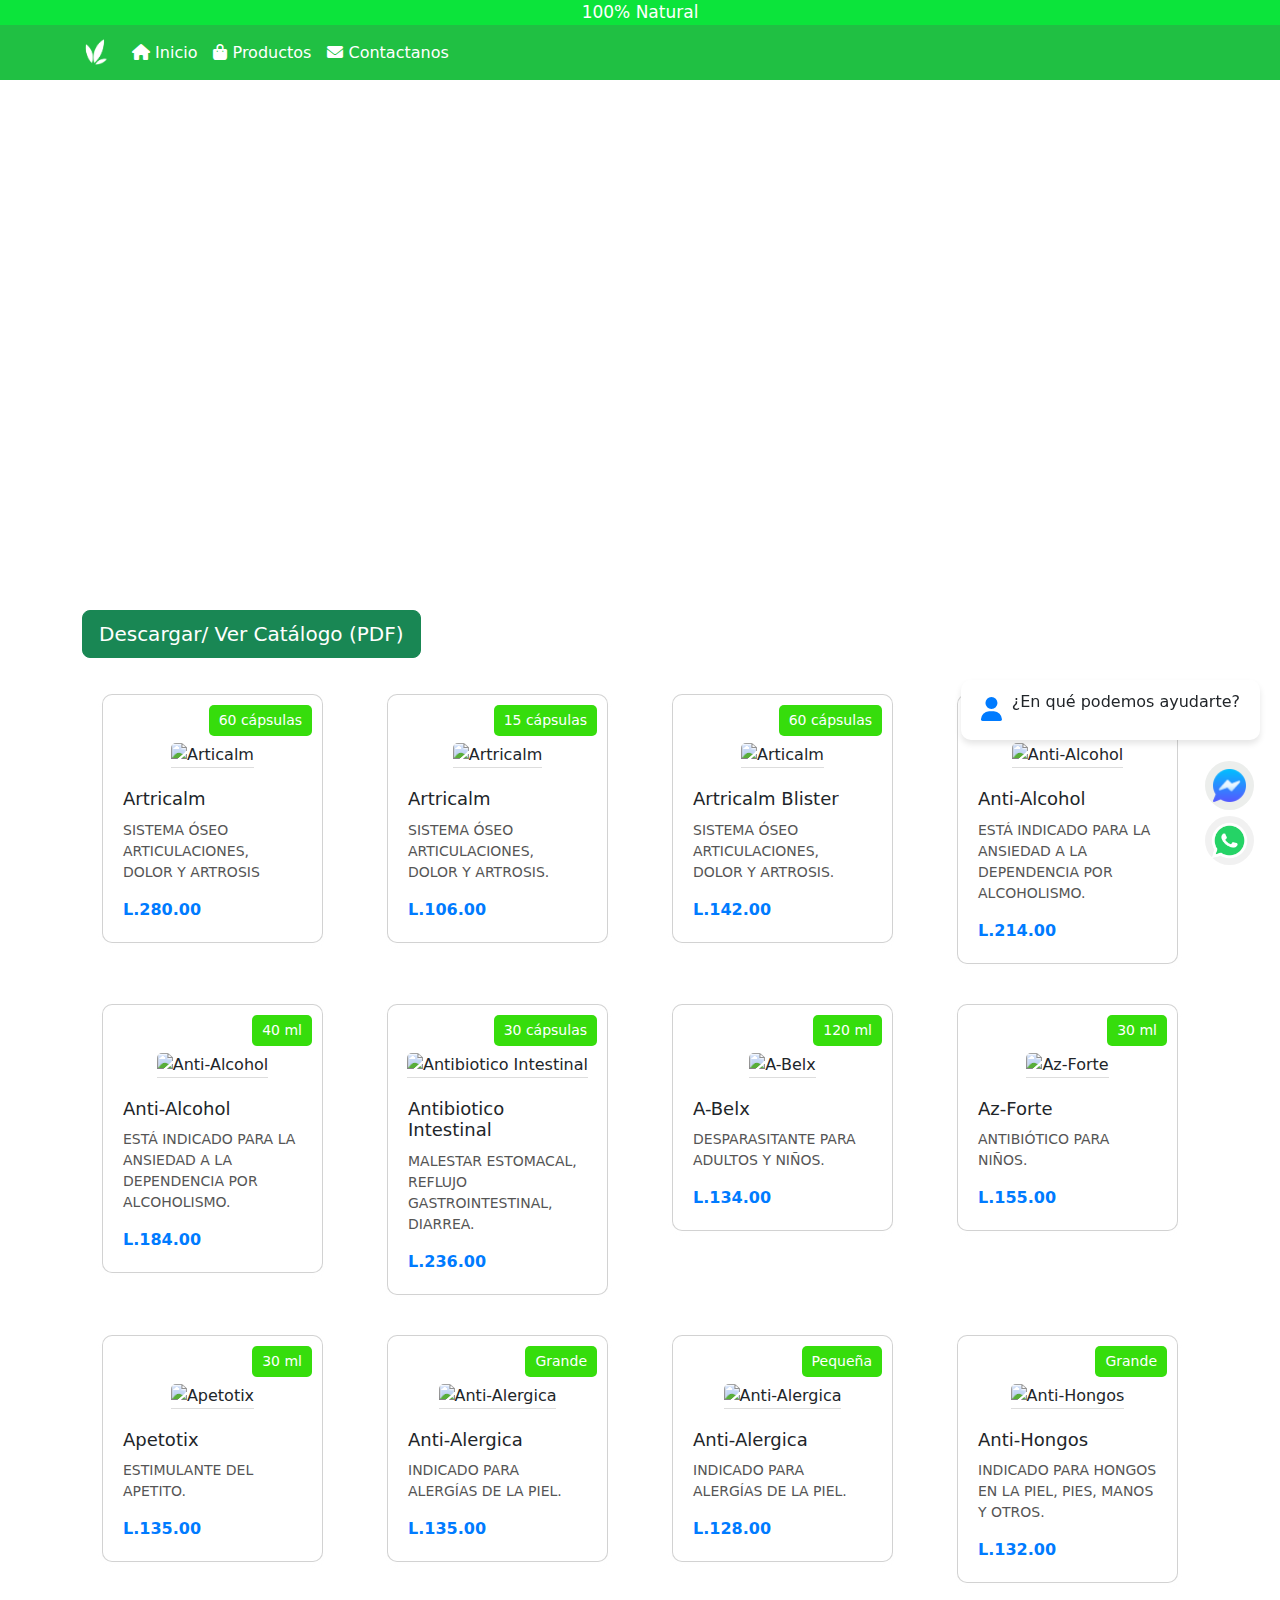
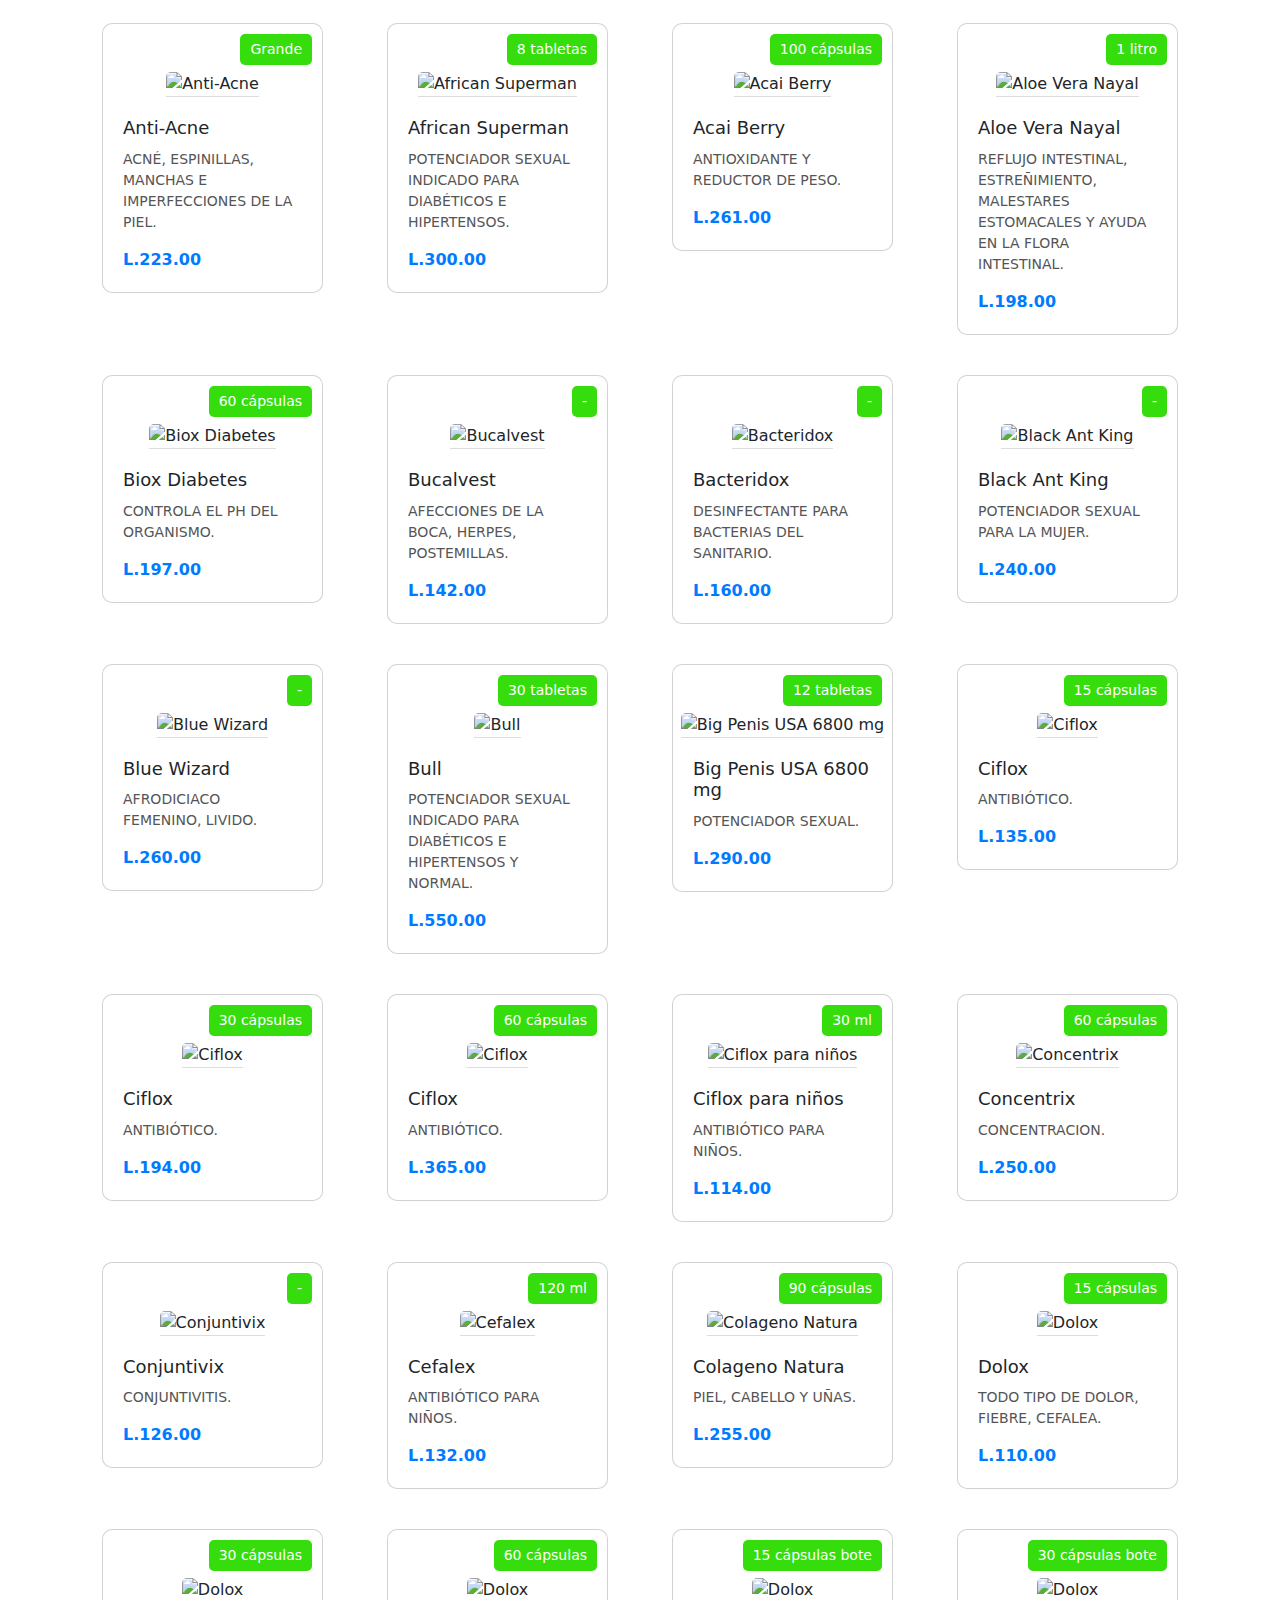
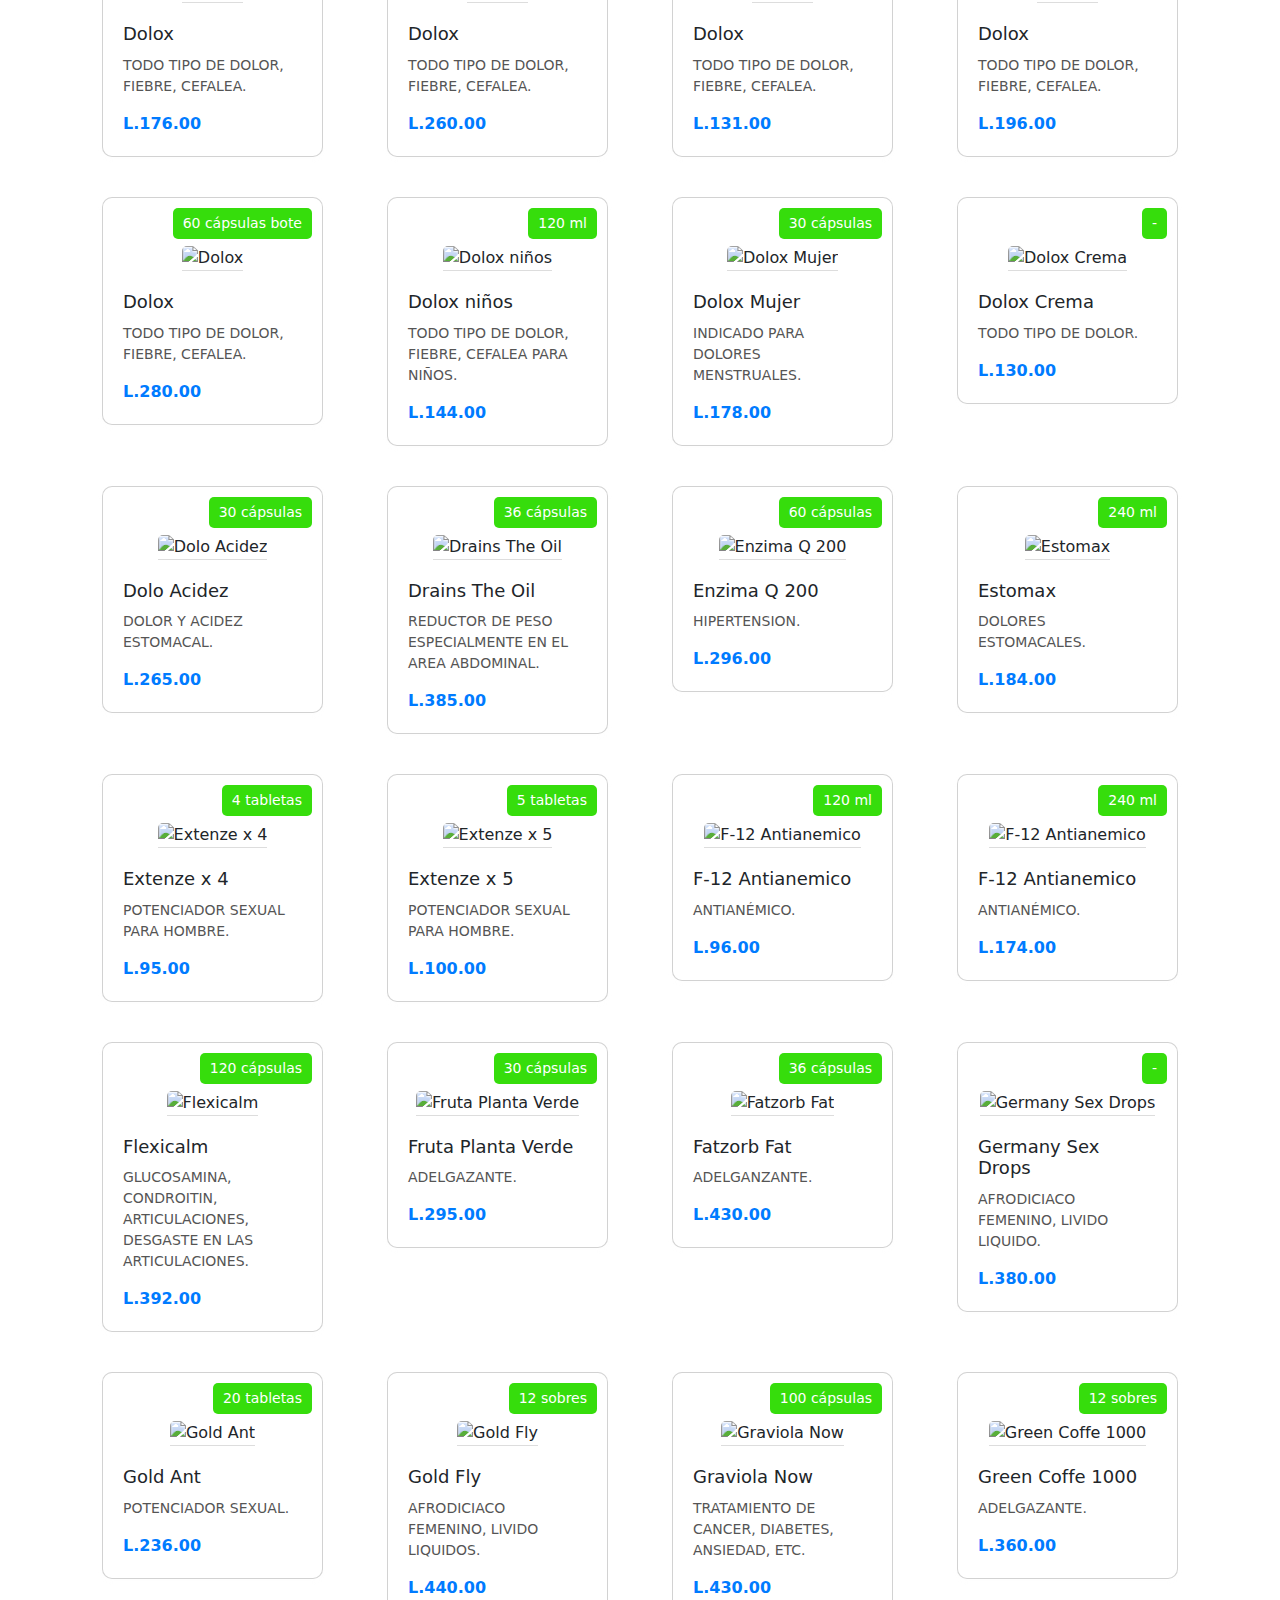
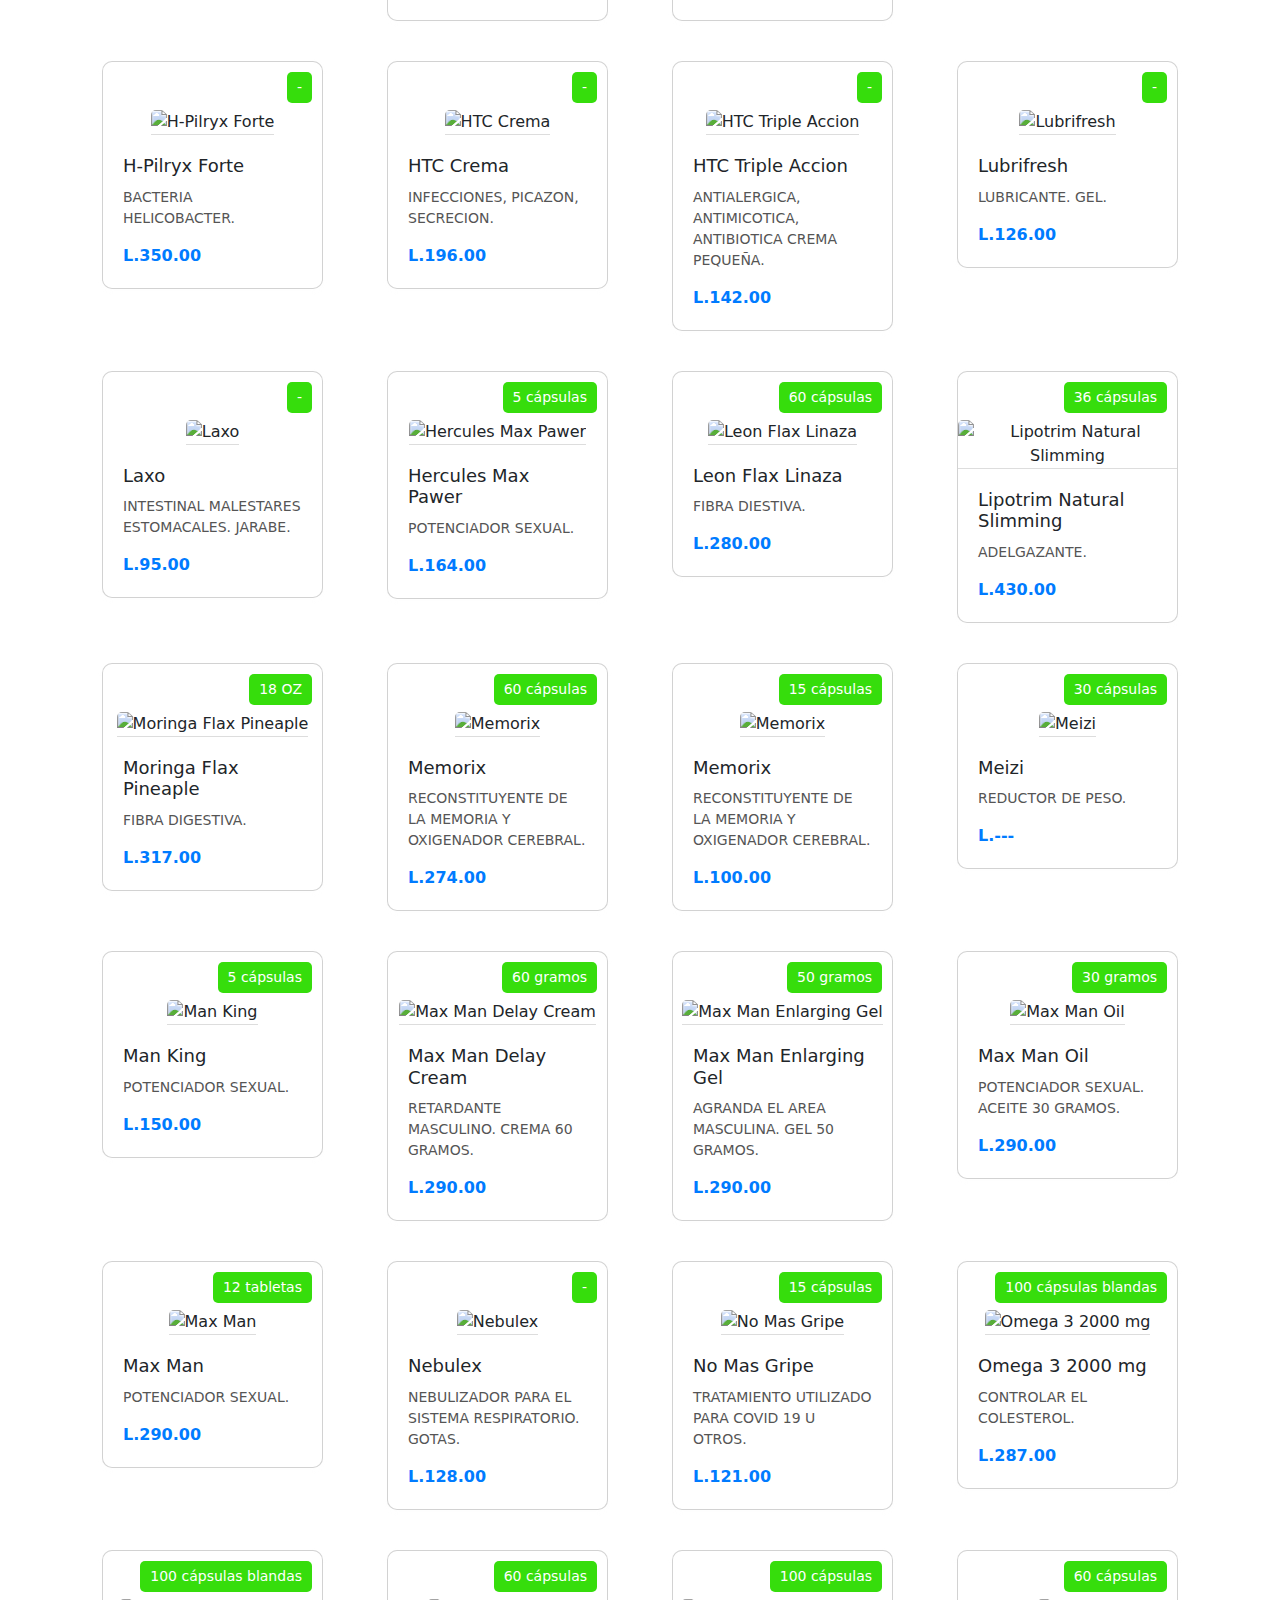
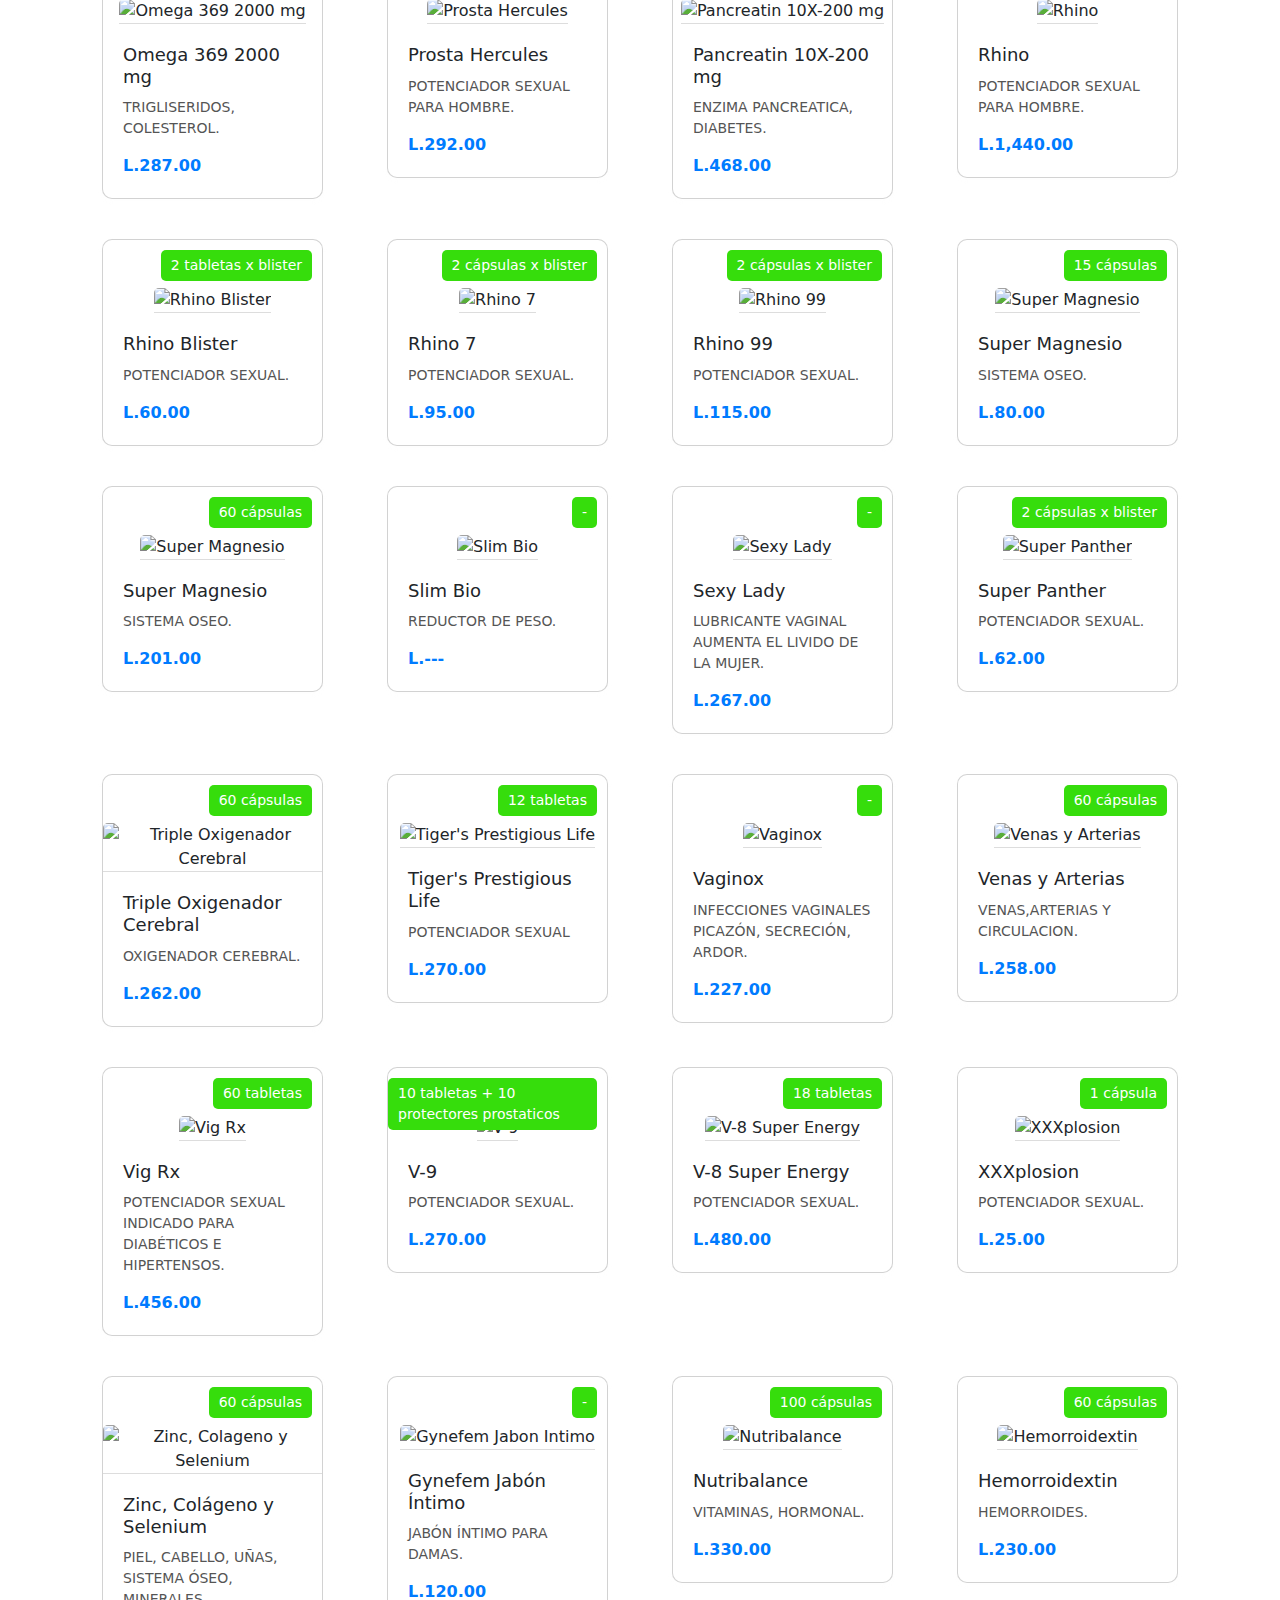
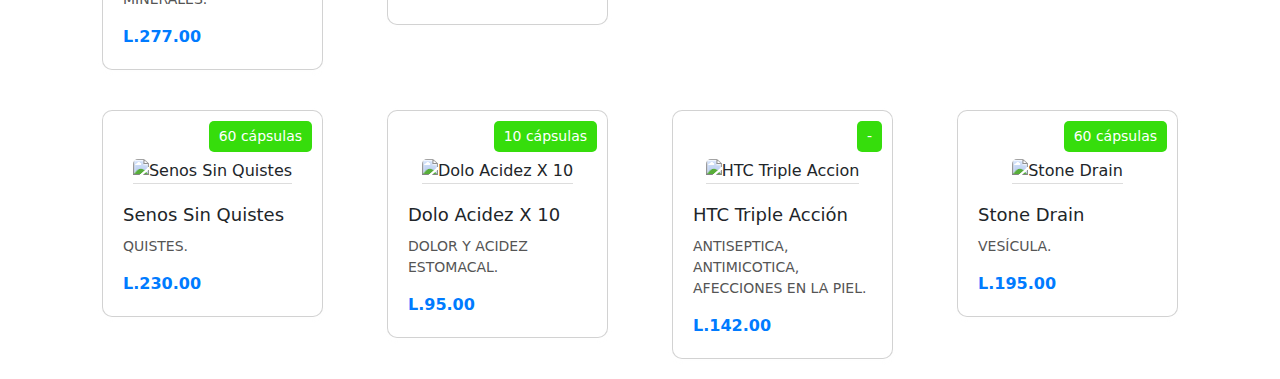
==== commit db255368: "Update Categoria-Americanos.html" ====
--- a/public/Categoria-Americanos.html
+++ b/public/Categoria-Americanos.html
@@ -217,9 +217,12 @@
  
 </div>
 
-
-<div class="container">
-  <div class="row">
+    <div class="container">
+      <div class="row">
+        <!-- Botón Descargar Catálogo -->
+        <div class="col-12 mb-3">
+          <button class="btn btn-success btn-lg btn-block">Descargar/ Ver Catálogo (PDF) </button>
+        </div>
   
   <!-- Producto 1 -->
 <div class="col-md-6 col-lg-4">
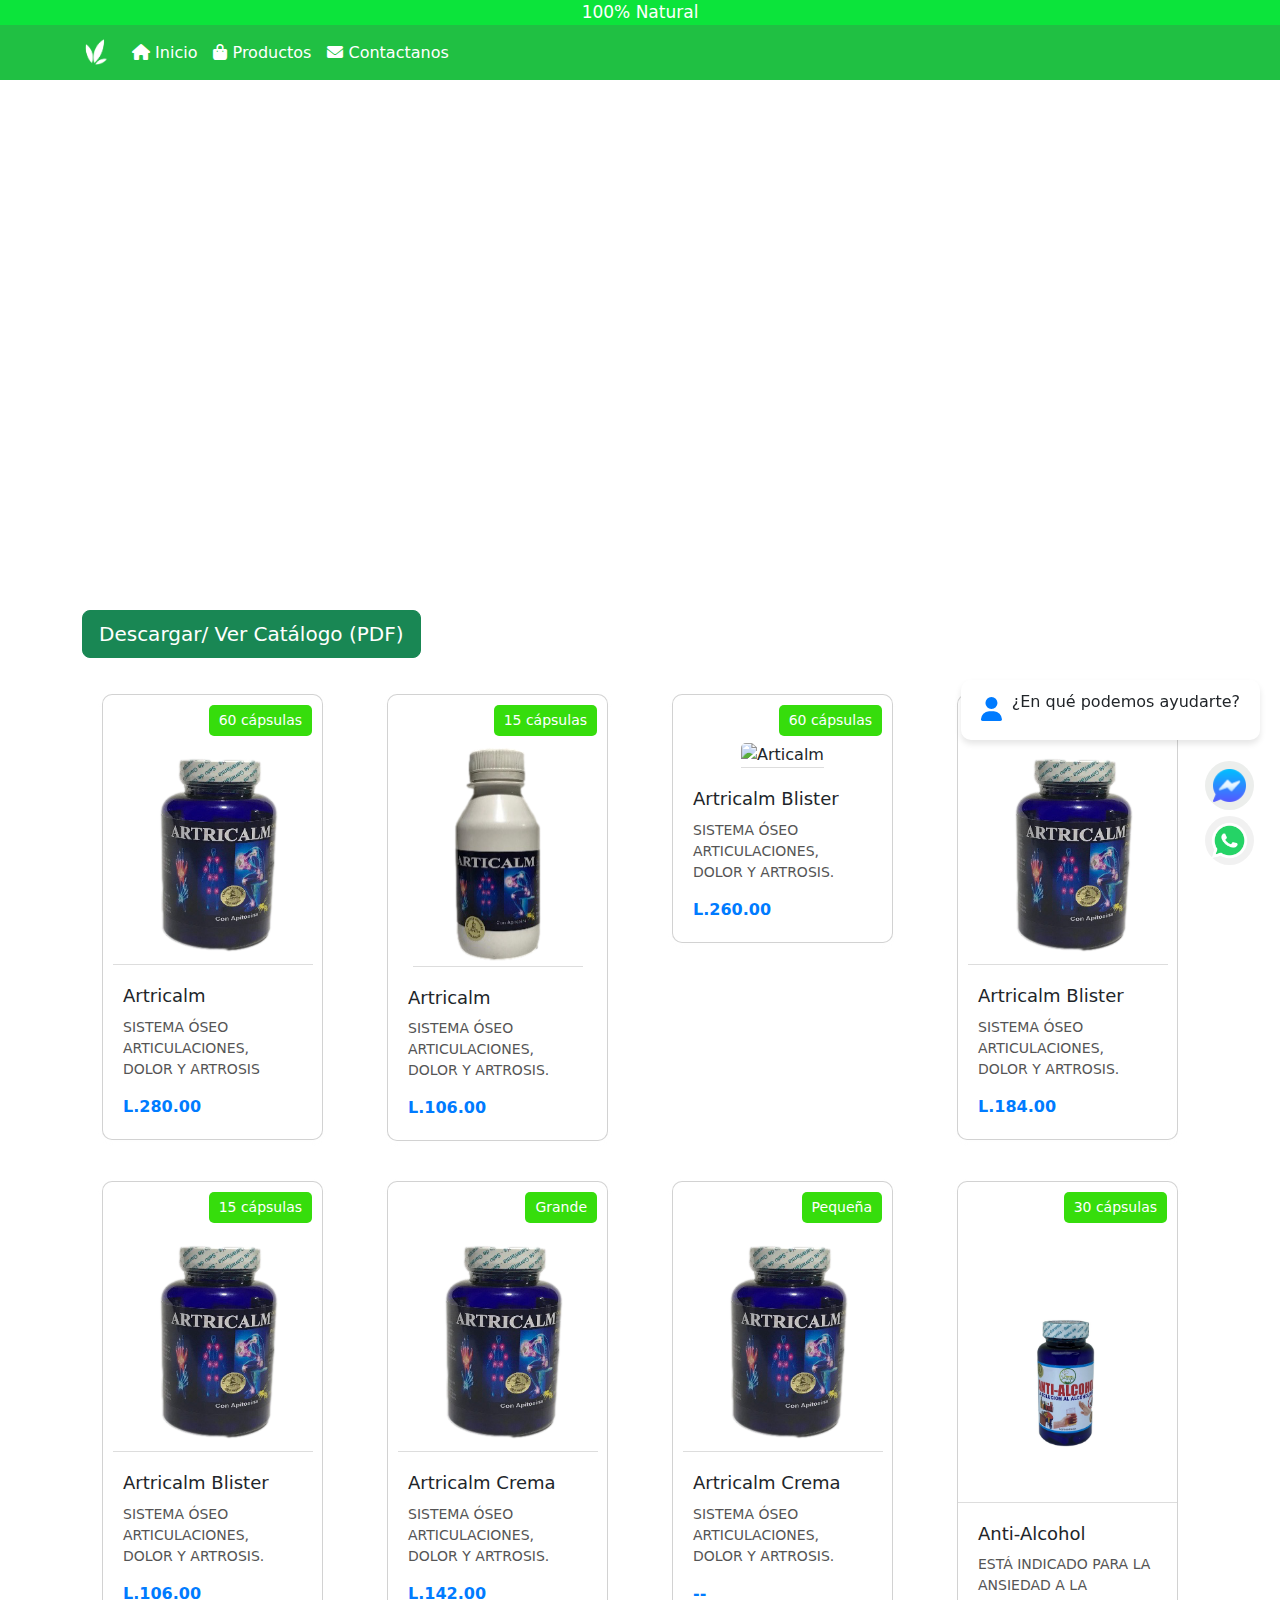
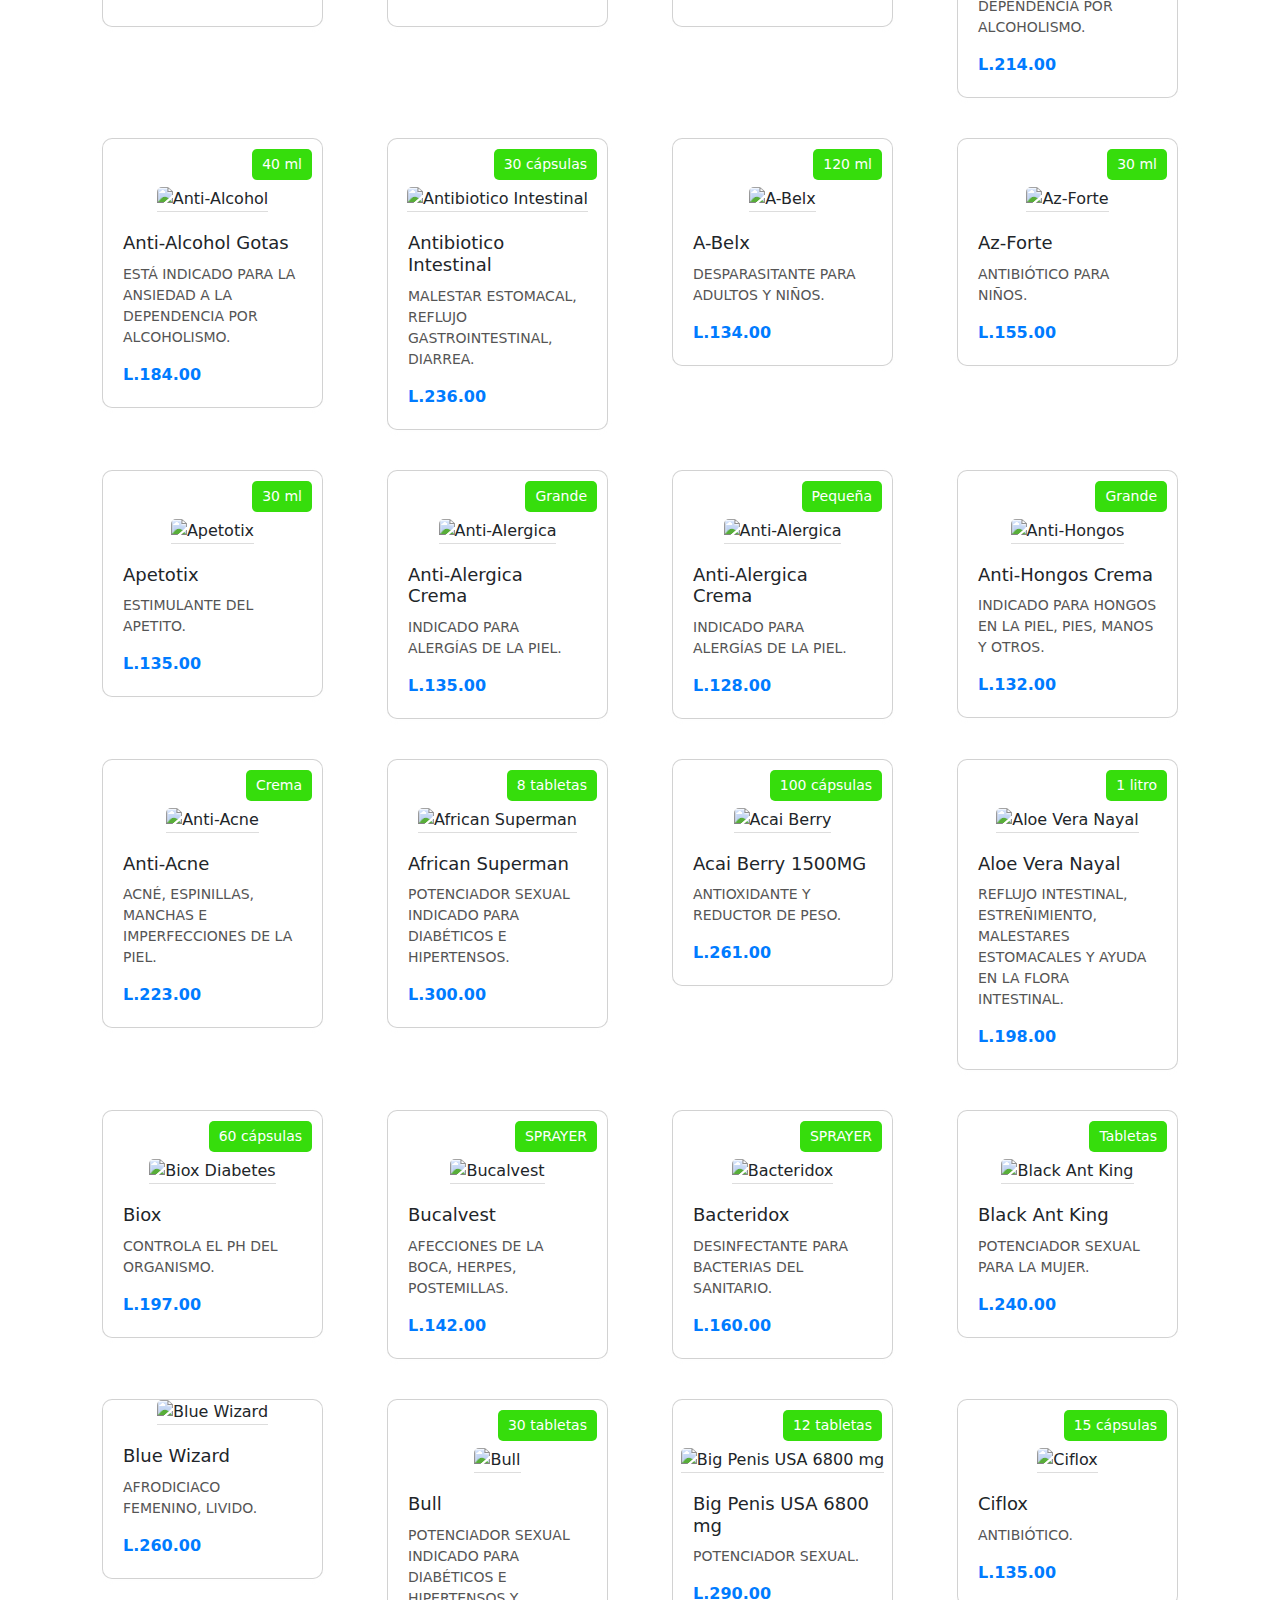
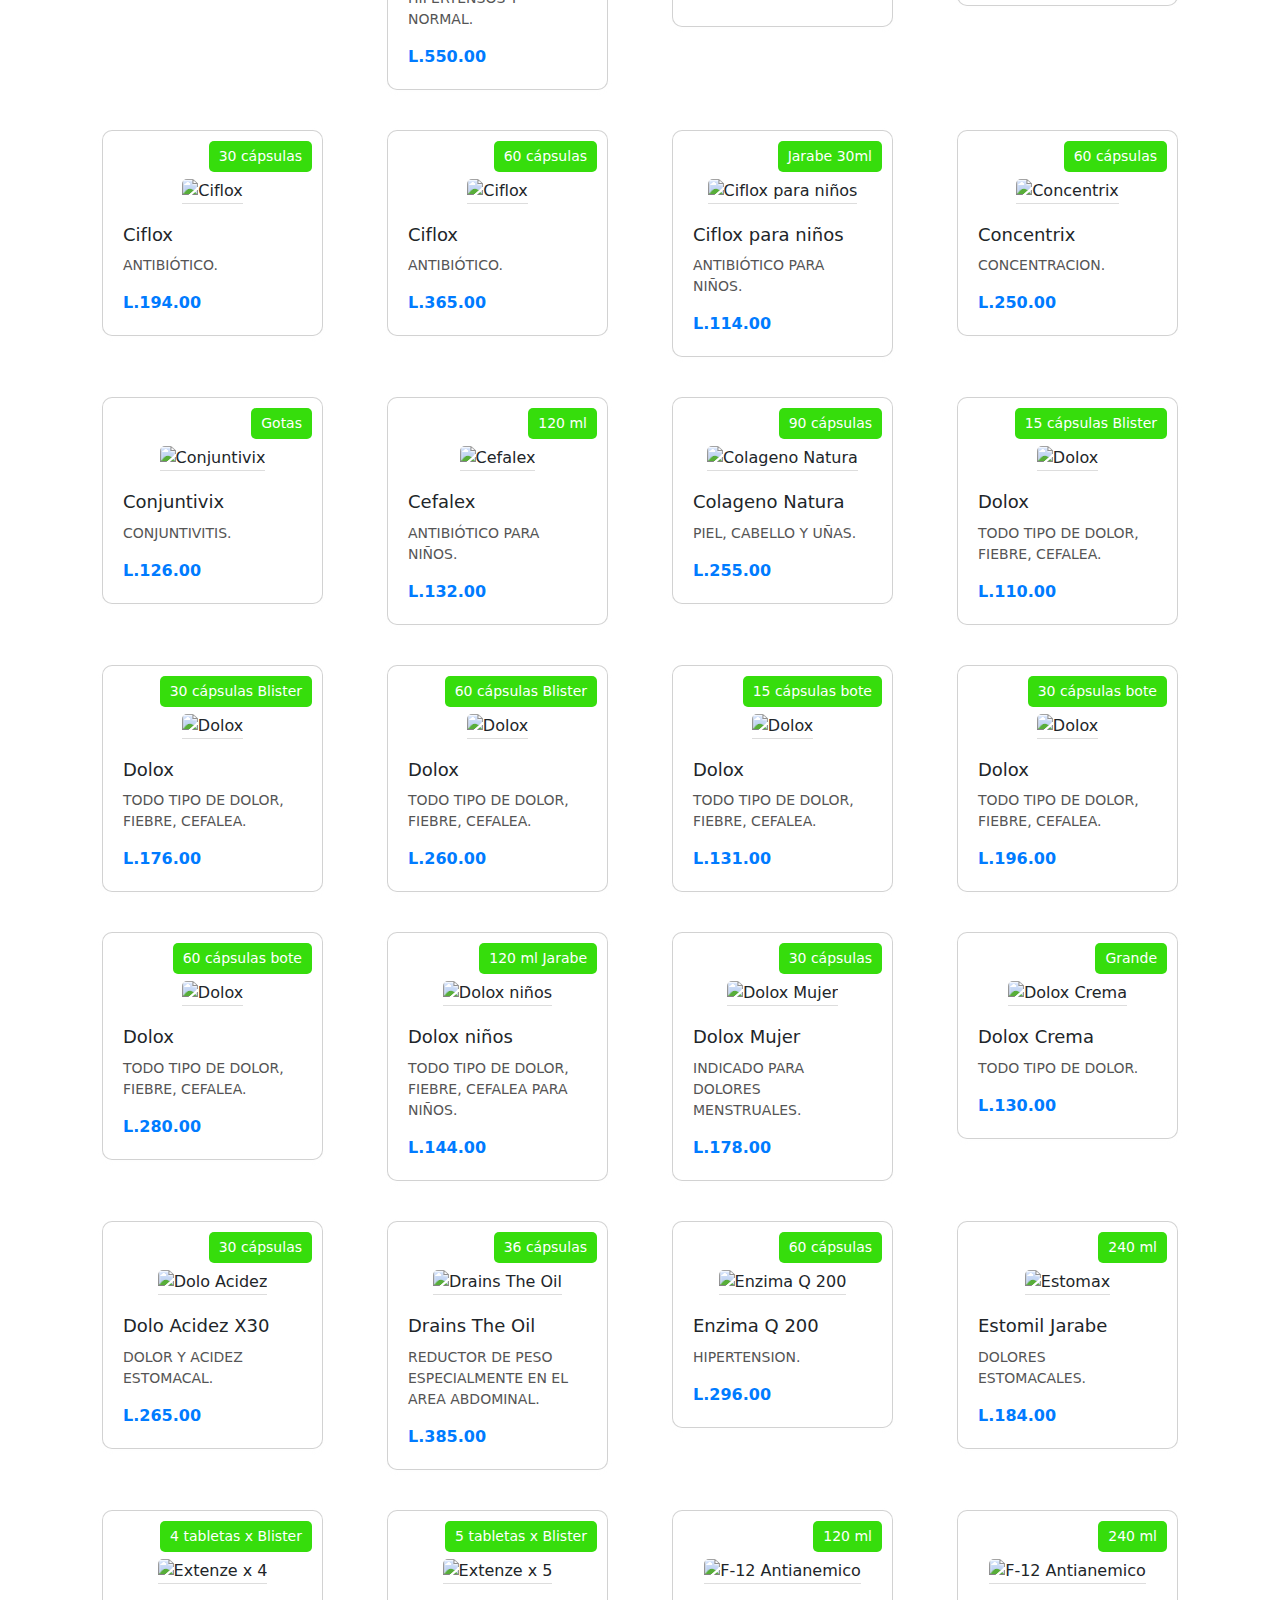
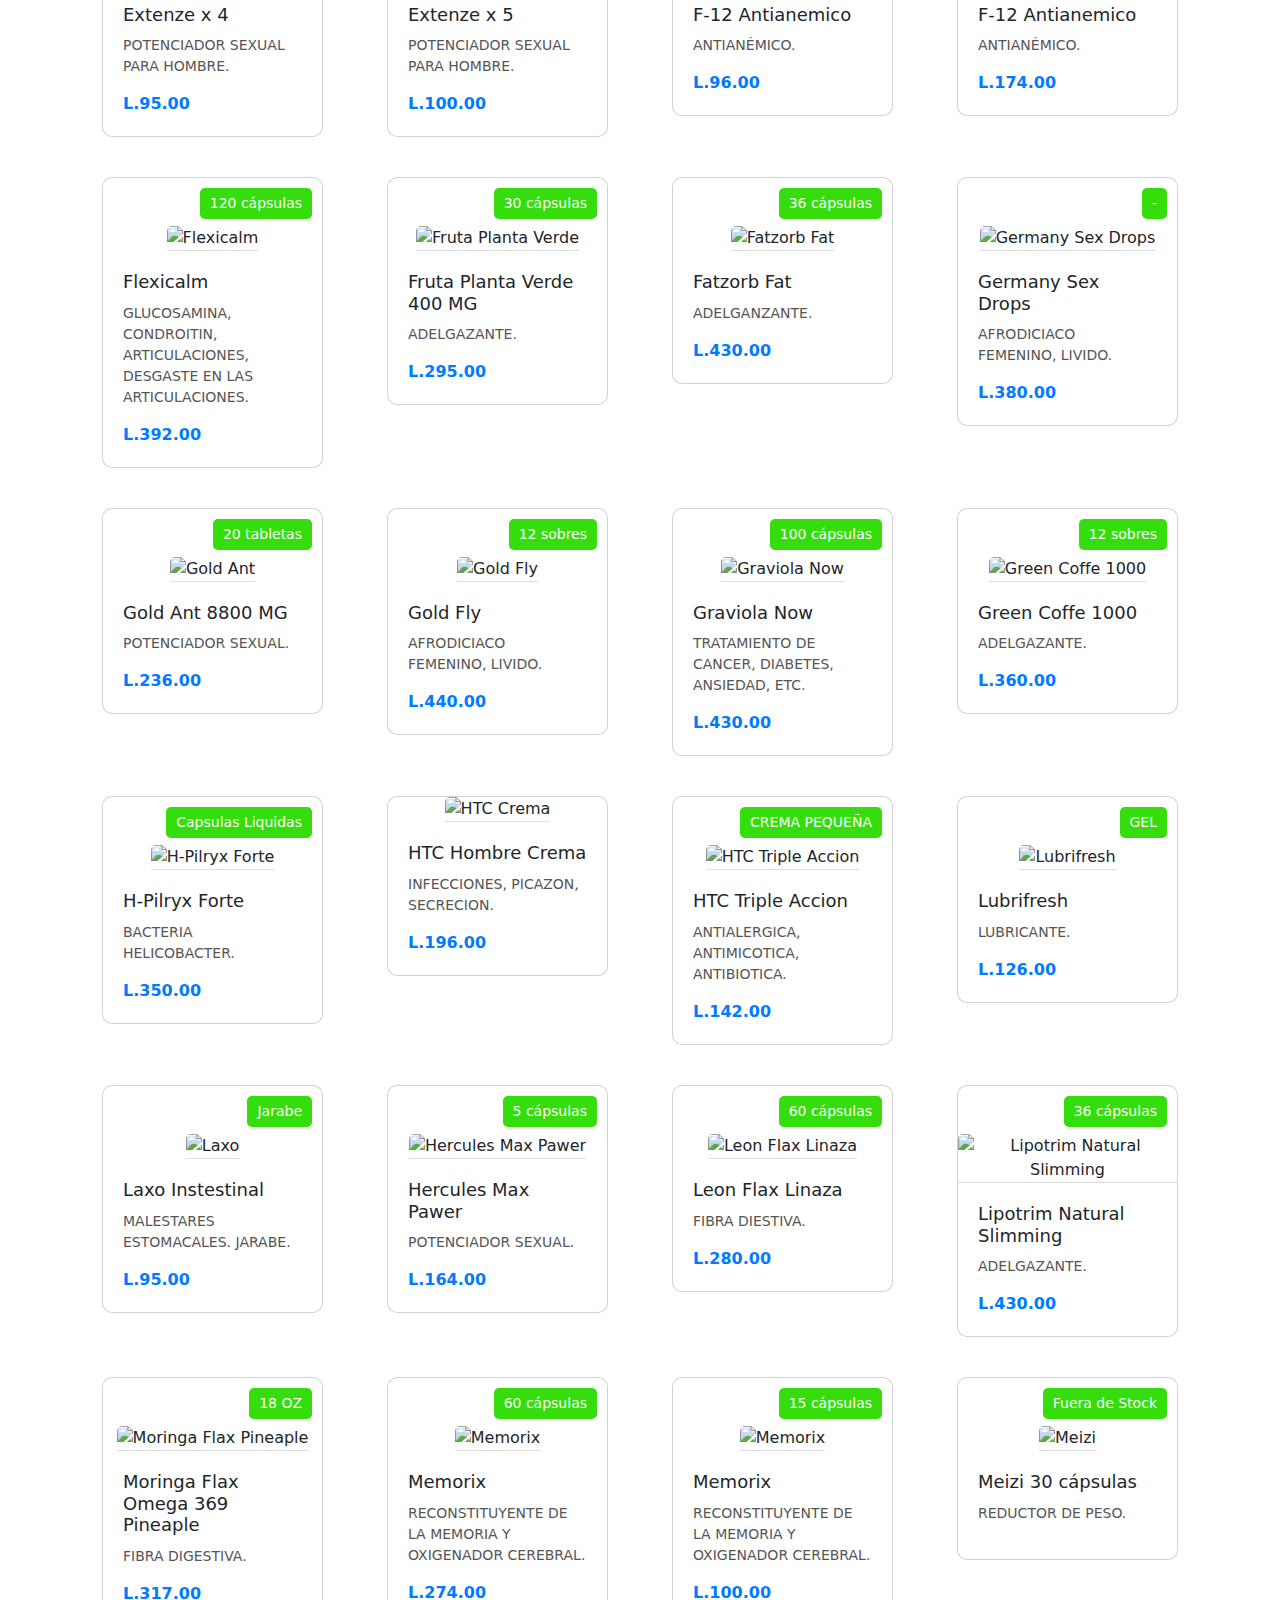
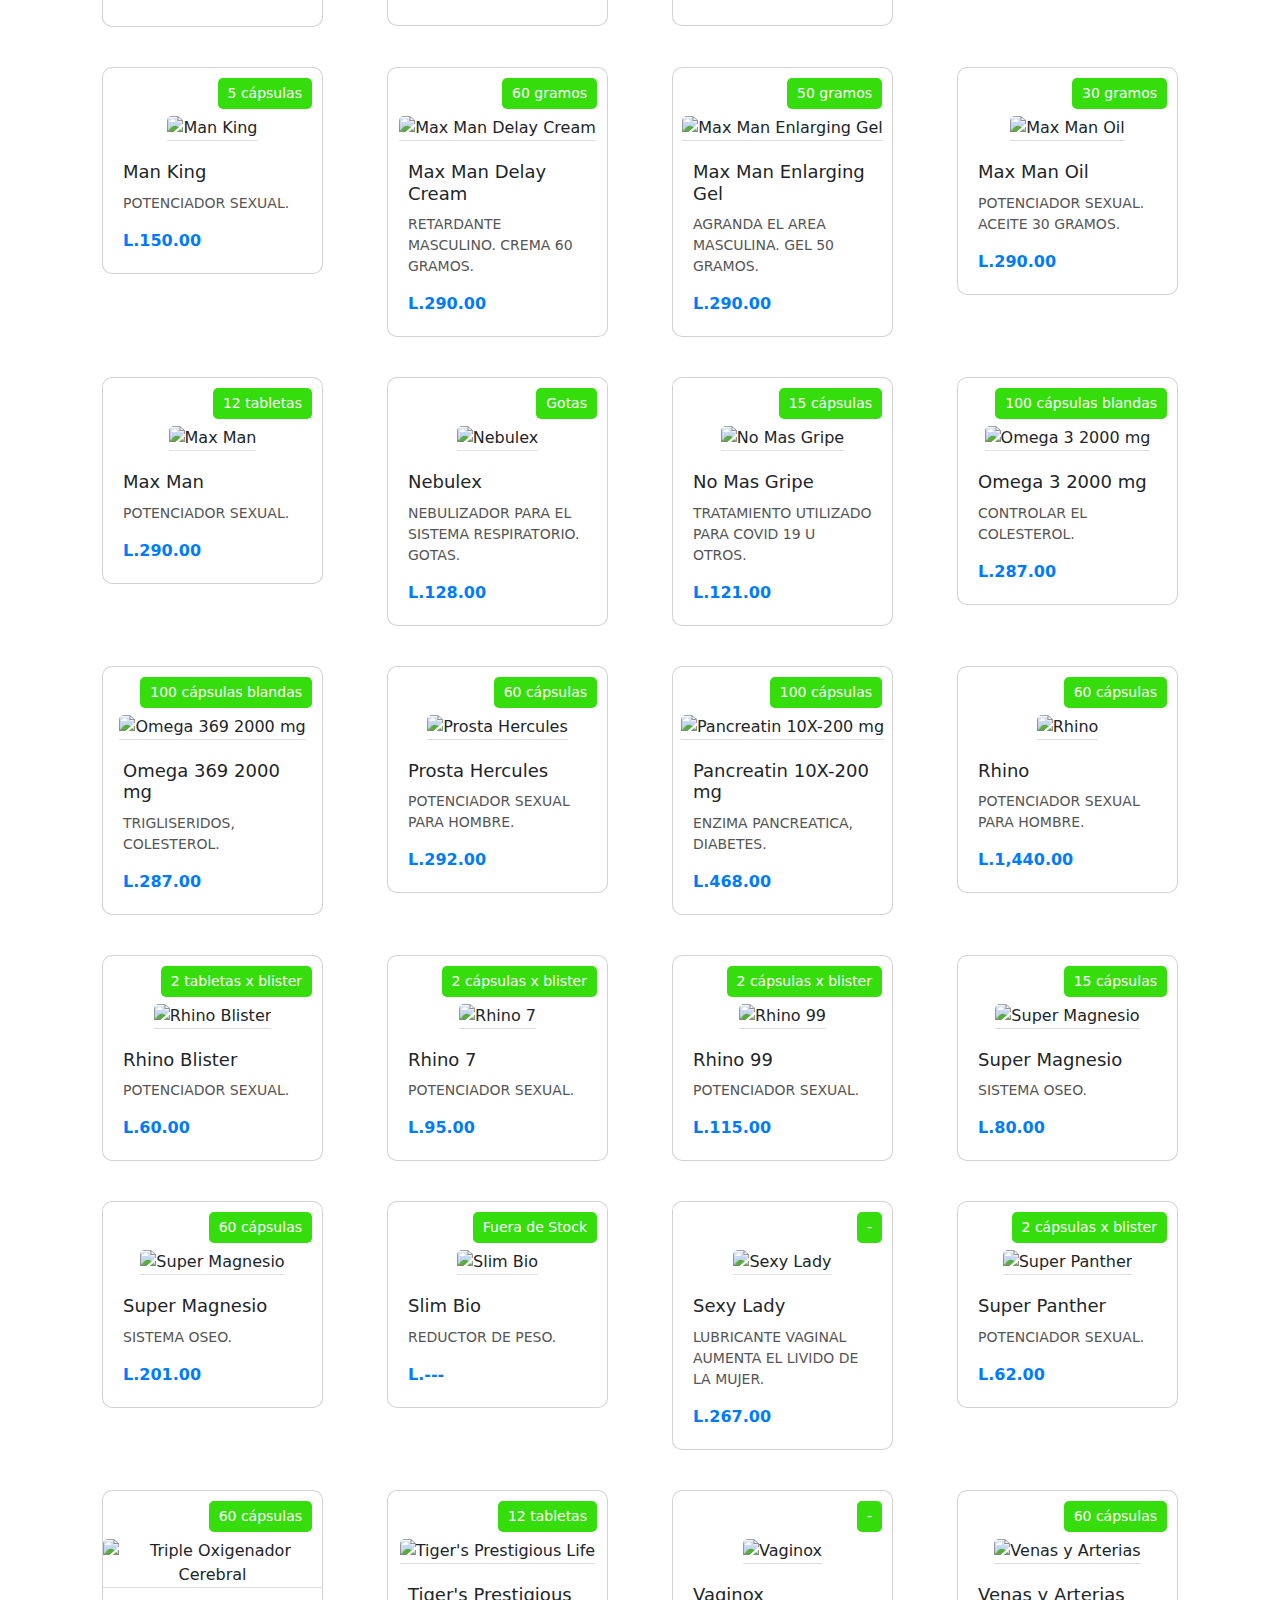
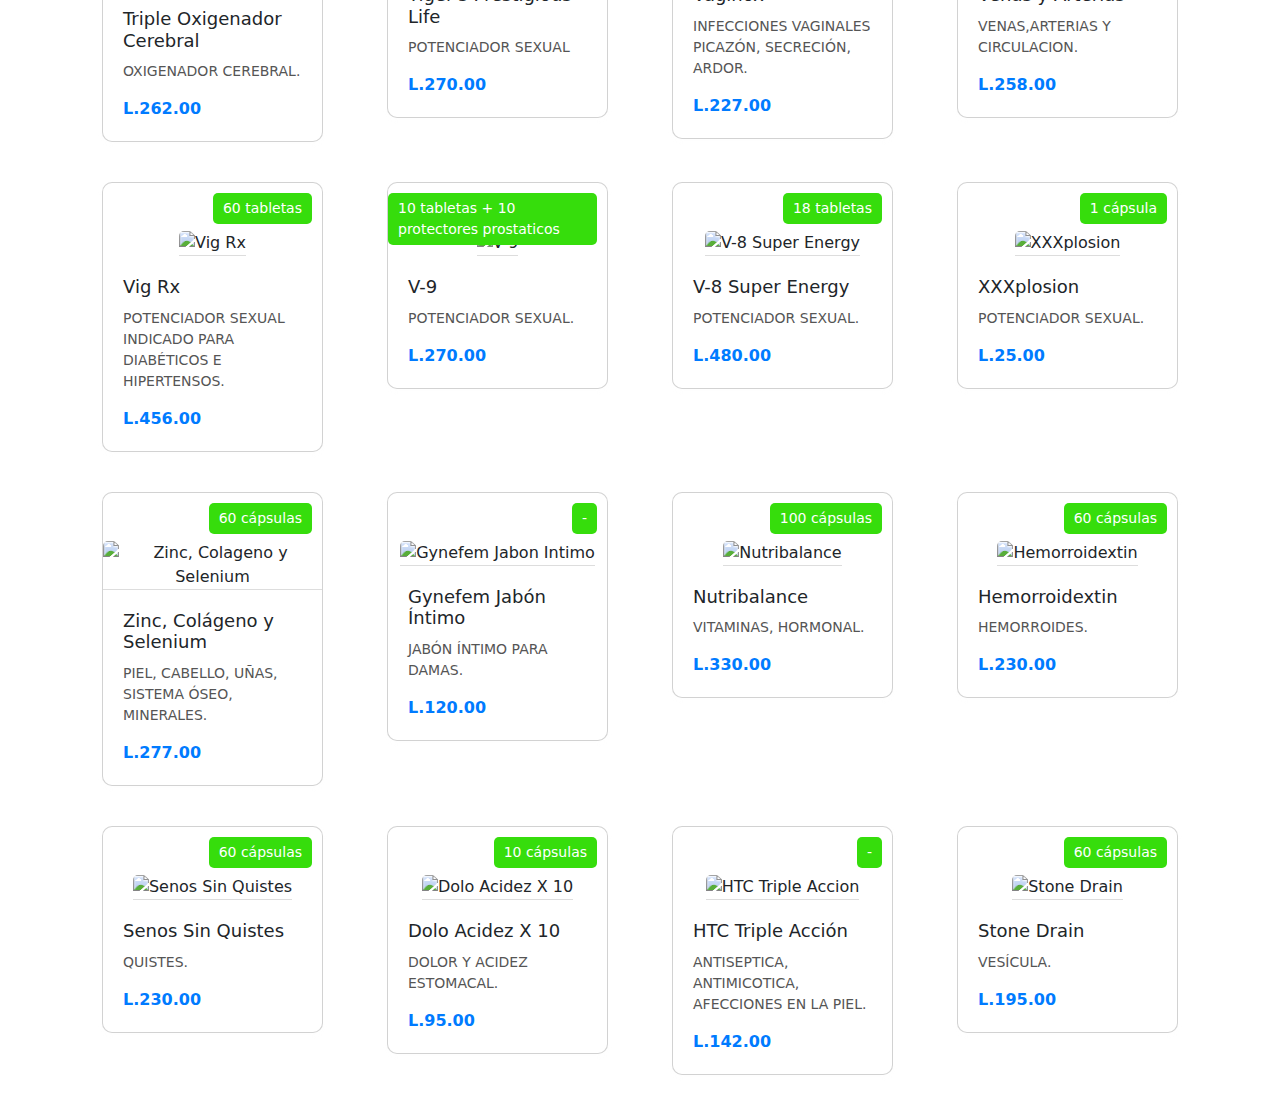
==== commit f206ae82: "Update Categoria-Americanos.html" ====
--- a/public/Categoria-Americanos.html
+++ b/public/Categoria-Americanos.html
@@ -223,6 +223,7 @@
         <div class="col-12 mb-3">
           <button class="btn btn-success btn-lg btn-block">Descargar/ Ver Catálogo (PDF) </button>
         </div>
+
   
   <!-- Producto 1 -->
 <div class="col-md-6 col-lg-4">
@@ -254,20 +255,75 @@
 <div class="col-md-6 col-lg-4">
   <div class="card card-product">
     <div class="capsules">60 cápsulas</div><br><br>
-    <center><img style="width: 200px;" src="/imgAmericanos/Articalm 60 caps.png" class="card-img-top" alt="Articalm"></center>
+    <center><img style="width: 165px;" src="https://d2j6dbq0eux0bg.cloudfront.net/images/51112176/3925421483.png" class="card-img-top" alt="Articalm"></center>
     <div class="content-card-product">
       <h5 class="card-title">Artricalm Blister</h5>
       <p class="card-text">SISTEMA ÓSEO ARTICULACIONES, DOLOR Y ARTROSIS.</p>
+      <p class="card-text price">L.260.00</p>
+    </div>
+  </div>
+</div>
+
+<!-- Producto 4 -->
+<div class="col-md-6 col-lg-4">
+  <div class="card card-product">
+    <div class="capsules">30 cápsulas</div><br><br>
+    <center><img style="width: 200px;" src="/imgAmericanos/Articalm 60 caps.png" class="card-img-top" alt="Articalm"></center>
+    <div class="content-card-product">
+      <h5 class="card-title">Artricalm Blister</h5>
+      <p class="card-text">SISTEMA ÓSEO ARTICULACIONES, DOLOR Y ARTROSIS.</p>
+      <p class="card-text price">L.184.00</p>
+    </div>
+  </div>
+</div>
+
+<!-- Producto 5 -->
+<div class="col-md-6 col-lg-4">
+  <div class="card card-product">
+    <div class="capsules">15 cápsulas</div><br><br>
+    <center><img style="width: 200px;" src="/imgAmericanos/Articalm 60 caps.png" class="card-img-top" alt="Articalm"></center>
+    <div class="content-card-product">
+      <h5 class="card-title">Artricalm Blister</h5>
+      <p class="card-text">SISTEMA ÓSEO ARTICULACIONES, DOLOR Y ARTROSIS.</p>
+      <p class="card-text price">L.106.00</p>
+    </div>
+  </div>
+</div>
+
+<!-- Producto 6 -->
+<div class="col-md-6 col-lg-4">
+  <div class="card card-product">
+    <div class="capsules">Grande</div><br><br>
+    <center><img style="width: 200px;" src="/imgAmericanos/Articalm 60 caps.png" class="card-img-top" alt="Articalm"></center>
+    <div class="content-card-product">
+      <h5 class="card-title">Artricalm Crema</h5>
+      <p class="card-text">SISTEMA ÓSEO ARTICULACIONES, DOLOR Y ARTROSIS.</p>
       <p class="card-text price">L.142.00</p>
     </div>
   </div>
 </div>
 
-<!-- Producto 4 -->
+<!-- Producto 7 -->
+<div class="col-md-6 col-lg-4">
+  <div class="card card-product">
+    <div class="capsules">Pequeña</div><br><br>
+    <center><img style="width: 200px;" src="/imgAmericanos/Articalm 60 caps.png" class="card-img-top" alt="Articalm"></center>
+    <div class="content-card-product">
+      <h5 class="card-title">Artricalm Crema</h5>
+      <p class="card-text">SISTEMA ÓSEO ARTICULACIONES, DOLOR Y ARTROSIS.</p>
+      <p class="card-text price">--</p>
+    </div>
+  </div>
+</div>
+
+
+
+
+<!-- Producto 8 -->
 <div class="col-md-6 col-lg-4">
   <div class="card card-product">
     <div class="capsules">30 cápsulas</div><br><br>
-    <center><img style="width: 400px;" src="/imgAmericanos/Anti-Alchol.jpeg" class="card-img-top" alt="Anti-Alcohol"></center>
+    <center><img src="/imgAmericanos/Anti-Alchol.jpeg" class="card-img-top" alt="Anti-Alcohol"></center>
     <div class="content-card-product">
       <h5 class="card-title">Anti-Alcohol</h5>
       <p class="card-text">ESTÁ INDICADO PARA LA ANSIEDAD A LA DEPENDENCIA POR ALCOHOLISMO.</p>
@@ -276,20 +332,20 @@
   </div>
 </div>
 
-<!-- Producto 5 -->
+<!-- Producto 9 -->
 <div class="col-md-6 col-lg-4">
   <div class="card card-product">
     <div class="capsules">40 ml</div><br><br>
     <center><img style="width: 200px;" src="/imgAmericanos/Anti-Alcohol 40 ml.png" class="card-img-top" alt="Anti-Alcohol"></center>
     <div class="content-card-product">
-      <h5 class="card-title">Anti-Alcohol</h5>
+      <h5 class="card-title">Anti-Alcohol Gotas</h5>
       <p class="card-text">ESTÁ INDICADO PARA LA ANSIEDAD A LA DEPENDENCIA POR ALCOHOLISMO.</p>
       <p class="card-text price">L.184.00</p>
     </div>
   </div>
 </div>
 
-<!-- Producto 6 -->
+<!-- Producto 10 -->
 <div class="col-md-6 col-lg-4">
   <div class="card card-product">
     <div class="capsules">30 cápsulas</div><br><br>
@@ -302,7 +358,7 @@
   </div>
 </div>
 
-<!-- Producto 7 -->
+<!-- Producto 11 -->
 <div class="col-md-6 col-lg-4">
   <div class="card card-product">
     <div class="capsules">120 ml</div><br><br>
@@ -315,7 +371,7 @@
   </div>
 </div>
 
-<!-- Producto 8 -->
+<!-- Producto 12 -->
 <div class="col-md-6 col-lg-4">
   <div class="card card-product">
     <div class="capsules">30 ml</div><br><br>
@@ -328,7 +384,7 @@
   </div>
 </div>
 
-<!-- Producto 9 -->
+<!-- Producto 13 -->
 <div class="col-md-6 col-lg-4">
   <div class="card card-product">
     <div class="capsules">30 ml</div><br><br>
@@ -341,49 +397,49 @@
   </div>
 </div>
 
-<!-- Producto 10 -->
+<!-- Producto 14 -->
 <div class="col-md-6 col-lg-4">
   <div class="card card-product">
     <div class="capsules">Grande</div><br><br>
     <center><img style="width: 200px;" src="/imgAmericanos/Anti-Alergica grande.png" class="card-img-top" alt="Anti-Alergica"></center>
     <div class="content-card-product">
-      <h5 class="card-title">Anti-Alergica</h5>
+      <h5 class="card-title">Anti-Alergica Crema</h5>
       <p class="card-text">INDICADO PARA ALERGÍAS DE LA PIEL.</p>
       <p class="card-text price">L.135.00</p>
     </div>
   </div>
 </div>
 
-<!-- Producto 11 -->
+<!-- Producto 15 -->
 <div class="col-md-6 col-lg-4">
   <div class="card card-product">
     <div class="capsules">Pequeña</div><br><br>
     <center><img style="width: 200px;" src="/imgAmericanos/Anti-Alergica pequeña.png" class="card-img-top" alt="Anti-Alergica"></center>
     <div class="content-card-product">
-      <h5 class="card-title">Anti-Alergica</h5>
+      <h5 class="card-title">Anti-Alergica Crema</h5>
       <p class="card-text">INDICADO PARA ALERGÍAS DE LA PIEL.</p>
       <p class="card-text price">L.128.00</p>
     </div>
   </div>
 </div>
 
-<!-- Producto 12 -->
+<!-- Producto 16 -->
 <div class="col-md-6 col-lg-4">
   <div class="card card-product">
     <div class="capsules">Grande</div><br><br>
     <center><img style="width: 200px;" src="/imgAmericanos/Anti-Hongos grande.png" class="card-img-top" alt="Anti-Hongos"></center>
     <div class="content-card-product">
-      <h5 class="card-title">Anti-Hongos</h5>
+      <h5 class="card-title">Anti-Hongos Crema</h5>
       <p class="card-text">INDICADO PARA HONGOS EN LA PIEL, PIES, MANOS Y OTROS.</p>
       <p class="card-text price">L.132.00</p>
     </div>
   </div>
 </div>
 
-<!-- Producto 13 -->
-<div class="col-md-6 col-lg-4">
-  <div class="card card-product">
-    <div class="capsules">Grande</div><br><br>
+<!-- Producto 17 -->
+<div class="col-md-6 col-lg-4">
+  <div class="card card-product">
+    <div class="capsules">Crema</div><br><br>
     <center><img style="width: 200px;" src="/imgAmericanos/Anti-Acne grande.png" class="card-img-top" alt="Anti-Acne"></center>
     <div class="content-card-product">
       <h5 class="card-title">Anti-Acne</h5>
@@ -393,7 +449,7 @@
   </div>
 </div>
 
-<!-- Producto 14 -->
+<!-- Producto 18 -->
 <div class="col-md-6 col-lg-4">
   <div class="card card-product">
     <div class="capsules">8 tabletas</div><br><br>
@@ -406,20 +462,20 @@
   </div>
 </div>
 
-<!-- Producto 15 -->
+<!-- Producto 19 -->
 <div class="col-md-6 col-lg-4">
   <div class="card card-product">
     <div class="capsules">100 cápsulas</div><br><br>
     <center><img style="width: 200px;" src="/imgAmericanos/Acai Berry 100 caps.png" class="card-img-top" alt="Acai Berry"></center>
     <div class="content-card-product">
-      <h5 class="card-title">Acai Berry</h5>
+      <h5 class="card-title">Acai Berry 1500MG</h5>
       <p class="card-text">ANTIOXIDANTE Y REDUCTOR DE PESO.</p>
       <p class="card-text price">L.261.00</p>
     </div>
   </div>
 </div>
 
-<!-- Producto 16 -->
+<!-- Producto 20 -->
 <div class="col-md-6 col-lg-4">
   <div class="card card-product">
     <div class="capsules">1 litro</div><br><br>
@@ -432,23 +488,23 @@
   </div>
 </div>
 
-<!-- Producto 17 -->
+<!-- Producto 21 -->
 <div class="col-md-6 col-lg-4">
   <div class="card card-product">
     <div class="capsules">60 cápsulas</div><br><br>
     <center><img style="width: 200px;" src="/imgAmericanos/Biox Diabetes 60 caps.png" class="card-img-top" alt="Biox Diabetes"></center>
     <div class="content-card-product">
-      <h5 class="card-title">Biox Diabetes</h5>
+      <h5 class="card-title">Biox</h5>
       <p class="card-text">CONTROLA EL PH DEL ORGANISMO.</p>
       <p class="card-text price">L.197.00</p>
     </div>
   </div>
 </div>
 
-<!-- Producto 18 -->
-<div class="col-md-6 col-lg-4">
-  <div class="card card-product">
-    <div class="capsules">-</div><br><br>
+<!-- Producto 22 -->
+<div class="col-md-6 col-lg-4">
+  <div class="card card-product">
+    <div class="capsules">SPRAYER</div><br><br>
     <center><img style="width: 200px;" src="/imgAmericanos/Bucalvest.png" class="card-img-top" alt="Bucalvest"></center>
     <div class="content-card-product">
       <h5 class="card-title">Bucalvest</h5>
@@ -458,10 +514,10 @@
   </div>
 </div>
 
-<!-- Producto 19 -->
-<div class="col-md-6 col-lg-4">
-  <div class="card card-product">
-    <div class="capsules">-</div><br><br>
+<!-- Producto 23 -->
+<div class="col-md-6 col-lg-4">
+  <div class="card card-product">
+    <div class="capsules">SPRAYER</div><br><br>
     <center><img style="width: 200px;" src="/imgAmericanos/Bacteridox.png" class="card-img-top" alt="Bacteridox"></center>
     <div class="content-card-product">
       <h5 class="card-title">Bacteridox</h5>
@@ -471,10 +527,10 @@
   </div>
 </div>
 
-<!-- Producto 20 -->
-<div class="col-md-6 col-lg-4">
-  <div class="card card-product">
-    <div class="capsules">-</div><br><br>
+<!-- Producto 24 -->
+<div class="col-md-6 col-lg-4">
+  <div class="card card-product">
+    <div class="capsules">Tabletas</div><br><br>
     <center><img style="width: 200px;" src="/imgAmericanos/Black Ant King.png" class="card-img-top" alt="Black Ant King"></center>
     <div class="content-card-product">
       <h5 class="card-title">Black Ant King</h5>
@@ -484,10 +540,9 @@
   </div>
 </div>
 
-<!-- Producto 21 -->
-<div class="col-md-6 col-lg-4">
-  <div class="card card-product">
-    <div class="capsules">-</div><br><br>
+<!-- Producto 25 -->
+<div class="col-md-6 col-lg-4">
+  <div class="card card-product">
     <center><img style="width: 200px;" src="/imgAmericanos/Blue Wizard.png" class="card-img-top" alt="Blue Wizard"></center>
     <div class="content-card-product">
       <h5 class="card-title">Blue Wizard</h5>
@@ -497,7 +552,7 @@
   </div>
 </div>
 
-<!-- Producto 22 -->
+<!-- Producto 26 -->
 <div class="col-md-6 col-lg-4">
   <div class="card card-product">
     <div class="capsules">30 tabletas</div><br><br>
@@ -510,7 +565,7 @@
   </div>
 </div>
 
-<!-- Producto 23 -->
+<!-- Producto 27 -->
 <div class="col-md-6 col-lg-4">
   <div class="card card-product">
     <div class="capsules">12 tabletas</div><br><br>
@@ -523,7 +578,7 @@
   </div>
 </div>
 
-<!-- Producto 24 -->
+<!-- Producto 28 -->
 <div class="col-md-6 col-lg-4">
   <div class="card card-product">
     <div class="capsules">15 cápsulas</div><br><br>
@@ -536,7 +591,7 @@
   </div>
 </div>
 
-<!-- Producto 25 -->
+<!-- Producto 29 -->
 <div class="col-md-6 col-lg-4">
   <div class="card card-product">
     <div class="capsules">30 cápsulas</div><br><br>
@@ -549,7 +604,7 @@
   </div>
 </div>
 
-<!-- Producto 26 -->
+<!-- Producto 30 -->
 <div class="col-md-6 col-lg-4">
   <div class="card card-product">
     <div class="capsules">60 cápsulas</div><br><br>
@@ -562,10 +617,10 @@
   </div>
 </div>
 
-<!-- Producto 27 -->
-<div class="col-md-6 col-lg-4">
-  <div class="card card-product">
-    <div class="capsules">30 ml</div><br><br>
+<!-- Producto 31 -->
+<div class="col-md-6 col-lg-4">
+  <div class="card card-product">
+    <div class="capsules">Jarabe 30ml</div><br><br>
     <center><img style="width: 200px;" src="/imgAmericanos/Ciflox para niños 30 ml.png" class="card-img-top" alt="Ciflox para niños"></center>
     <div class="content-card-product">
       <h5 class="card-title">Ciflox para niños</h5>
@@ -575,7 +630,7 @@
   </div>
 </div>
 
-<!-- Producto 28 -->
+<!-- Producto 32 -->
 <div class="col-md-6 col-lg-4">
   <div class="card card-product">
     <div class="capsules">60 cápsulas</div><br><br>
@@ -588,10 +643,10 @@
   </div>
 </div>
 
-<!-- Producto 29 -->
-<div class="col-md-6 col-lg-4">
-  <div class="card card-product">
-    <div class="capsules">-</div><br><br>
+<!-- Producto 33 -->
+<div class="col-md-6 col-lg-4">
+  <div class="card card-product">
+    <div class="capsules">Gotas</div><br><br>
     <center><img style="width: 200px;" src="/imgAmericanos/Conjuntivix.png" class="card-img-top" alt="Conjuntivix"></center>
     <div class="content-card-product">
       <h5 class="card-title">Conjuntivix</h5>
@@ -601,7 +656,7 @@
   </div>
 </div>
 
-<!-- Producto 30 -->
+<!-- Producto 34 -->
 <div class="col-md-6 col-lg-4">
   <div class="card card-product">
     <div class="capsules">120 ml</div><br><br>
@@ -614,7 +669,7 @@
   </div>
 </div>
 
-<!-- Producto 31 -->
+<!-- Producto 35 -->
 <div class="col-md-6 col-lg-4">
   <div class="card card-product">
     <div class="capsules">90 cápsulas</div><br><br>
@@ -627,10 +682,10 @@
   </div>
 </div>
 
-<!-- Producto 32 -->
-<div class="col-md-6 col-lg-4">
-  <div class="card card-product">
-    <div class="capsules">15 cápsulas</div><br><br>
+<!-- Producto 36 -->
+<div class="col-md-6 col-lg-4">
+  <div class="card card-product">
+    <div class="capsules">15 cápsulas Blister</div><br><br>
     <center><img style="width: 200px;" src="/imgAmericanos/Dolox 15 caps.png" class="card-img-top" alt="Dolox"></center>
     <div class="content-card-product">
       <h5 class="card-title">Dolox</h5>
@@ -640,10 +695,10 @@
   </div>
 </div>
 
-<!-- Producto 33 -->
-<div class="col-md-6 col-lg-4">
-  <div class="card card-product">
-    <div class="capsules">30 cápsulas</div><br><br>
+<!-- Producto 37 -->
+<div class="col-md-6 col-lg-4">
+  <div class="card card-product">
+    <div class="capsules">30 cápsulas Blister</div><br><br>
     <center><img style="width: 200px;" src="/imgAmericanos/Dolox 30 caps.png" class="card-img-top" alt="Dolox"></center>
     <div class="content-card-product">
       <h5 class="card-title">Dolox</h5>
@@ -653,10 +708,10 @@
   </div>
 </div>
 
-<!-- Producto 34 -->
-<div class="col-md-6 col-lg-4">
-  <div class="card card-product">
-    <div class="capsules">60 cápsulas</div><br><br>
+<!-- Producto 38 -->
+<div class="col-md-6 col-lg-4">
+  <div class="card card-product">
+    <div class="capsules">60 cápsulas Blister</div><br><br>
     <center><img style="width: 200px;" src="/imgAmericanos/Dolox 60 caps.png" class="card-img-top" alt="Dolox"></center>
     <div class="content-card-product">
       <h5 class="card-title">Dolox</h5>
@@ -666,7 +721,7 @@
   </div>
 </div>
 
-<!-- Producto 35 -->
+<!-- Producto 39 -->
 <div class="col-md-6 col-lg-4">
   <div class="card card-product">
     <div class="capsules">15 cápsulas bote</div><br><br>
@@ -679,7 +734,7 @@
   </div>
 </div>
 
-<!-- Producto 36 -->
+<!-- Producto 40 -->
 <div class="col-md-6 col-lg-4">
   <div class="card card-product">
     <div class="capsules">30 cápsulas bote</div><br><br>
@@ -692,7 +747,7 @@
   </div>
 </div>
 
-<!-- Producto 37 -->
+<!-- Producto 41 -->
 <div class="col-md-6 col-lg-4">
   <div class="card card-product">
     <div class="capsules">60 cápsulas bote</div><br><br>
@@ -705,10 +760,10 @@
   </div>
 </div>
 
-<!-- Producto 38 -->
-<div class="col-md-6 col-lg-4">
-  <div class="card card-product">
-    <div class="capsules">120 ml</div><br><br>
+<!-- Producto 42 -->
+<div class="col-md-6 col-lg-4">
+  <div class="card card-product">
+    <div class="capsules">120 ml Jarabe</div><br><br>
     <center><img style="width: 200px;" src="/imgAmericanos/Dolox niños 120 ml.png" class="card-img-top" alt="Dolox niños"></center>
     <div class="content-card-product">
       <h5 class="card-title">Dolox niños</h5>
@@ -718,7 +773,7 @@
   </div>
 </div>
 
-<!-- Producto 39 -->
+<!-- Producto 43 -->
 <div class="col-md-6 col-lg-4">
   <div class="card card-product">
     <div class="capsules">30 cápsulas</div><br><br>
@@ -731,10 +786,10 @@
   </div>
 </div>
 
-<!-- Producto 40 -->
-<div class="col-md-6 col-lg-4">
-  <div class="card card-product">
-    <div class="capsules">-</div><br><br>
+<!-- Producto 44 -->
+<div class="col-md-6 col-lg-4">
+  <div class="card card-product">
+    <div class="capsules">Grande</div><br><br>
     <center><img style="width: 200px;" src="/imgAmericanos/Dolox Crema grande.png" class="card-img-top" alt="Dolox Crema"></center>
     <div class="content-card-product">
       <h5 class="card-title">Dolox Crema</h5>
@@ -744,20 +799,20 @@
   </div>
 </div>
 
-<!-- Producto 41 -->
+<!-- Producto 45 -->
 <div class="col-md-6 col-lg-4">
   <div class="card card-product">
     <div class="capsules">30 cápsulas</div><br><br>
     <center><img style="width: 200px;" src="/imgAmericanos/Dolo Acidez X 30 caps.png" class="card-img-top" alt="Dolo Acidez"></center>
     <div class="content-card-product">
-      <h5 class="card-title">Dolo Acidez</h5>
+      <h5 class="card-title">Dolo Acidez X30</h5>
       <p class="card-text">DOLOR Y ACIDEZ ESTOMACAL.</p>
       <p class="card-text price">L.265.00</p>
     </div>
   </div>
 </div>
 
-<!-- Producto 42 -->
+<!-- Producto 46 -->
 <div class="col-md-6 col-lg-4">
   <div class="card card-product">
     <div class="capsules">36 cápsulas</div><br><br>
@@ -770,7 +825,7 @@
   </div>
 </div>
 
-<!-- Producto 43 -->
+<!-- Producto 47 -->
 <div class="col-md-6 col-lg-4">
   <div class="card card-product">
     <div class="capsules">60 cápsulas</div><br><br>
@@ -783,23 +838,23 @@
   </div>
 </div>
 
-<!-- Producto 44 -->
+<!-- Producto 48 -->
 <div class="col-md-6 col-lg-4">
   <div class="card card-product">
     <div class="capsules">240 ml</div><br><br>
     <center><img style="width: 200px;" src="/imgAmericanos/Estomax 240 ml.png" class="card-img-top" alt="Estomax"></center>
     <div class="content-card-product">
-      <h5 class="card-title">Estomax</h5>
+      <h5 class="card-title">Estomil Jarabe</h5>
       <p class="card-text">DOLORES ESTOMACALES.</p>
       <p class="card-text price">L.184.00</p>
     </div>
   </div>
 </div>
 
-<!-- Producto 45 -->
-<div class="col-md-6 col-lg-4">
-  <div class="card card-product">
-    <div class="capsules">4 tabletas</div><br><br>
+<!-- Producto 49 -->
+<div class="col-md-6 col-lg-4">
+  <div class="card card-product">
+    <div class="capsules">4 tabletas x Blister</div><br><br>
     <center><img style="width: 200px;" src="/imgAmericanos/Extenze x 4.png" class="card-img-top" alt="Extenze x 4"></center>
     <div class="content-card-product">
       <h5 class="card-title">Extenze x 4</h5>
@@ -809,10 +864,10 @@
   </div>
 </div>
 
-<!-- Producto 46 -->
-<div class="col-md-6 col-lg-4">
-  <div class="card card-product">
-    <div class="capsules">5 tabletas</div><br><br>
+<!-- Producto 50 -->
+<div class="col-md-6 col-lg-4">
+  <div class="card card-product">
+    <div class="capsules">5 tabletas x Blister</div><br><br>
     <center><img style="width: 200px;" src="/imgAmericanos/Extenze x 5.png" class="card-img-top" alt="Extenze x 5"></center>
     <div class="content-card-product">
       <h5 class="card-title">Extenze x 5</h5>
@@ -822,7 +877,7 @@
   </div>
 </div>
 
-<!-- Producto 47 -->
+<!-- Producto 51 -->
 <div class="col-md-6 col-lg-4">
   <div class="card card-product">
     <div class="capsules">120 ml</div><br><br>
@@ -835,7 +890,7 @@
   </div>
 </div>
 
-<!-- Producto 48 -->
+<!-- Producto 52 -->
 <div class="col-md-6 col-lg-4">
   <div class="card card-product">
     <div class="capsules">240 ml</div><br><br>
@@ -848,7 +903,7 @@
   </div>
 </div>
 
-<!-- Producto 49 -->
+<!-- Producto 53 -->
 <div class="col-md-6 col-lg-4">
   <div class="card card-product">
     <div class="capsules">120 cápsulas</div><br><br>
@@ -861,20 +916,20 @@
   </div>
 </div>
 
-<!-- Producto 50 -->
+<!-- Producto 54 -->
 <div class="col-md-6 col-lg-4">
   <div class="card card-product">
     <div class="capsules">30 cápsulas</div><br><br>
     <center><img style="width: 200px;" src="/imgAmericanos/Fruta Planta Verde 30 caps.png" class="card-img-top" alt="Fruta Planta Verde"></center>
     <div class="content-card-product">
-      <h5 class="card-title">Fruta Planta Verde</h5>
+      <h5 class="card-title">Fruta Planta Verde 400 MG</h5>
       <p class="card-text">ADELGAZANTE.</p>
       <p class="card-text price">L.295.00</p>
     </div>
   </div>
 </div>
 
-<!-- Producto 51 -->
+<!-- Producto 55 -->
 <div class="col-md-6 col-lg-4">
   <div class="card card-product">
     <div class="capsules">36 cápsulas</div><br><br>
@@ -887,46 +942,46 @@
   </div>
 </div>
 
-<!-- Producto 52 -->
+<!-- Producto 56 -->
 <div class="col-md-6 col-lg-4">
   <div class="card card-product">
     <div class="capsules">-</div><br><br>
     <center><img style="width: 200px;" src="/imgAmericanos/Germany Sex Drops.png" class="card-img-top" alt="Germany Sex Drops"></center>
     <div class="content-card-product">
       <h5 class="card-title">Germany Sex Drops</h5>
-      <p class="card-text">AFRODICIACO FEMENINO, LIVIDO LIQUIDO.</p>
+      <p class="card-text">AFRODICIACO FEMENINO, LIVIDO.</p>
       <p class="card-text price">L.380.00</p>
     </div>
   </div>
 </div>
 
-<!-- Producto 53 -->
+<!-- Producto 57 -->
 <div class="col-md-6 col-lg-4">
   <div class="card card-product">
     <div class="capsules">20 tabletas</div><br><br>
     <center><img style="width: 200px;" src="/imgAmericanos/Gold Ant 20 tabs.png" class="card-img-top" alt="Gold Ant"></center>
     <div class="content-card-product">
-      <h5 class="card-title">Gold Ant</h5>
+      <h5 class="card-title">Gold Ant 8800 MG</h5>
       <p class="card-text">POTENCIADOR SEXUAL.</p>
       <p class="card-text price">L.236.00</p>
     </div>
   </div>
 </div>
 
-<!-- Producto 54 -->
+<!-- Producto 58 -->
 <div class="col-md-6 col-lg-4">
   <div class="card card-product">
     <div class="capsules">12 sobres</div><br><br>
     <center><img style="width: 200px;" src="/imgAmericanos/Gold Fly 12 sobres.png" class="card-img-top" alt="Gold Fly"></center>
     <div class="content-card-product">
       <h5 class="card-title">Gold Fly</h5>
-      <p class="card-text">AFRODICIACO FEMENINO, LIVIDO LIQUIDOS.</p>
+      <p class="card-text">AFRODICIACO FEMENINO, LIVIDO.</p>
       <p class="card-text price">L.440.00</p>
     </div>
   </div>
 </div>
 
-<!-- Producto 55 -->
+<!-- Producto 59 -->
 <div class="col-md-6 col-lg-4">
   <div class="card card-product">
     <div class="capsules">100 cápsulas</div><br><br>
@@ -939,7 +994,7 @@
   </div>
 </div>
 
-<!-- Producto 56 -->
+<!-- Producto 60 -->
 <div class="col-md-6 col-lg-4">
   <div class="card card-product">
     <div class="capsules">12 sobres</div><br><br>
@@ -952,10 +1007,10 @@
   </div>
 </div>
 
-<!-- Producto 57 -->
-<div class="col-md-6 col-lg-4">
-  <div class="card card-product">
-    <div class="capsules">-</div><br><br>
+<!-- Producto 61 -->
+<div class="col-md-6 col-lg-4">
+  <div class="card card-product">
+    <div class="capsules">Capsulas Liquidas</div><br><br>
     <center><img style="width: 200px;" src="/imgAmericanos/H-Pilryx Forte.png" class="card-img-top" alt="H-Pilryx Forte"></center>
     <div class="content-card-product">
       <h5 class="card-title">H-Pilryx Forte</h5>
@@ -965,59 +1020,58 @@
   </div>
 </div>
 
-<!-- Producto 58 -->
-<div class="col-md-6 col-lg-4">
-  <div class="card card-product">
-    <div class="capsules">-</div><br><br>
+<!-- Producto 62 -->
+<div class="col-md-6 col-lg-4">
+  <div class="card card-product">
     <center><img style="width: 200px;" src="/imgAmericanos/HTC Crema.png" class="card-img-top" alt="HTC Crema"></center>
     <div class="content-card-product">
-      <h5 class="card-title">HTC Crema</h5>
+      <h5 class="card-title">HTC Hombre Crema</h5>
       <p class="card-text">INFECCIONES, PICAZON, SECRECION.</p>
       <p class="card-text price">L.196.00</p>
     </div>
   </div>
 </div>
 
-<!-- Producto 59 -->
-<div class="col-md-6 col-lg-4">
-  <div class="card card-product">
-    <div class="capsules">-</div><br><br>
+<!-- Producto 63 -->
+<div class="col-md-6 col-lg-4">
+  <div class="card card-product">
+    <div class="capsules">CREMA PEQUEÑA</div><br><br>
     <center><img style="width: 200px;" src="/imgAmericanos/HTC Triple Accion.png" class="card-img-top" alt="HTC Triple Accion"></center>
     <div class="content-card-product">
       <h5 class="card-title">HTC Triple Accion</h5>
-      <p class="card-text">ANTIALERGICA, ANTIMICOTICA, ANTIBIOTICA CREMA PEQUEÑA.</p>
+      <p class="card-text">ANTIALERGICA, ANTIMICOTICA, ANTIBIOTICA.</p>
       <p class="card-text price">L.142.00</p>
     </div>
   </div>
 </div>
 
-<!-- Producto 60 -->
-<div class="col-md-6 col-lg-4">
-  <div class="card card-product">
-    <div class="capsules">-</div><br><br>
+<!-- Producto 64 -->
+<div class="col-md-6 col-lg-4">
+  <div class="card card-product">
+    <div class="capsules">GEL</div><br><br>
     <center><img style="width: 200px;" src="/imgAmericanos/Lubrifresh Gel.png" class="card-img-top" alt="Lubrifresh"></center>
     <div class="content-card-product">
       <h5 class="card-title">Lubrifresh</h5>
-      <p class="card-text">LUBRICANTE. GEL.</p>
+      <p class="card-text">LUBRICANTE.</p>
       <p class="card-text price">L.126.00</p>
     </div>
   </div>
 </div>
 
-<!-- Producto 61 -->
-<div class="col-md-6 col-lg-4">
-  <div class="card card-product">
-    <div class="capsules">-</div><br><br>
+<!-- Producto 65 -->
+<div class="col-md-6 col-lg-4">
+  <div class="card card-product">
+    <div class="capsules">Jarabe</div><br><br>
     <center><img style="width: 200px;" src="/imgAmericanos/Laxo Jarabe.png" class="card-img-top" alt="Laxo"></center>
     <div class="content-card-product">
-      <h5 class="card-title">Laxo</h5>
-      <p class="card-text">INTESTINAL MALESTARES ESTOMACALES. JARABE.</p>
+      <h5 class="card-title">Laxo Instestinal</h5>
+      <p class="card-text">MALESTARES ESTOMACALES. JARABE.</p>
       <p class="card-text price">L.95.00</p>
     </div>
   </div>
 </div>
 
-<!-- Producto 62 -->
+<!-- Producto 66 -->
 <div class="col-md-6 col-lg-4">
   <div class="card card-product">
     <div class="capsules">5 cápsulas</div><br><br>
@@ -1030,7 +1084,7 @@
   </div>
 </div>
 
-<!-- Producto 63 -->
+<!-- Producto 67 -->
 <div class="col-md-6 col-lg-4">
   <div class="card card-product">
     <div class="capsules">60 cápsulas</div><br><br>
@@ -1043,7 +1097,7 @@
   </div>
 </div>
 
-<!-- Producto 64 -->
+<!-- Producto 68 -->
 <div class="col-md-6 col-lg-4">
   <div class="card card-product">
     <div class="capsules">36 cápsulas</div><br><br>
@@ -1056,20 +1110,20 @@
   </div>
 </div>
 
-<!-- Producto 65 -->
+<!-- Producto 69 -->
 <div class="col-md-6 col-lg-4">
   <div class="card card-product">
     <div class="capsules">18 OZ</div><br><br>
     <center><img style="width: 200px;" src="/imgAmericanos/Moringa Flax Pineaple 18 oz.png" class="card-img-top" alt="Moringa Flax Pineaple"></center>
     <div class="content-card-product">
-      <h5 class="card-title">Moringa Flax Pineaple</h5>
+      <h5 class="card-title">Moringa Flax Omega 369 Pineaple</h5>
       <p class="card-text">FIBRA DIGESTIVA.</p>
       <p class="card-text price">L.317.00</p>
     </div>
   </div>
 </div>
 
-<!-- Producto 66 -->
+<!-- Producto 70 -->
 <div class="col-md-6 col-lg-4">
   <div class="card card-product">
     <div class="capsules">60 cápsulas</div><br><br>
@@ -1082,7 +1136,7 @@
   </div>
 </div>
 
-<!-- Producto 67 -->
+<!-- Producto 71 -->
 <div class="col-md-6 col-lg-4">
   <div class="card card-product">
     <div class="capsules">15 cápsulas</div><br><br>
@@ -1095,20 +1149,20 @@
   </div>
 </div>
 
-<!-- Producto 68 -->
-<div class="col-md-6 col-lg-4">
-  <div class="card card-product">
-    <div class="capsules">30 cápsulas</div><br><br>
+<!-- Producto 72 -->
+<div class="col-md-6 col-lg-4">
+  <div class="card card-product">
+    <div class="capsules">Fuera de Stock</div><br><br>
     <center><img style="width: 200px;" src="/imgAmericanos/Meizi 30 caps.png" class="card-img-top" alt="Meizi"></center>
     <div class="content-card-product">
-      <h5 class="card-title">Meizi</h5>
+      <h5 class="card-title">Meizi 30 cápsulas</h5>
       <p class="card-text">REDUCTOR DE PESO.</p>
-      <p class="card-text price">L.---</p>
-    </div>
-  </div>
-</div>
-
-<!-- Producto 69 -->
+      <p class="card-text price"></p>
+    </div>
+  </div>
+</div>
+
+<!-- Producto 73 -->
 <div class="col-md-6 col-lg-4">
   <div class="card card-product">
     <div class="capsules">5 cápsulas</div><br><br>
@@ -1121,7 +1175,7 @@
   </div>
 </div>
 
-<!-- Producto 70 -->
+<!-- Producto 74 -->
 <div class="col-md-6 col-lg-4">
   <div class="card card-product">
     <div class="capsules">60 gramos</div><br><br>
@@ -1134,7 +1188,7 @@
   </div>
 </div>
 
-<!-- Producto 71 -->
+<!-- Producto 75 -->
 <div class="col-md-6 col-lg-4">
   <div class="card card-product">
     <div class="capsules">50 gramos</div><br><br>
@@ -1147,7 +1201,7 @@
   </div>
 </div>
 
-<!-- Producto 72 -->
+<!-- Producto 76 -->
 <div class="col-md-6 col-lg-4">
   <div class="card card-product">
     <div class="capsules">30 gramos</div><br><br>
@@ -1160,7 +1214,7 @@
   </div>
 </div>
 
-<!-- Producto 73 -->
+<!-- Producto 77 -->
 <div class="col-md-6 col-lg-4">
   <div class="card card-product">
     <div class="capsules">12 tabletas</div><br><br>
@@ -1173,10 +1227,10 @@
   </div>
 </div>
 
-<!-- Producto 74 -->
-<div class="col-md-6 col-lg-4">
-  <div class="card card-product">
-    <div class="capsules">-</div><br><br>
+<!-- Producto 78 -->
+<div class="col-md-6 col-lg-4">
+  <div class="card card-product">
+    <div class="capsules">Gotas</div><br><br>
     <center><img style="width: 200px;" src="/imgAmericanos/Nebulex Gotas.png" class="card-img-top" alt="Nebulex"></center>
     <div class="content-card-product">
       <h5 class="card-title">Nebulex</h5>
@@ -1186,7 +1240,7 @@
   </div>
 </div>
 
-<!-- Producto 75 -->
+<!-- Producto 79 -->
 <div class="col-md-6 col-lg-4">
   <div class="card card-product">
     <div class="capsules">15 cápsulas</div><br><br>
@@ -1199,7 +1253,7 @@
   </div>
 </div>
 
-<!-- Producto 76 -->
+<!-- Producto 80 -->
 <div class="col-md-6 col-lg-4">
   <div class="card card-product">
     <div class="capsules">100 cápsulas blandas</div><br><br>
@@ -1212,7 +1266,7 @@
   </div>
 </div>
 
-<!-- Producto 77 -->
+<!-- Producto 81 -->
 <div class="col-md-6 col-lg-4">
   <div class="card card-product">
     <div class="capsules">100 cápsulas blandas</div><br><br>
@@ -1225,7 +1279,7 @@
   </div>
 </div>
 
-<!-- Producto 78 -->
+<!-- Producto 82 -->
 <div class="col-md-6 col-lg-4">
   <div class="card card-product">
     <div class="capsules">60 cápsulas</div><br><br>
@@ -1238,7 +1292,7 @@
   </div>
 </div>
 
-<!-- Producto 79 -->
+<!-- Producto 83 -->
 <div class="col-md-6 col-lg-4">
   <div class="card card-product">
     <div class="capsules">100 cápsulas</div><br><br>
@@ -1251,7 +1305,7 @@
   </div>
 </div>
 
-<!-- Producto 80 -->
+<!-- Producto 84 -->
 <div class="col-md-6 col-lg-4">
   <div class="card card-product">
     <div class="capsules">60 cápsulas</div><br><br>
@@ -1264,7 +1318,7 @@
   </div>
 </div>
 
-<!-- Producto 81 -->
+<!-- Producto 85 -->
 <div class="col-md-6 col-lg-4">
   <div class="card card-product">
     <div class="capsules">2 tabletas x blister</div><br><br>
@@ -1277,7 +1331,7 @@
   </div>
 </div>
 
-<!-- Producto 82 -->
+<!-- Producto 86 -->
 <div class="col-md-6 col-lg-4">
   <div class="card card-product">
     <div class="capsules">2 cápsulas x blister</div><br><br>
@@ -1290,7 +1344,7 @@
   </div>
 </div>
 
-<!-- Producto 83 -->
+<!-- Producto 87 -->
 <div class="col-md-6 col-lg-4">
   <div class="card card-product">
     <div class="capsules">2 cápsulas x blister</div><br><br>
@@ -1303,7 +1357,7 @@
   </div>
 </div>
 
-<!-- Producto 84 -->
+<!-- Producto 88 -->
 <div class="col-md-6 col-lg-4">
   <div class="card card-product">
     <div class="capsules">15 cápsulas</div><br><br>
@@ -1316,7 +1370,7 @@
   </div>
 </div>
 
-<!-- Producto 85 -->
+<!-- Producto 89 -->
 <div class="col-md-6 col-lg-4">
   <div class="card card-product">
     <div class="capsules">60 cápsulas</div><br><br>
@@ -1329,10 +1383,10 @@
   </div>
 </div>
 
-<!-- Producto 86 -->
-<div class="col-md-6 col-lg-4">
-  <div class="card card-product">
-    <div class="capsules">-</div><br><br>
+<!-- Producto 90 -->
+<div class="col-md-6 col-lg-4">
+  <div class="card card-product">
+    <div class="capsules">Fuera de Stock</div><br><br>
     <center><img style="width: 200px;" src="/imgAmericanos/Slim Bio 30 caps.png" class="card-img-top" alt="Slim Bio"></center>
     <div class="content-card-product">
       <h5 class="card-title">Slim Bio</h5>
@@ -1342,7 +1396,7 @@
   </div>
 </div>
 
-<!-- Producto 87 -->
+<!-- Producto 91 -->
 <div class="col-md-6 col-lg-4">
   <div class="card card-product">
     <div class="capsules">-</div><br><br>
@@ -1355,7 +1409,7 @@
   </div>
 </div>
 
-<!-- Producto 88 -->
+<!-- Producto 92 -->
 <div class="col-md-6 col-lg-4">
   <div class="card card-product">
     <div class="capsules">2 cápsulas x blister</div><br><br>
@@ -1368,7 +1422,7 @@
   </div>
 </div>
 
-<!-- Producto 89 -->
+<!-- Producto 93 -->
 <div class="col-md-6 col-lg-4">
   <div class="card card-product">
     <div class="capsules">60 cápsulas</div><br><br>
@@ -1381,7 +1435,7 @@
   </div>
 </div>
 
-<!-- Producto 90 -->
+<!-- Producto 94 -->
 <div class="col-md-6 col-lg-4">
   <div class="card card-product">
     <div class="capsules">12 tabletas</div><br><br>
@@ -1394,7 +1448,7 @@
   </div>
 </div>
 
-<!-- Producto 91 -->
+<!-- Producto 95 -->
 <div class="col-md-6 col-lg-4">
   <div class="card card-product">
     <div class="capsules">-</div><br><br>
@@ -1407,7 +1461,7 @@
   </div>
 </div>
 
-<!-- Producto 92 -->
+<!-- Producto 96 -->
 <div class="col-md-6 col-lg-4">
   <div class="card card-product">
     <div class="capsules">60 cápsulas</div><br><br>
@@ -1420,7 +1474,7 @@
   </div>
 </div>
 
-<!-- Producto 93 -->
+<!-- Producto 97 -->
 <div class="col-md-6 col-lg-4">
   <div class="card card-product">
     <div class="capsules">60 tabletas</div><br><br>
@@ -1433,7 +1487,7 @@
   </div>
 </div>
 
-<!-- Producto 94 -->
+<!-- Producto 98 -->
 <div class="col-md-6 col-lg-4">
   <div class="card card-product">
     <div class="capsules">10 tabletas + 10 protectores prostaticos</div><br><br>
@@ -1446,7 +1500,7 @@
   </div>
 </div>
 
-<!-- Producto 95 -->
+<!-- Producto 99 -->
 <div class="col-md-6 col-lg-4">
   <div class="card card-product">
     <div class="capsules">18 tabletas</div><br><br>
@@ -1459,7 +1513,7 @@
   </div>
 </div>
 
-<!-- Producto 96 -->
+<!-- Producto 100 -->
 <div class="col-md-6 col-lg-4">
   <div class="card card-product">
     <div class="capsules">1 cápsula</div><br><br>
@@ -1472,7 +1526,7 @@
   </div>
 </div>
 
-<!-- Producto 97 -->
+<!-- Producto 101 -->
 <div class="col-md-6 col-lg-4">
   <div class="card card-product">
     <div class="capsules">60 cápsulas</div><br><br>
@@ -1485,7 +1539,7 @@
   </div>
 </div>
 
-<!-- Producto 98 -->
+<!-- Producto 102 -->
 <div class="col-md-6 col-lg-4">
   <div class="card card-product">
     <div class="capsules">-</div><br><br>
@@ -1498,7 +1552,7 @@
   </div>
 </div>
 
-<!-- Producto 99 -->
+<!-- Producto 103 -->
 <div class="col-md-6 col-lg-4">
   <div class="card card-product">
     <div class="capsules">100 cápsulas</div><br><br>
@@ -1511,7 +1565,7 @@
   </div>
 </div>
 
-<!-- Producto 100 -->
+<!-- Producto 104 -->
 <div class="col-md-6 col-lg-4">
   <div class="card card-product">
     <div class="capsules">60 cápsulas</div><br><br>
@@ -1524,7 +1578,7 @@
   </div>
 </div>
 
-<!-- Producto 101 -->
+<!-- Producto 105 -->
 <div class="col-md-6 col-lg-4">
   <div class="card card-product">
     <div class="capsules">60 cápsulas</div><br><br>
@@ -1537,7 +1591,7 @@
   </div>
 </div>
 
-<!-- Producto 102 -->
+<!-- Producto 106 -->
 <div class="col-md-6 col-lg-4">
   <div class="card card-product">
     <div class="capsules">10 cápsulas</div><br><br>
@@ -1550,7 +1604,7 @@
   </div>
 </div>
 
-<!-- Producto 103 -->
+<!-- Producto 107 -->
 <div class="col-md-6 col-lg-4">
   <div class="card card-product">
     <div class="capsules">-</div><br><br>
@@ -1563,7 +1617,7 @@
   </div>
 </div>
 
-<!-- Producto 104 -->
+<!-- Producto 108 -->
 <div class="col-md-6 col-lg-4">
   <div class="card card-product">
     <div class="capsules">60 cápsulas</div><br><br>
--- a/css/syles.css
+++ b/css/syles.css
@@ -42,6 +42,7 @@
   margin-top: 10px;
 }
 .social-icons span {
+  font-size: 19px;
   margin-right: 10px;
   cursor: pointer;
 }
@@ -140,13 +141,7 @@
   margin-top: -24px;
 }
 
-/* Media Query para dispositivos móviles */
-@media only screen and (max-width: 767px) {
-  #carouselExampleIndicators {
-    width: 435px;
-    margin-left: -15px; /* Ajusta este valor según sea necesario */
-  }
-}
+
 
 
 
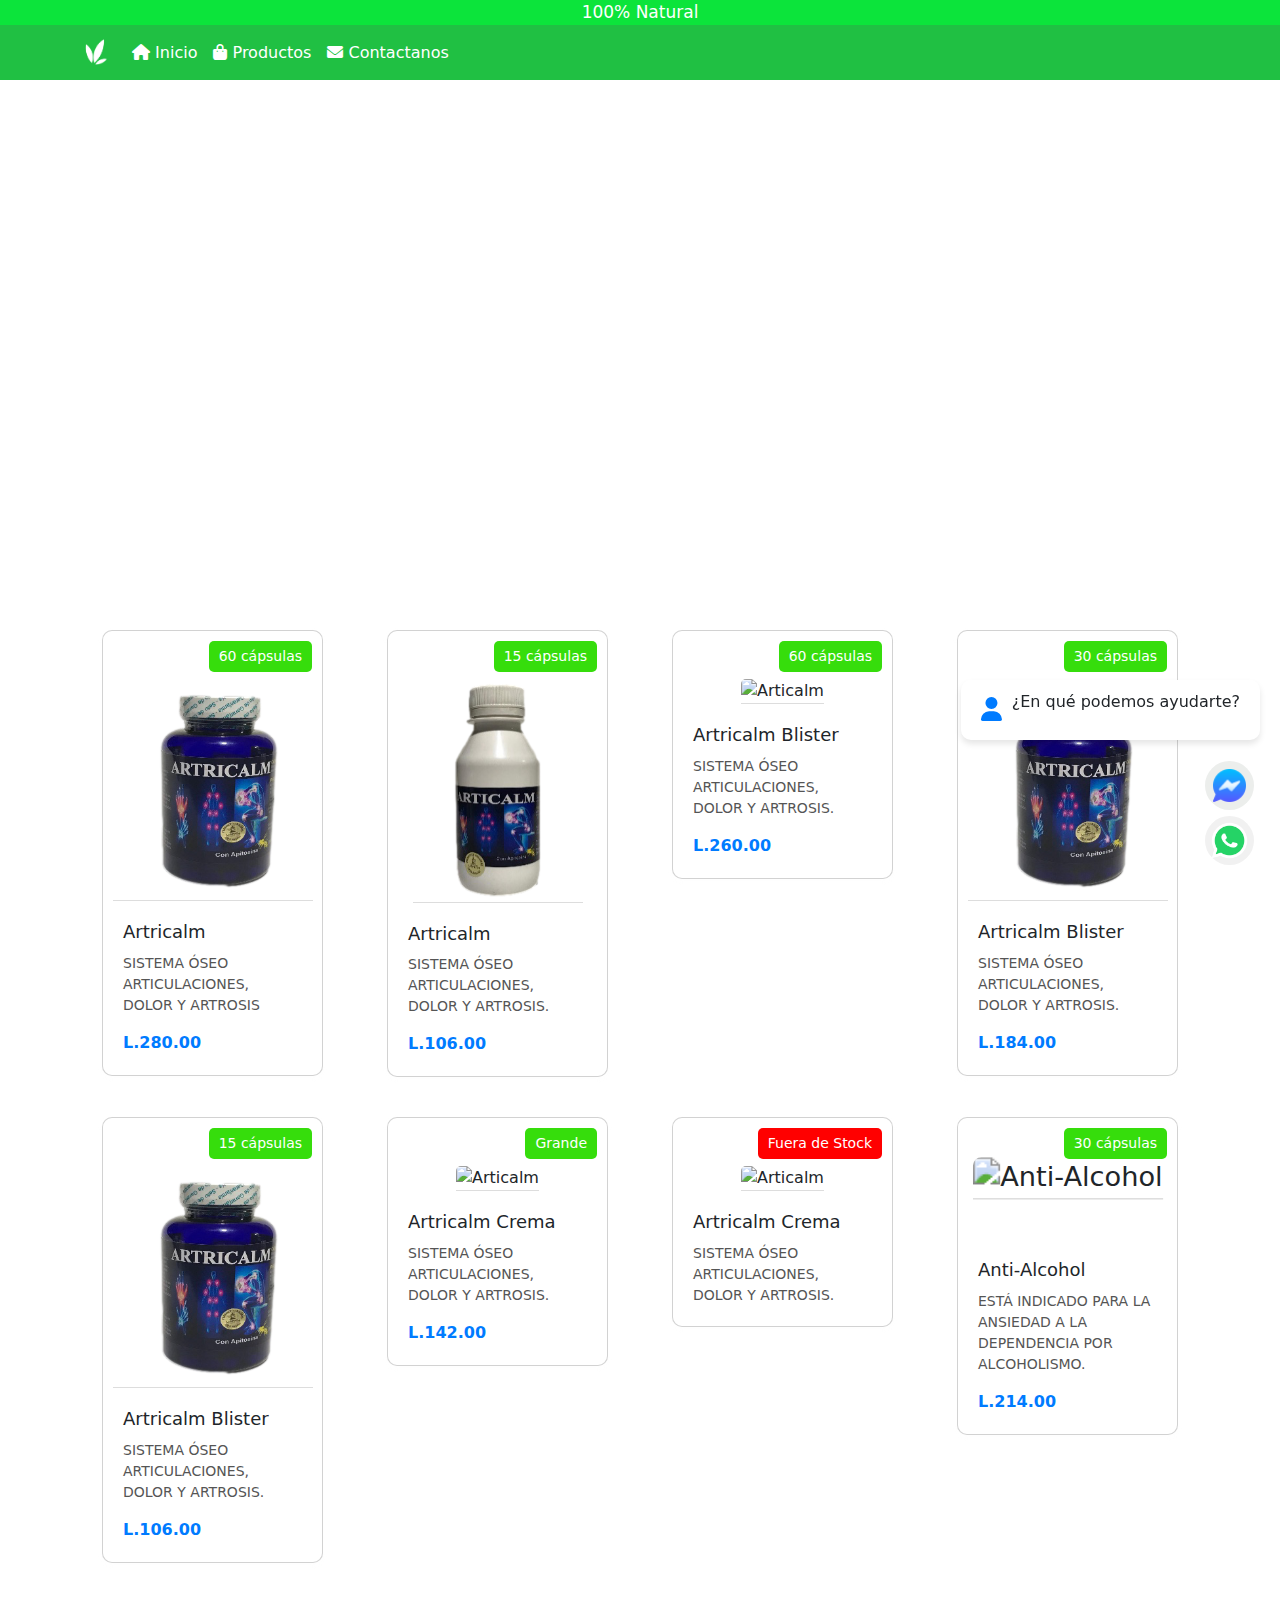
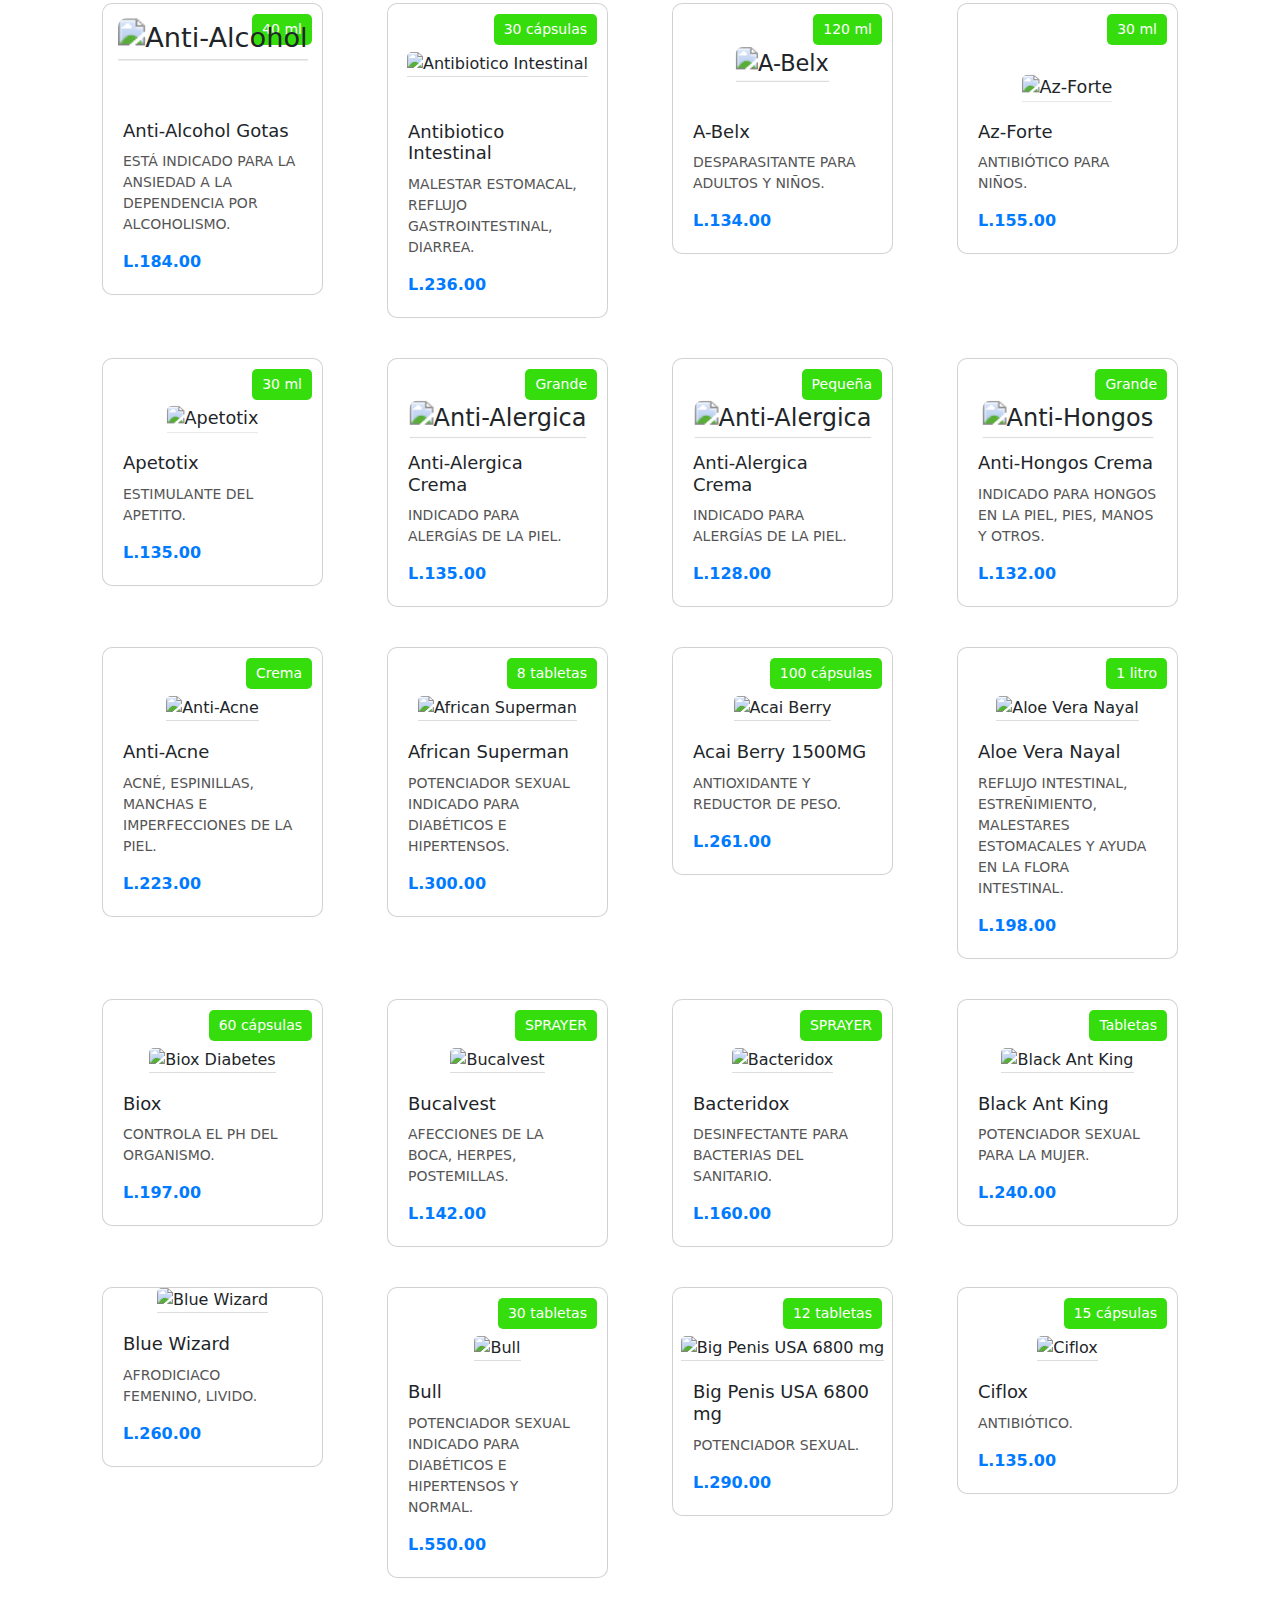
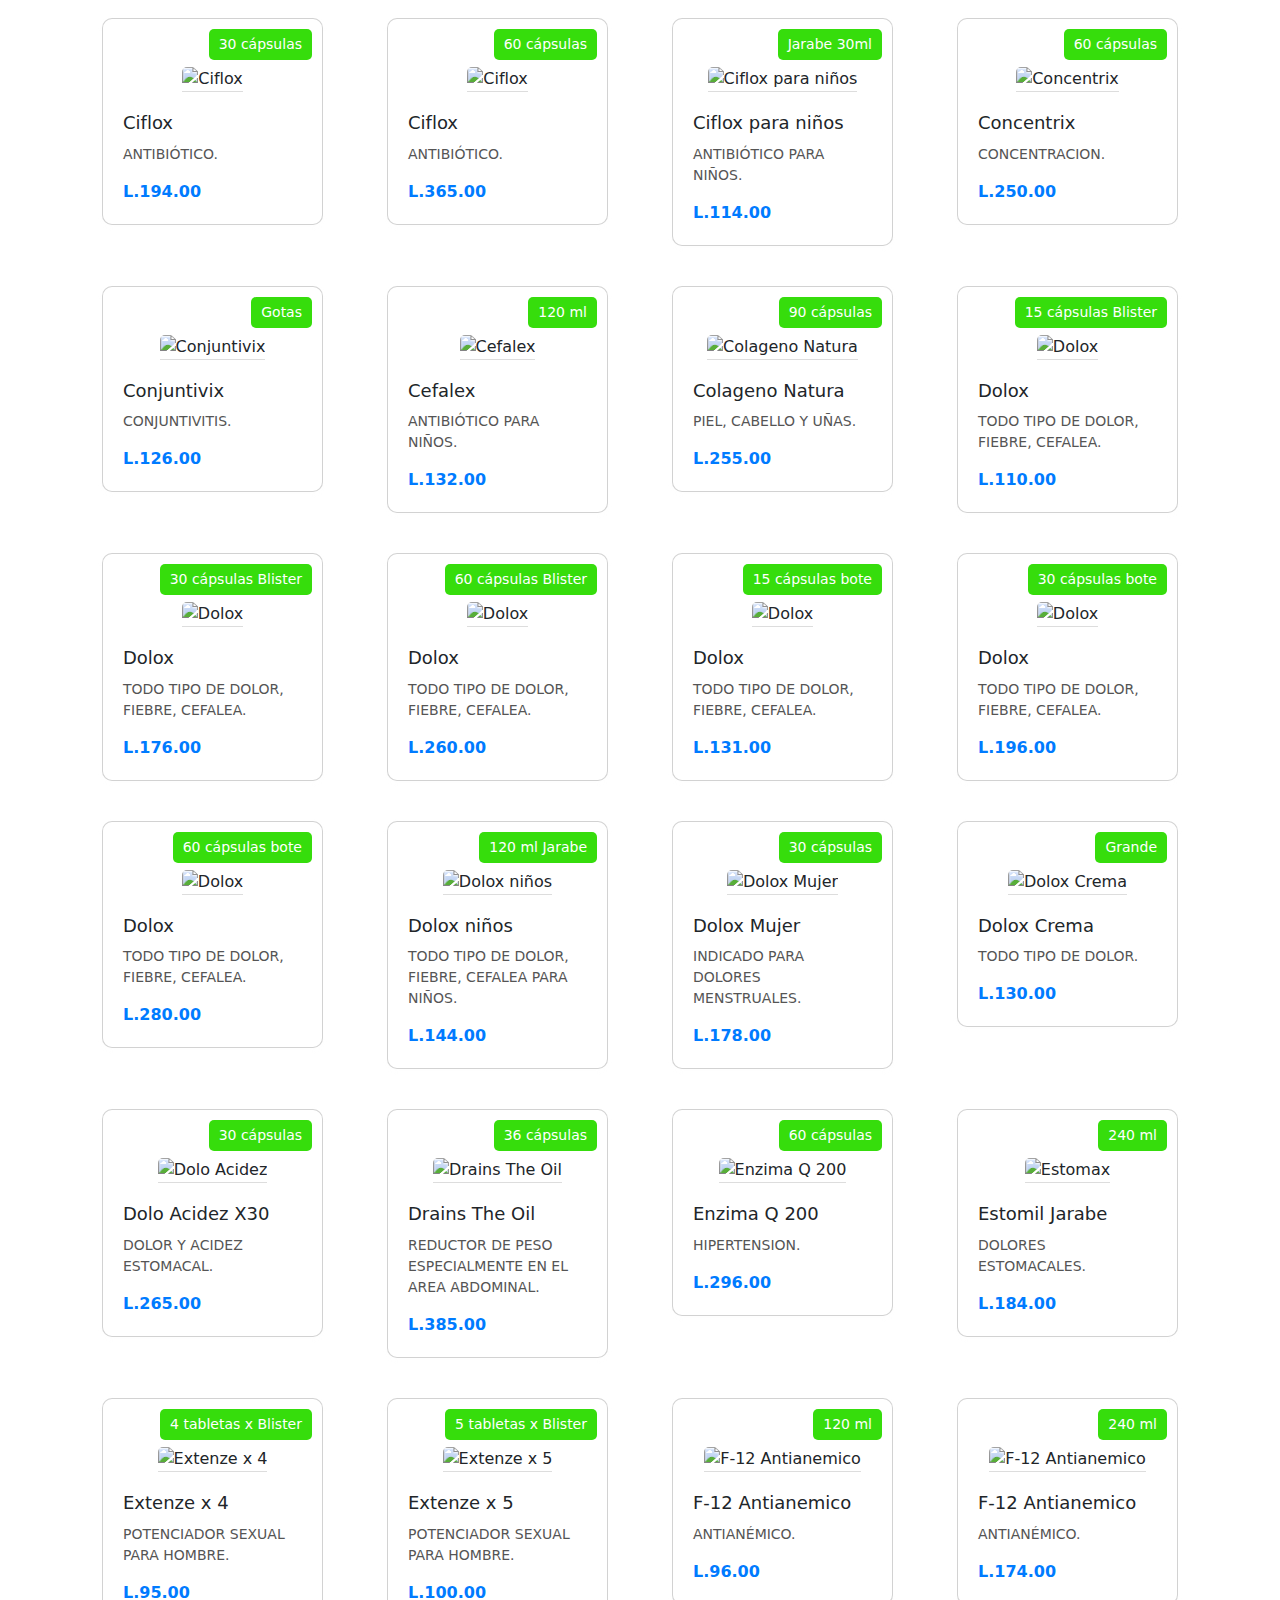
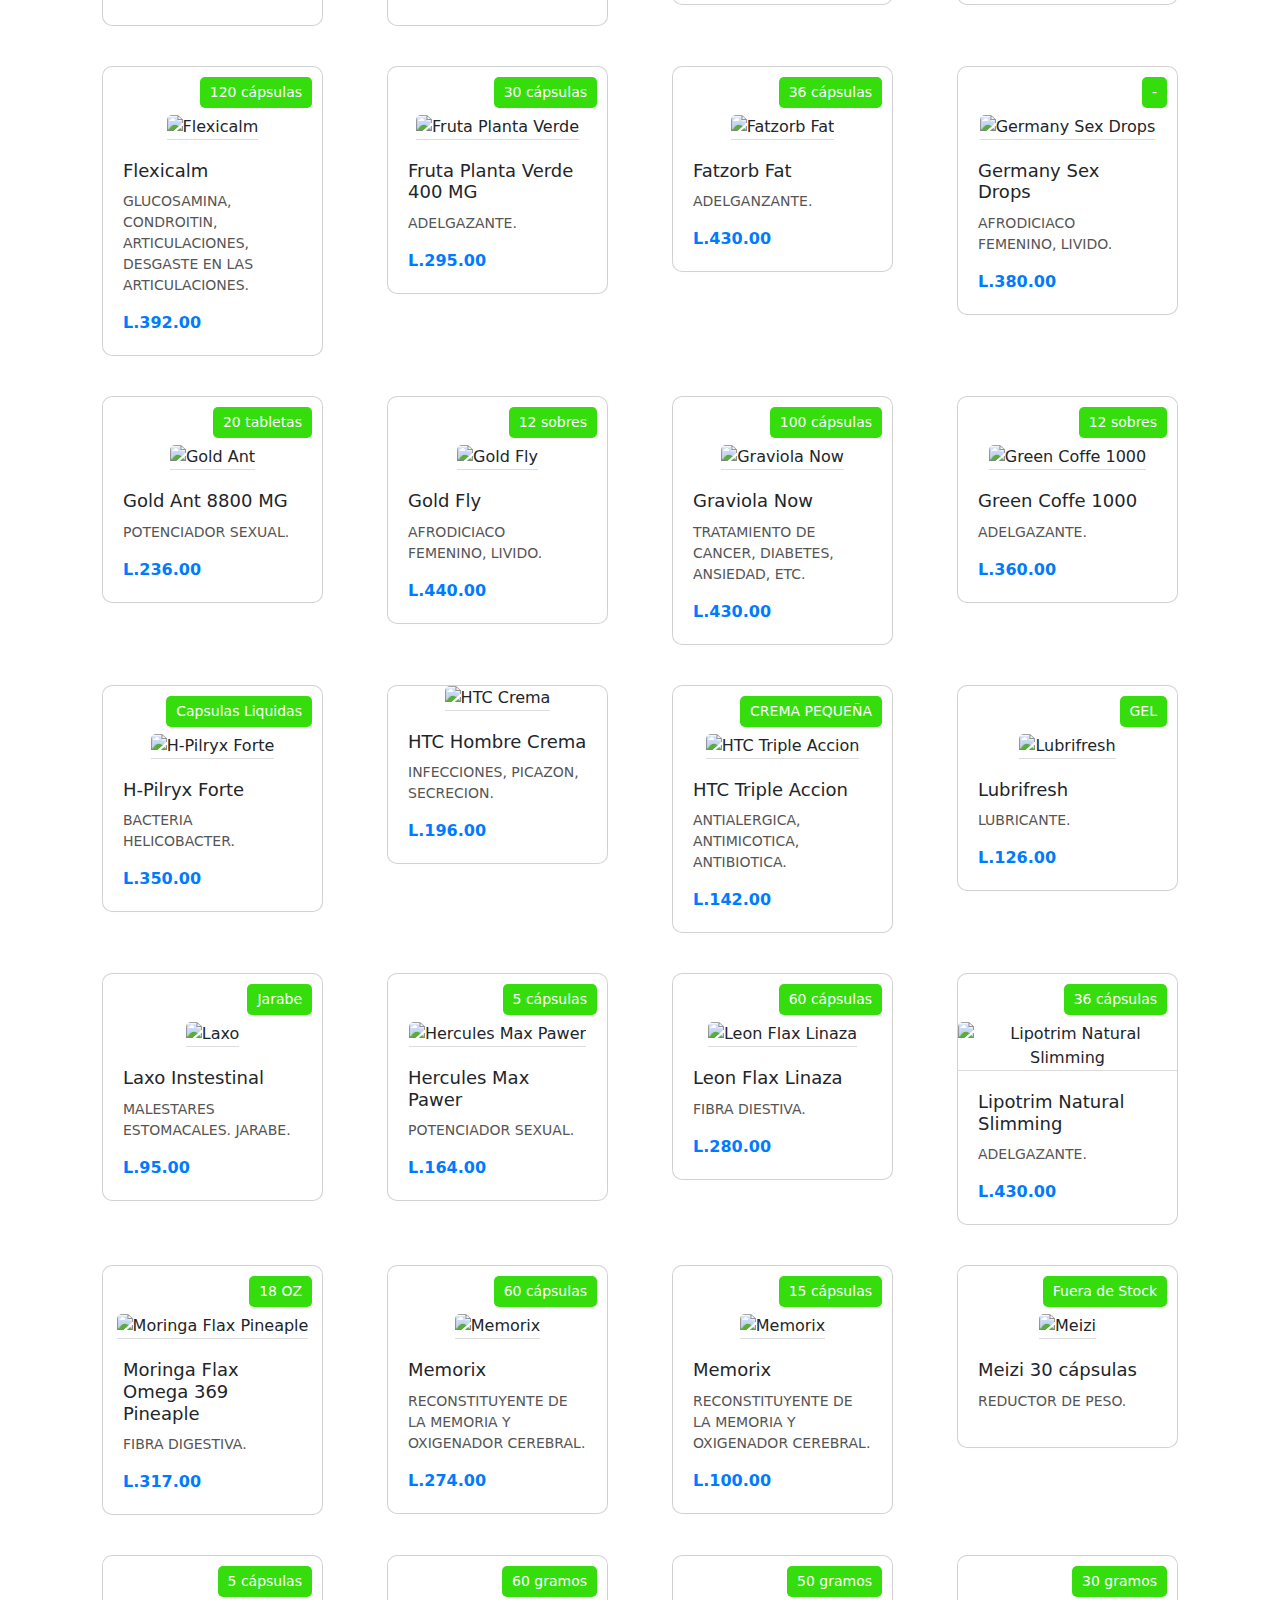
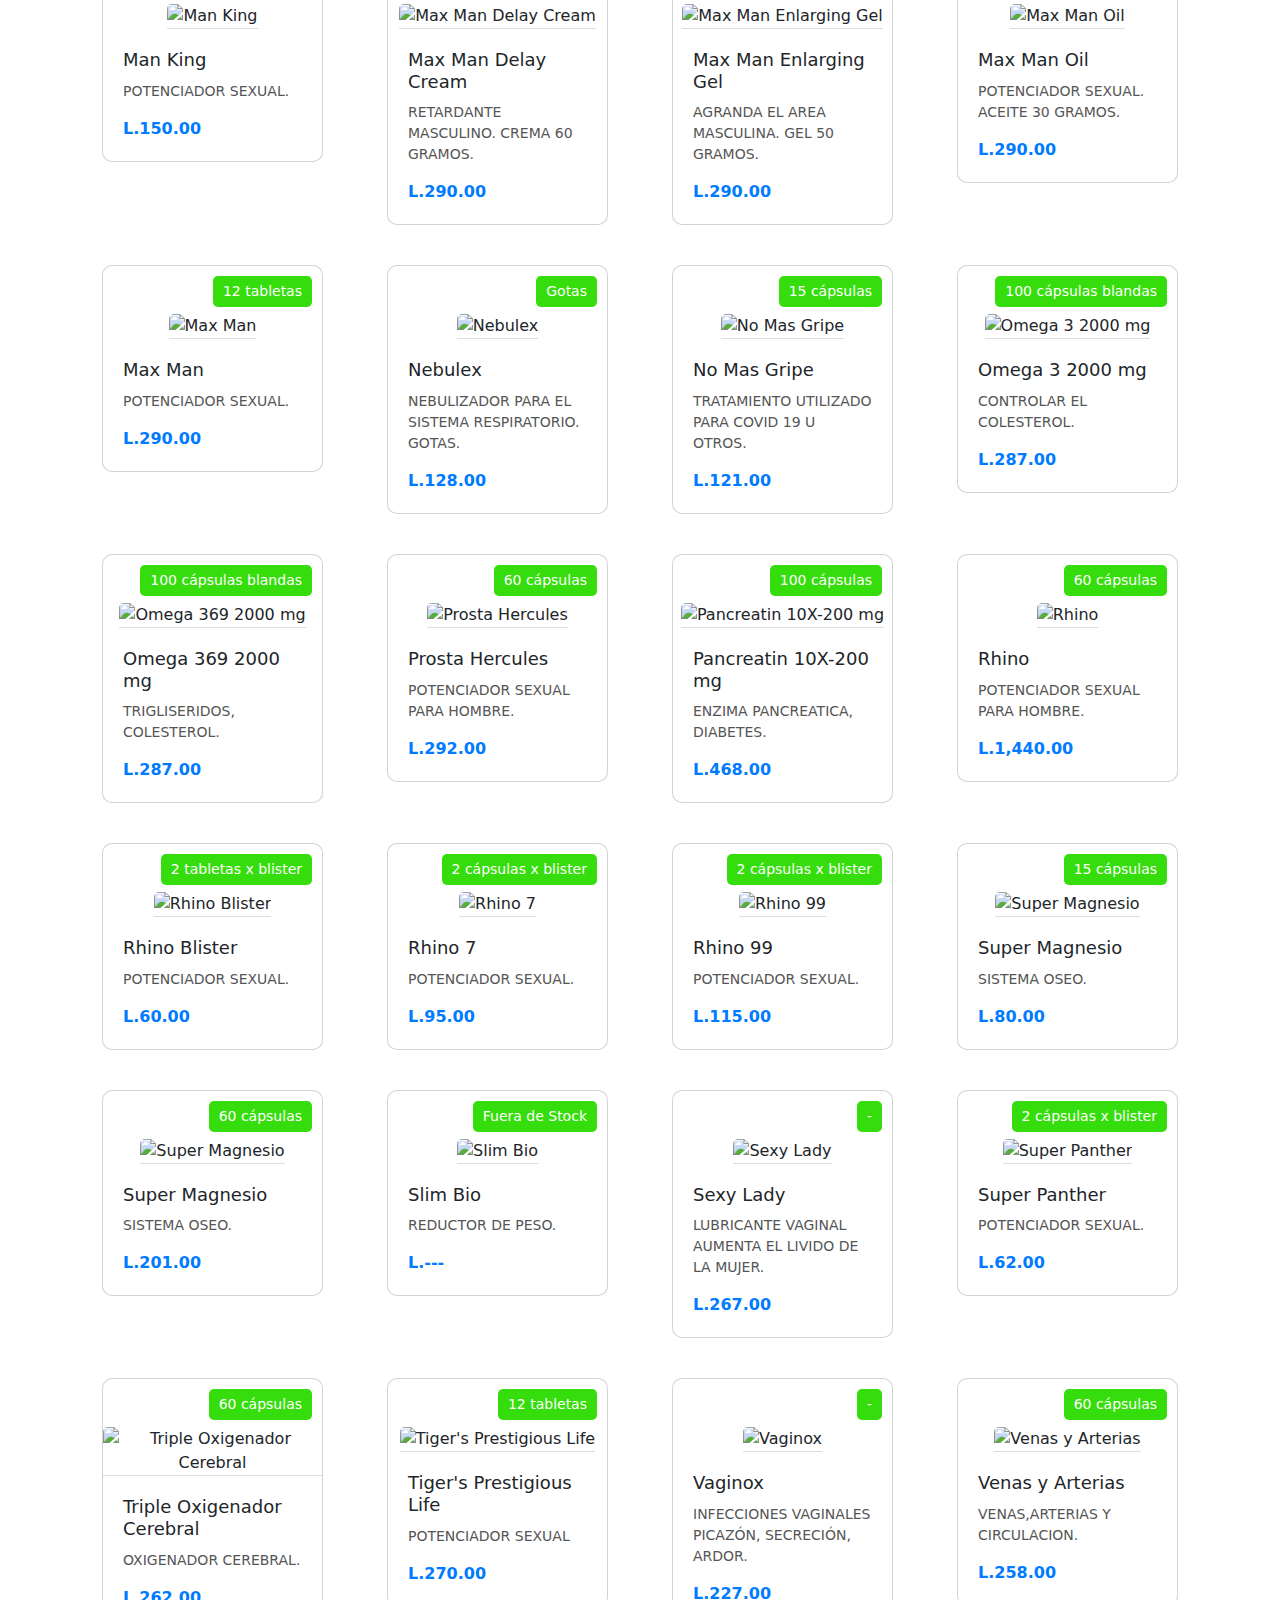
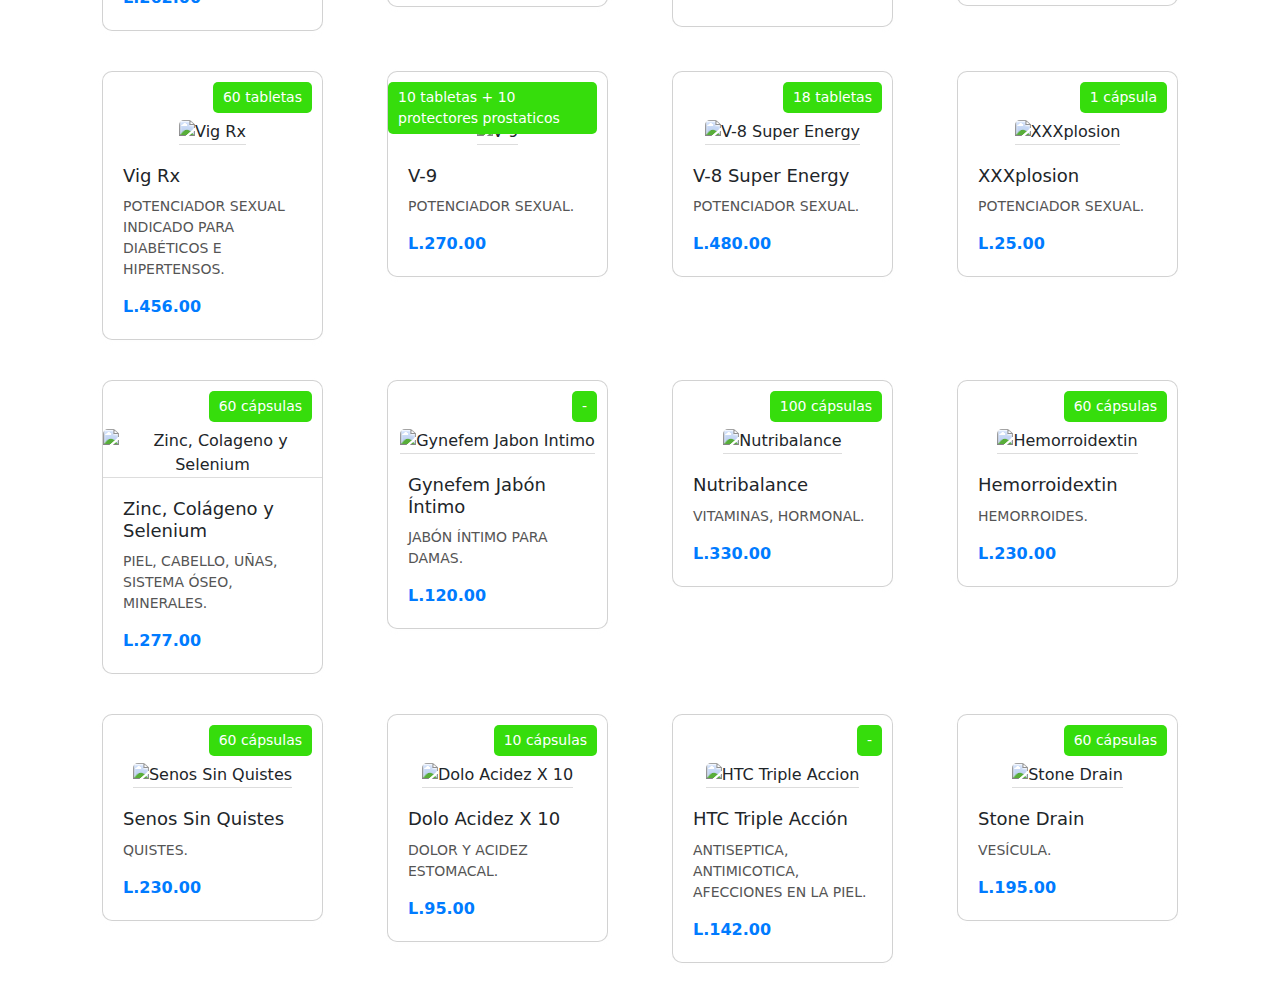
==== commit 821e4acd: "Update Categoria-Americanos.html" ====
--- a/public/Categoria-Americanos.html
+++ b/public/Categoria-Americanos.html
@@ -219,10 +219,7 @@
 
     <div class="container">
       <div class="row">
-        <!-- Botón Descargar Catálogo -->
-        <div class="col-12 mb-3">
-          <button class="btn btn-success btn-lg btn-block">Descargar/ Ver Catálogo (PDF) </button>
-        </div>
+     
 
   
   <!-- Producto 1 -->
@@ -294,7 +291,7 @@
 <div class="col-md-6 col-lg-4">
   <div class="card card-product">
     <div class="capsules">Grande</div><br><br>
-    <center><img style="width: 200px;" src="/imgAmericanos/Articalm 60 caps.png" class="card-img-top" alt="Articalm"></center>
+    <center><img style="width: 165px; height: 220px;" src="https://d2j6dbq0eux0bg.cloudfront.net/images/51112176/3925430088.png" class="card-img-top" alt="Articalm"></center>
     <div class="content-card-product">
       <h5 class="card-title">Artricalm Crema</h5>
       <p class="card-text">SISTEMA ÓSEO ARTICULACIONES, DOLOR Y ARTROSIS.</p>
@@ -306,12 +303,11 @@
 <!-- Producto 7 -->
 <div class="col-md-6 col-lg-4">
   <div class="card card-product">
-    <div class="capsules">Pequeña</div><br><br>
-    <center><img style="width: 200px;" src="/imgAmericanos/Articalm 60 caps.png" class="card-img-top" alt="Articalm"></center>
+    <div style="background-color: red;" class="capsules">Fuera de Stock</div><br><br>
+    <center><img style="width: 200px; height: 260px;" src="https://d2j6dbq0eux0bg.cloudfront.net/images/51112176/3925430088.png" class="card-img-top" alt="Articalm"></center>
     <div class="content-card-product">
       <h5 class="card-title">Artricalm Crema</h5>
       <p class="card-text">SISTEMA ÓSEO ARTICULACIONES, DOLOR Y ARTROSIS.</p>
-      <p class="card-text price">--</p>
     </div>
   </div>
 </div>
@@ -323,8 +319,10 @@
 <div class="col-md-6 col-lg-4">
   <div class="card card-product">
     <div class="capsules">30 cápsulas</div><br><br>
-    <center><img src="/imgAmericanos/Anti-Alchol.jpeg" class="card-img-top" alt="Anti-Alcohol"></center>
-    <div class="content-card-product">
+    <center>
+      <img style="width: 125px; transform: scale(1.7);" src="/imgAmericanos/Anti-Alcohol Americanos.png" class="card-img-top" alt="Anti-Alcohol">
+    </center>
+    <div class="content-card-product"><br><br>
       <h5 class="card-title">Anti-Alcohol</h5>
       <p class="card-text">ESTÁ INDICADO PARA LA ANSIEDAD A LA DEPENDENCIA POR ALCOHOLISMO.</p>
       <p class="card-text price">L.214.00</p>
@@ -336,8 +334,8 @@
 <div class="col-md-6 col-lg-4">
   <div class="card card-product">
     <div class="capsules">40 ml</div><br><br>
-    <center><img style="width: 200px;" src="/imgAmericanos/Anti-Alcohol 40 ml.png" class="card-img-top" alt="Anti-Alcohol"></center>
-    <div class="content-card-product">
+    <center><img style="width: 180px;  transform: scale(1.7); margin-top: -50px;" src="/imgAmericanos/ANTI ALCHOL GOTAS.png" class="card-img-top" alt="Anti-Alcohol"></center>
+    <div class="content-card-product"><br>
       <h5 class="card-title">Anti-Alcohol Gotas</h5>
       <p class="card-text">ESTÁ INDICADO PARA LA ANSIEDAD A LA DEPENDENCIA POR ALCOHOLISMO.</p>
       <p class="card-text price">L.184.00</p>
@@ -349,8 +347,8 @@
 <div class="col-md-6 col-lg-4">
   <div class="card card-product">
     <div class="capsules">30 cápsulas</div><br><br>
-    <center><img style="width: 200px;" src="/imgAmericanos/Antibiotico Intestinal 30 caps.png" class="card-img-top" alt="Antibiotico Intestinal"></center>
-    <div class="content-card-product">
+    <center><img style="width: 200px;" src="/imgAmericanos/Intestinal.png" class="card-img-top" alt="Antibiotico Intestinal"></center>
+    <div class="content-card-product"><br>
       <h5 class="card-title">Antibiotico Intestinal</h5>
       <p class="card-text">MALESTAR ESTOMACAL, REFLUJO GASTROINTESTINAL, DIARREA.</p>
       <p class="card-text price">L.236.00</p>
@@ -362,8 +360,8 @@
 <div class="col-md-6 col-lg-4">
   <div class="card card-product">
     <div class="capsules">120 ml</div><br><br>
-    <center><img style="width: 200px;" src="/imgAmericanos/A-Belx 120 ml.png" class="card-img-top" alt="A-Belx"></center>
-    <div class="content-card-product">
+    <center><img style="width: 160px;  transform: scale(1.4);" src="/imgAmericanos/A-Belx.png" class="card-img-top" alt="A-Belx"></center>
+    <div class="content-card-product"><br>
       <h5 class="card-title">A-Belx</h5>
       <p class="card-text">DESPARASITANTE PARA ADULTOS Y NIÑOS.</p>
       <p class="card-text price">L.134.00</p>
@@ -374,8 +372,8 @@
 <!-- Producto 12 -->
 <div class="col-md-6 col-lg-4">
   <div class="card card-product">
-    <div class="capsules">30 ml</div><br><br>
-    <center><img style="width: 200px;" src="/imgAmericanos/Az-Forte 30 ml.png" class="card-img-top" alt="Az-Forte"></center>
+    <div class="capsules">30 ml</div><br><br><br>
+    <center><img style="width: 210px; transform: scale(1.1);" src="/imgAmericanos/Az Forte.png" class="card-img-top" alt="Az-Forte"></center>
     <div class="content-card-product">
       <h5 class="card-title">Az-Forte</h5>
       <p class="card-text">ANTIBIÓTICO PARA NIÑOS.</p>
@@ -388,7 +386,7 @@
 <div class="col-md-6 col-lg-4">
   <div class="card card-product">
     <div class="capsules">30 ml</div><br><br>
-    <center><img style="width: 200px;" src="/imgAmericanos/Apetotix 30 ml.png" class="card-img-top" alt="Apetotix"></center>
+    <center><img style="width: 190px;  transform: scale(1.1);" src="/imgAmericanos/APETITOX.png" class="card-img-top" alt="Apetotix"></center>
     <div class="content-card-product">
       <h5 class="card-title">Apetotix</h5>
       <p class="card-text">ESTIMULANTE DEL APETITO.</p>
@@ -401,7 +399,7 @@
 <div class="col-md-6 col-lg-4">
   <div class="card card-product">
     <div class="capsules">Grande</div><br><br>
-    <center><img style="width: 200px;" src="/imgAmericanos/Anti-Alergica grande.png" class="card-img-top" alt="Anti-Alergica"></center>
+    <center><img style="width: 165px;  transform: scale(1.5);" src="/imgAmericanos/HTC.png" class="card-img-top" alt="Anti-Alergica"></center>
     <div class="content-card-product">
       <h5 class="card-title">Anti-Alergica Crema</h5>
       <p class="card-text">INDICADO PARA ALERGÍAS DE LA PIEL.</p>
@@ -414,7 +412,8 @@
 <div class="col-md-6 col-lg-4">
   <div class="card card-product">
     <div class="capsules">Pequeña</div><br><br>
-    <center><img style="width: 200px;" src="/imgAmericanos/Anti-Alergica pequeña.png" class="card-img-top" alt="Anti-Alergica"></center>
+    <center><img style="width: 165px;  transform: scale(1.5);" src="/imgAmericanos/HTC.png" class="card-img-top" alt="Anti-Alergica"></center>
+
     <div class="content-card-product">
       <h5 class="card-title">Anti-Alergica Crema</h5>
       <p class="card-text">INDICADO PARA ALERGÍAS DE LA PIEL.</p>
@@ -427,7 +426,7 @@
 <div class="col-md-6 col-lg-4">
   <div class="card card-product">
     <div class="capsules">Grande</div><br><br>
-    <center><img style="width: 200px;" src="/imgAmericanos/Anti-Hongos grande.png" class="card-img-top" alt="Anti-Hongos"></center>
+    <center><img style="width: 170px ; transform: scale(1.5);" src="/imgAmericanos/ANTI-HONGOS.png" class="card-img-top" alt="Anti-Hongos"></center>
     <div class="content-card-product">
       <h5 class="card-title">Anti-Hongos Crema</h5>
       <p class="card-text">INDICADO PARA HONGOS EN LA PIEL, PIES, MANOS Y OTROS.</p>
@@ -1655,25 +1654,8 @@
   <img style="width: 33px;" src="../img/mensajero.png" alt="Messenger">
 </a>
 
-  <script>
-    function mostrarCategorias() {
-      var productos = document.getElementById('Productos');
-      if (productos.style.display === 'none') {
-        productos.style.display = 'block';
-      } else {
-        productos.style.display = 'none';
-      }
-    }
-
-    function mostrarCategoria(categoria) {
-      // Ocultar todas las categorías
-      document.querySelectorAll('[id^="categoria"]').forEach(function (el) {
-        el.style.display = 'none';
-      });
-      // Mostrar la categoría seleccionada
-      document.getElementById(categoria).style.display = 'block';
-    }
-  </script>
+
+<script src="/js/app.js"></script>
 
   <!-- Enlace a Bootstrap JS y jQuery (necesarios para el funcionamiento de Bootstrap) -->
   <script src="https://code.jquery.com/jquery-3.6.0.min.js"></script>
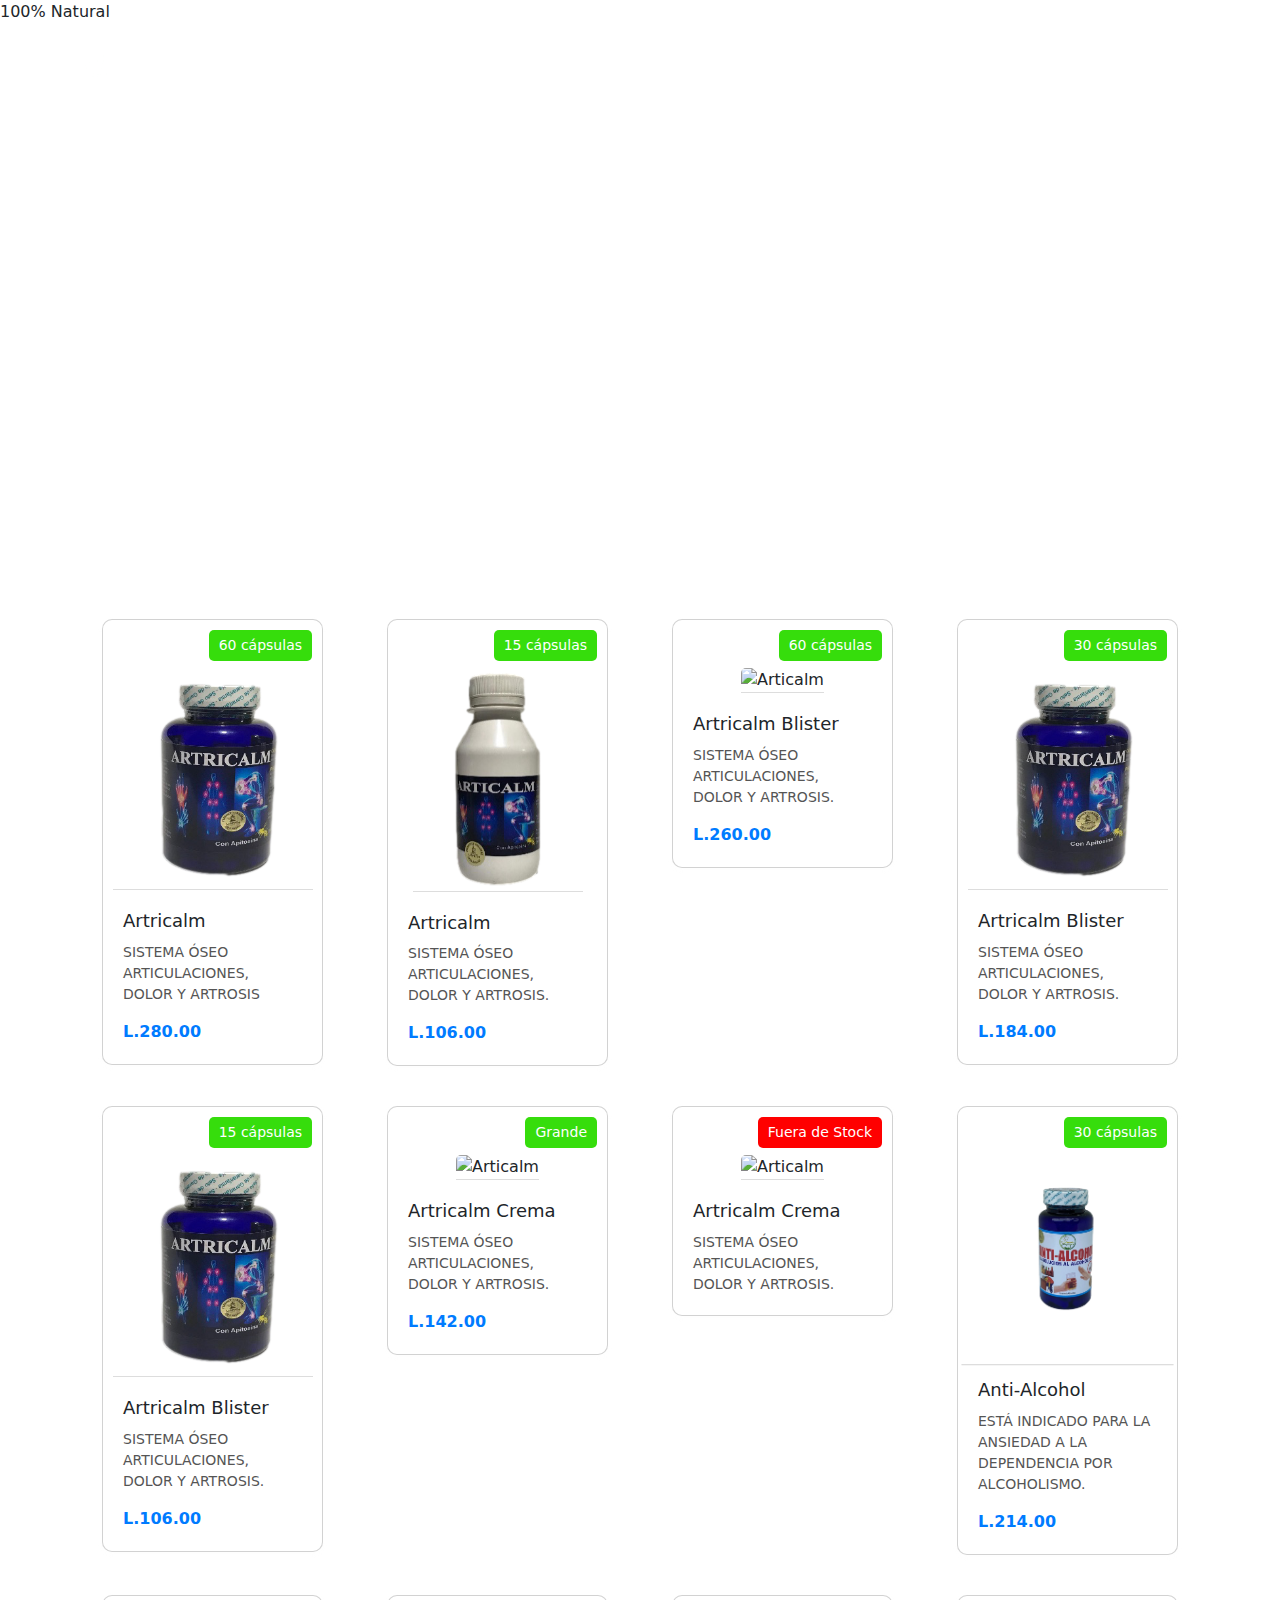
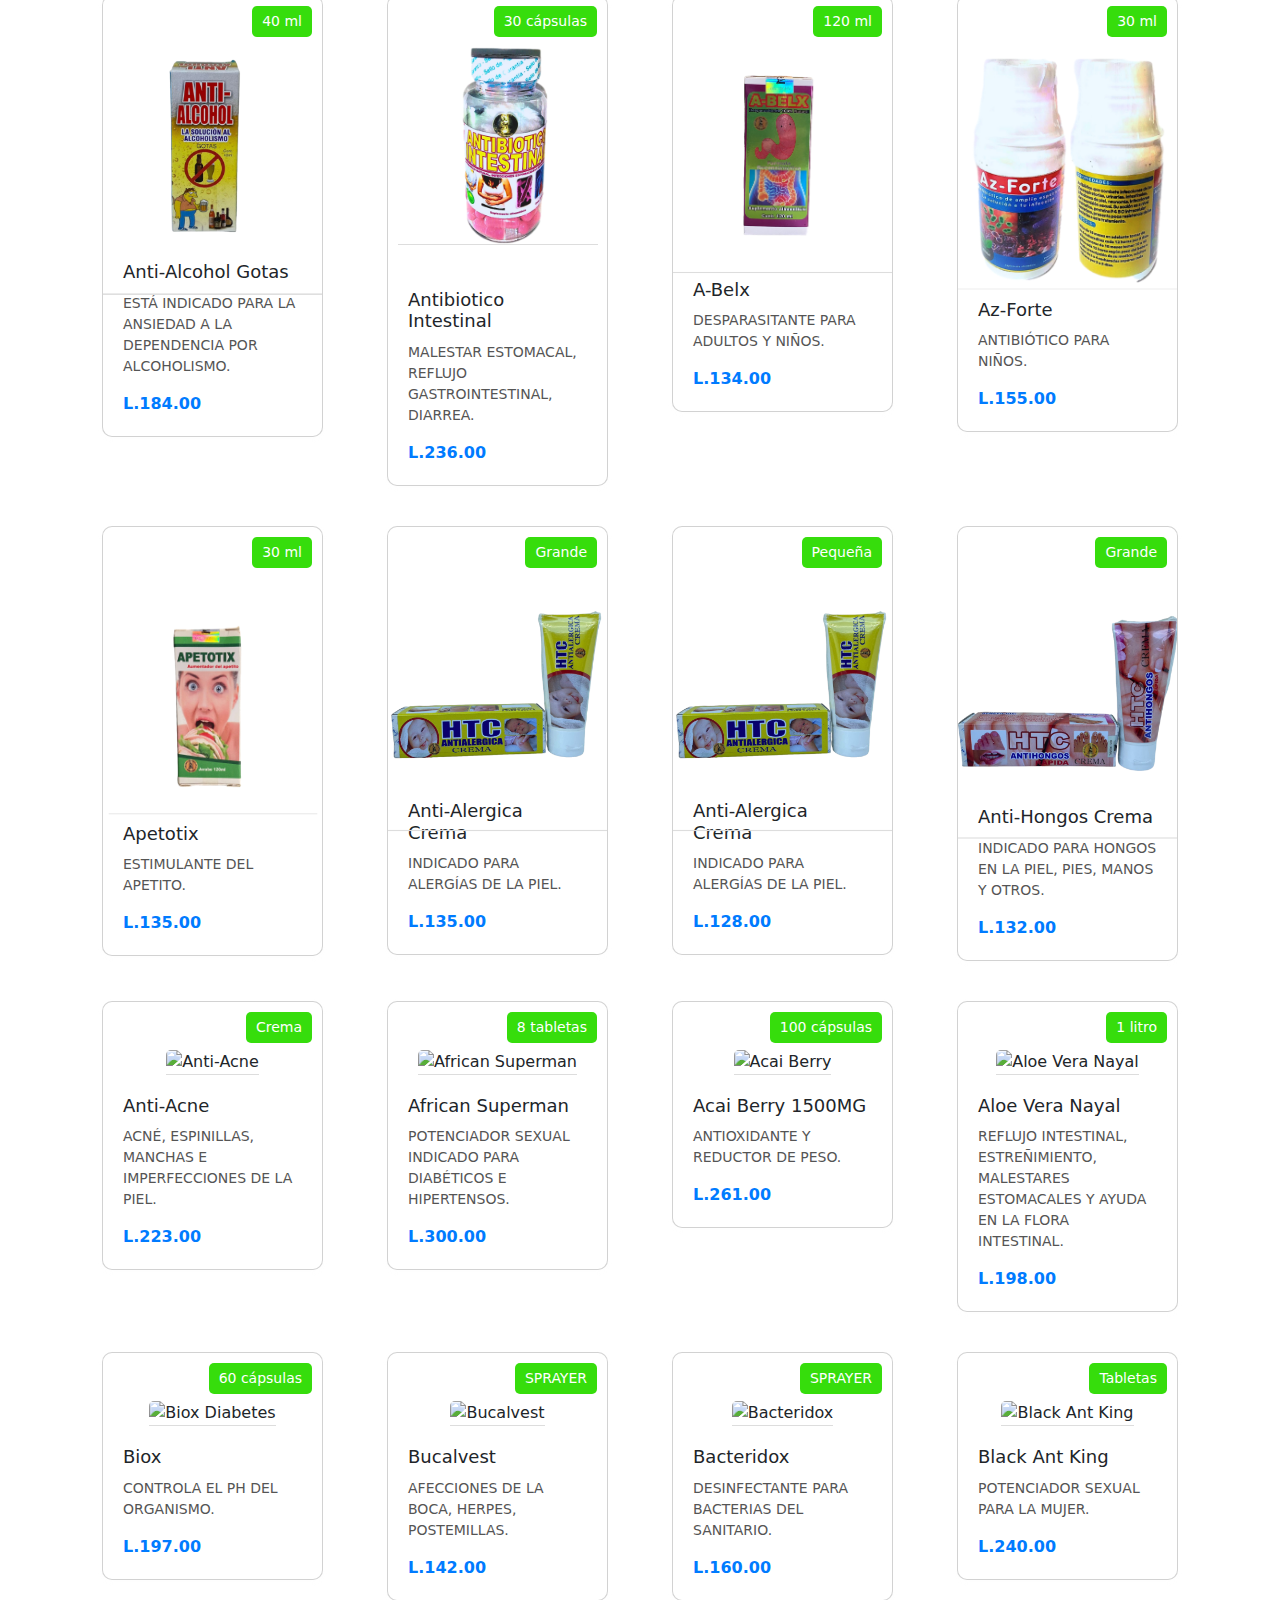
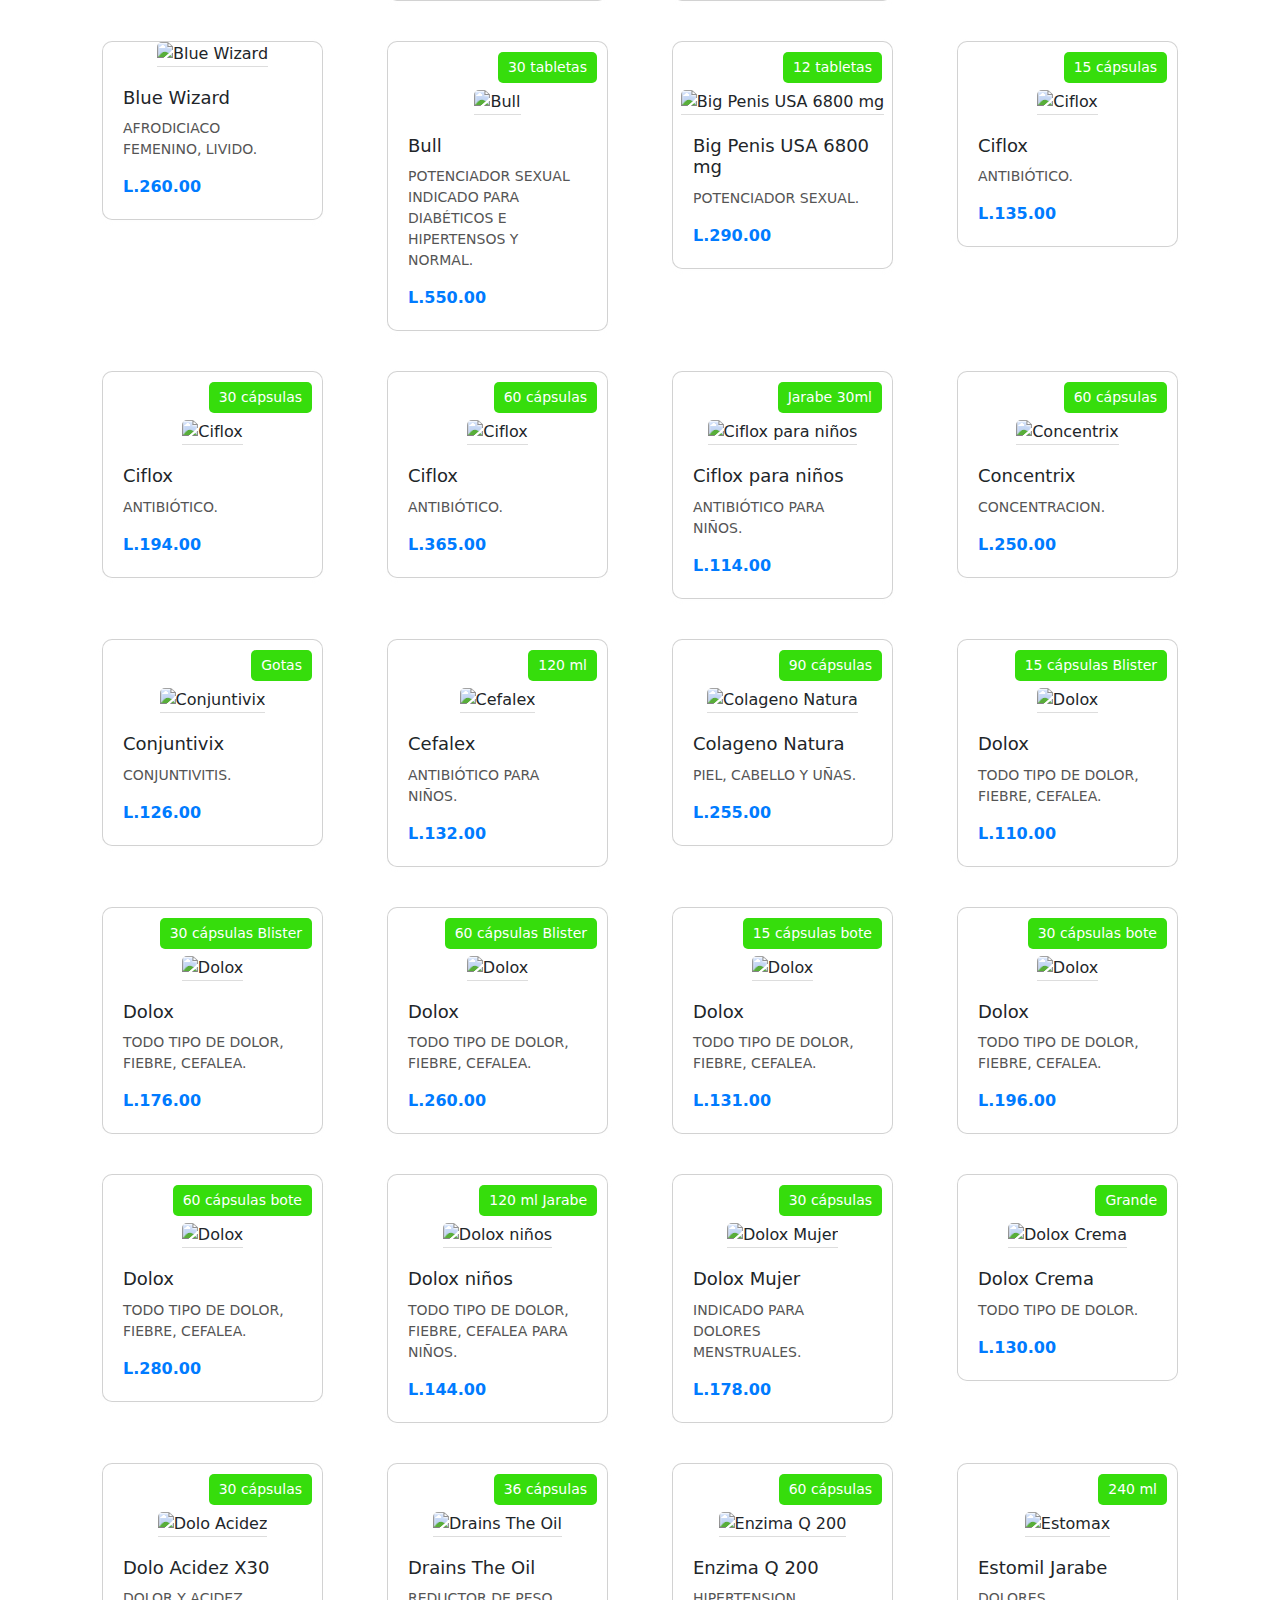
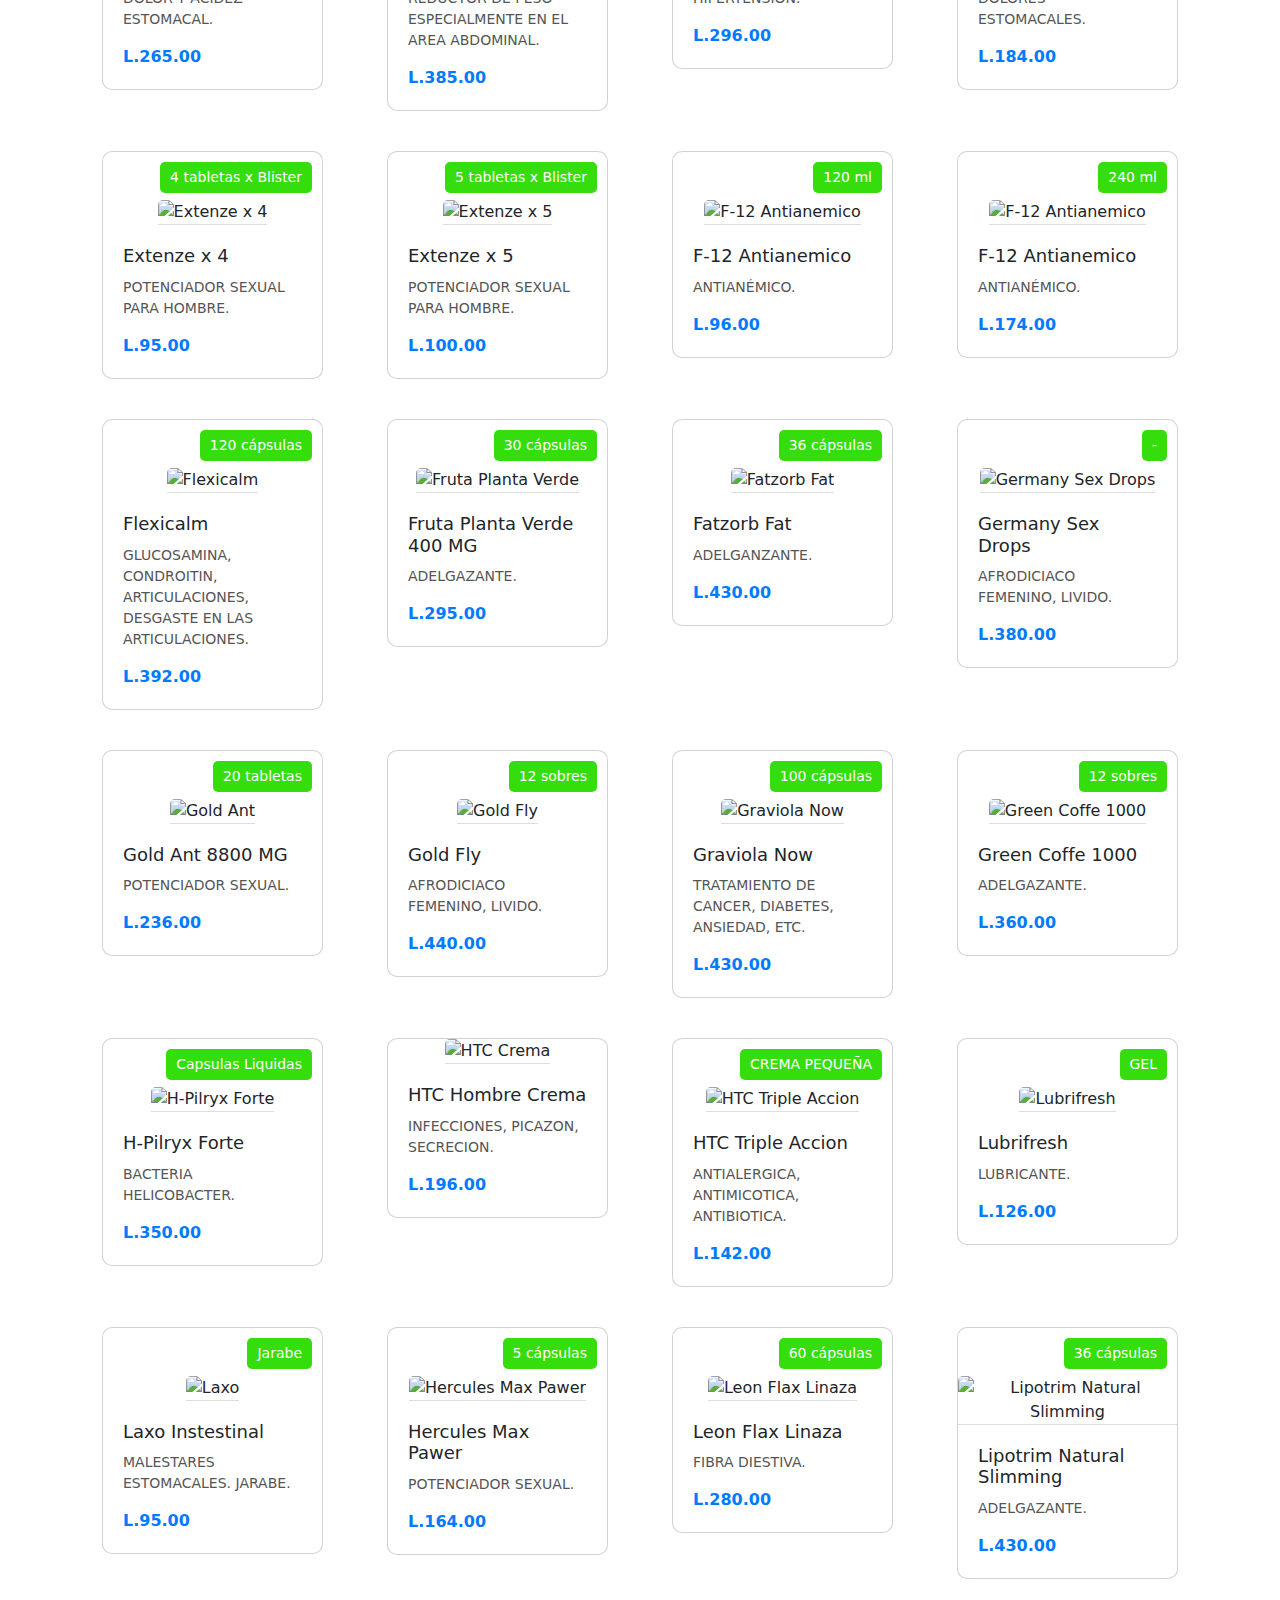
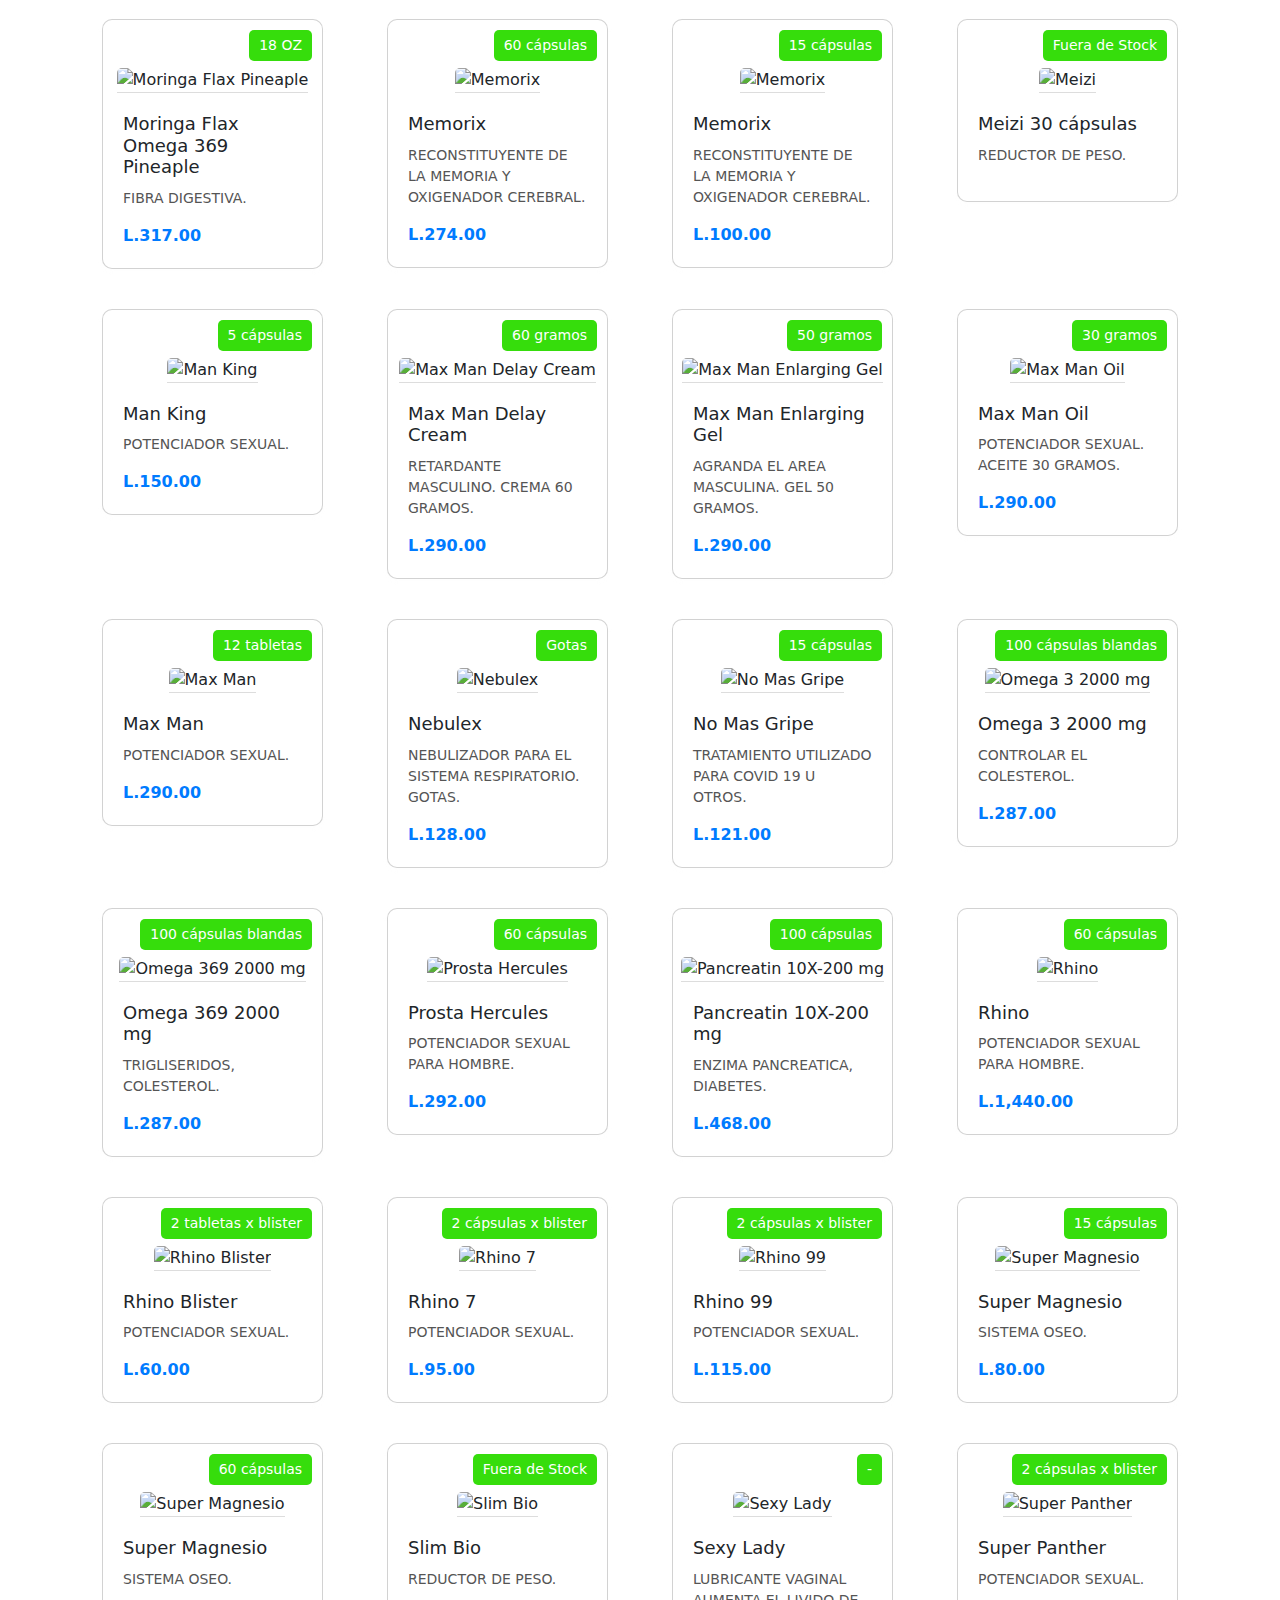
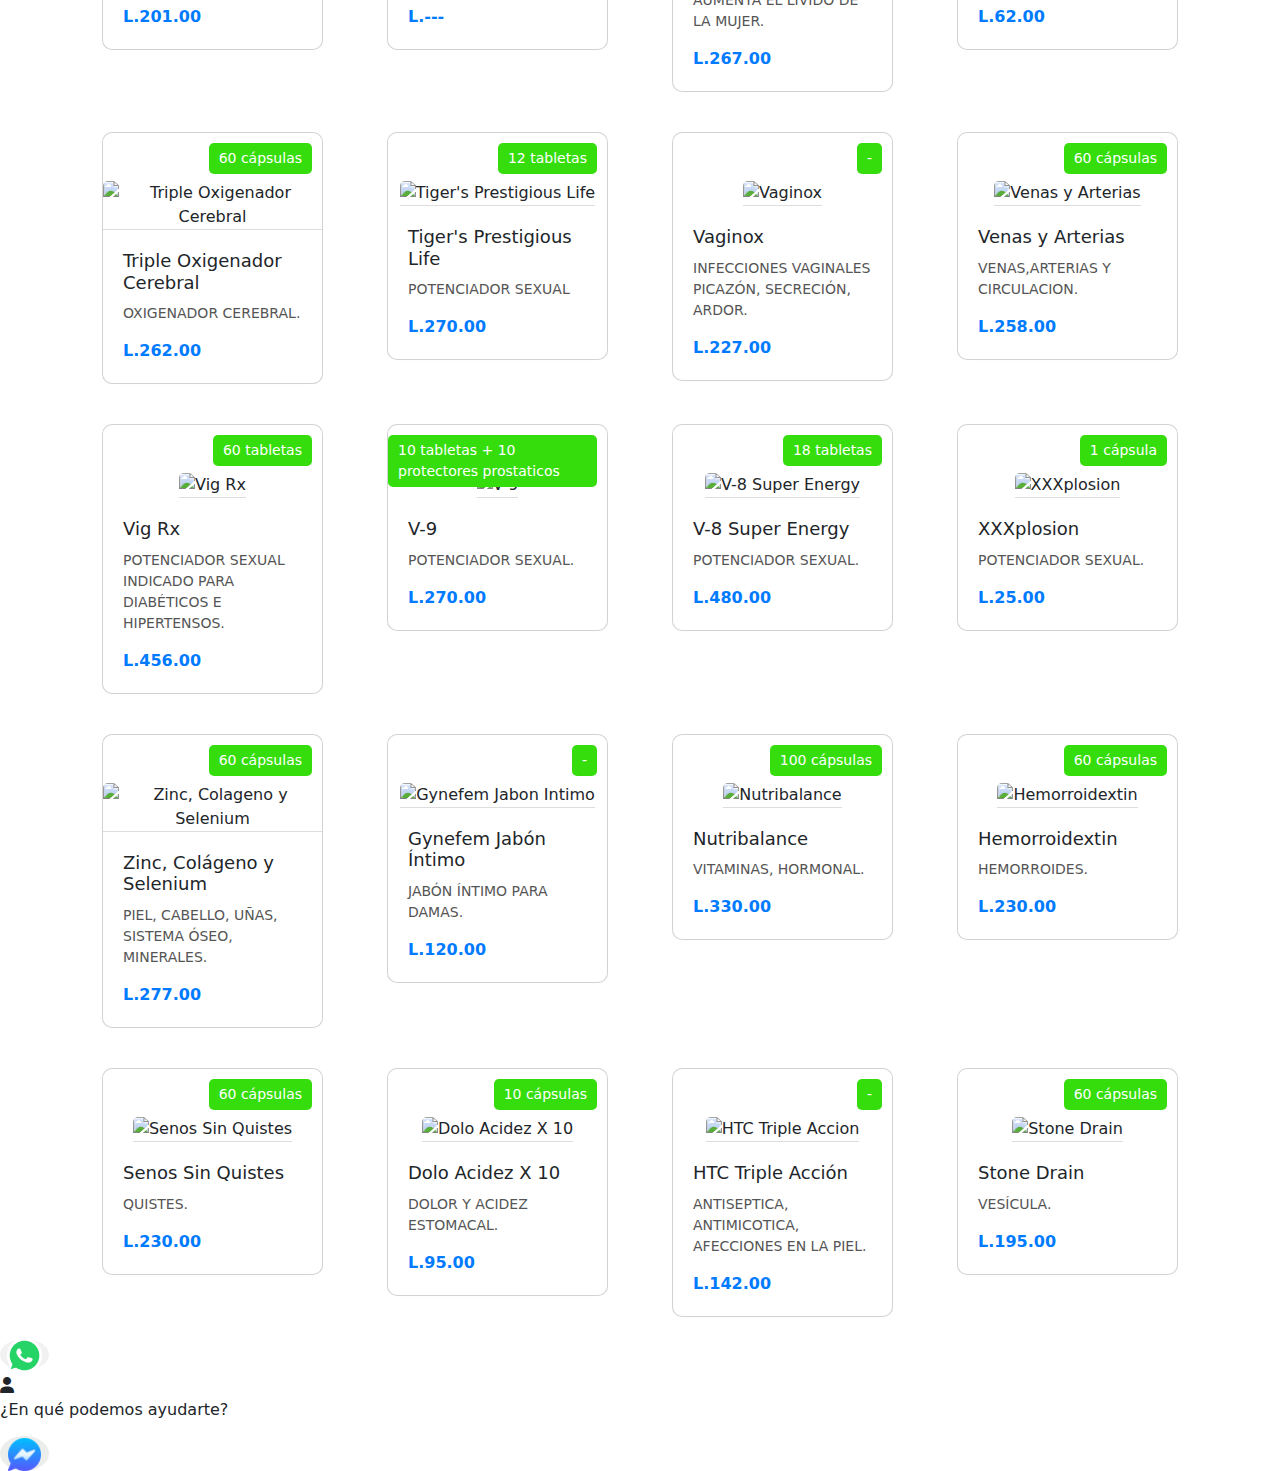
==== commit 84c480ab: "Update Categoria-Americanos.html" ====
--- a/public/Categoria-Americanos.html
+++ b/public/Categoria-Americanos.html
@@ -6,7 +6,7 @@
   <meta name="viewport" content="width=device-width, initial-scale=1.0">
   <title>Alo Natural</title>
   <link rel="shortcut icon" href="img/iconfarma.png" type="image/x-icon">
-  <link rel="stylesheet" href="/css/syles.css">
+  <link rel="stylesheet" href="css/syles.css">
   <link href="https://cdn.jsdelivr.net/npm/bootstrap@5.3.3/dist/css/bootstrap.min.css" rel="stylesheet"
     integrity="sha384-QWTKZyjpPEjISv5WaRU9OFeRpok6YctnYmDr5pNlyT2bRjXh0JMhjY6hW+ALEwIH" crossorigin="anonymous">
   <link href="https://cdnjs.cloudflare.com/ajax/libs/font-awesome/6.0.0-beta3/css/all.min.css" rel="stylesheet">
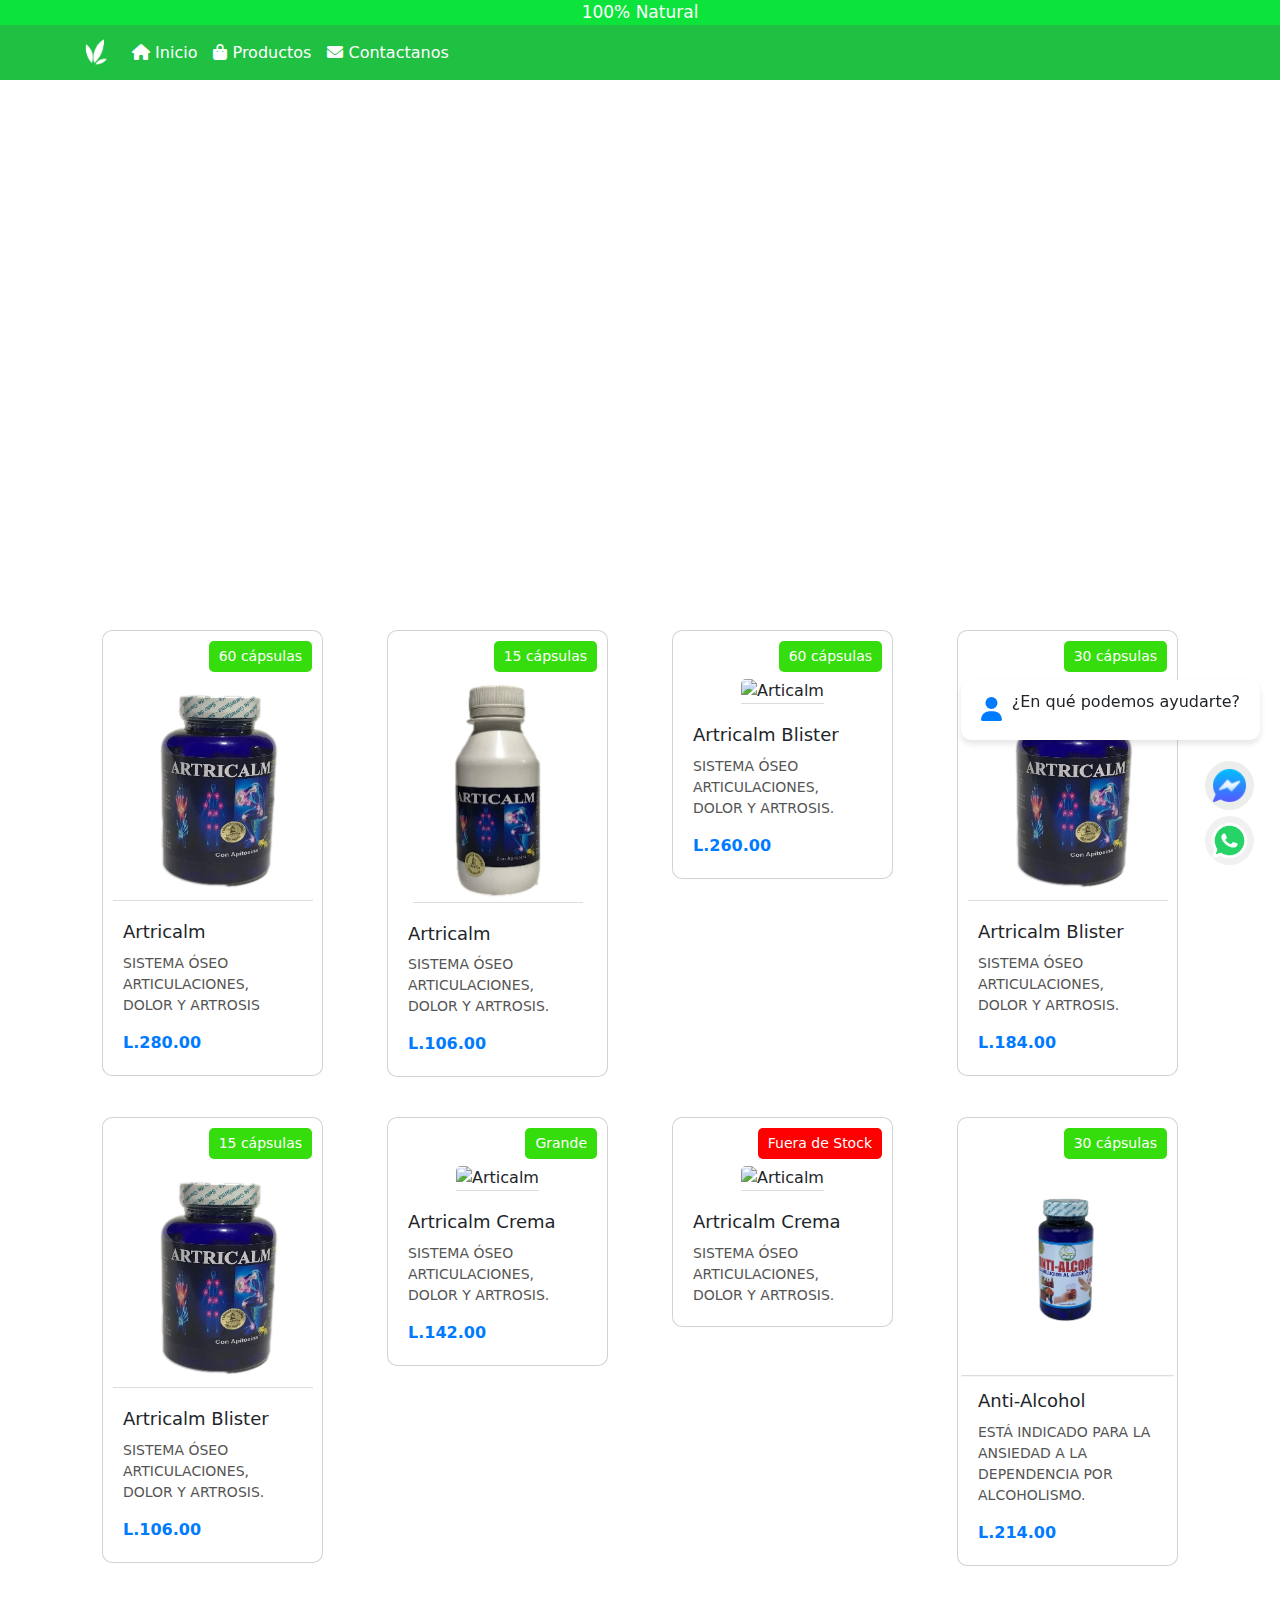
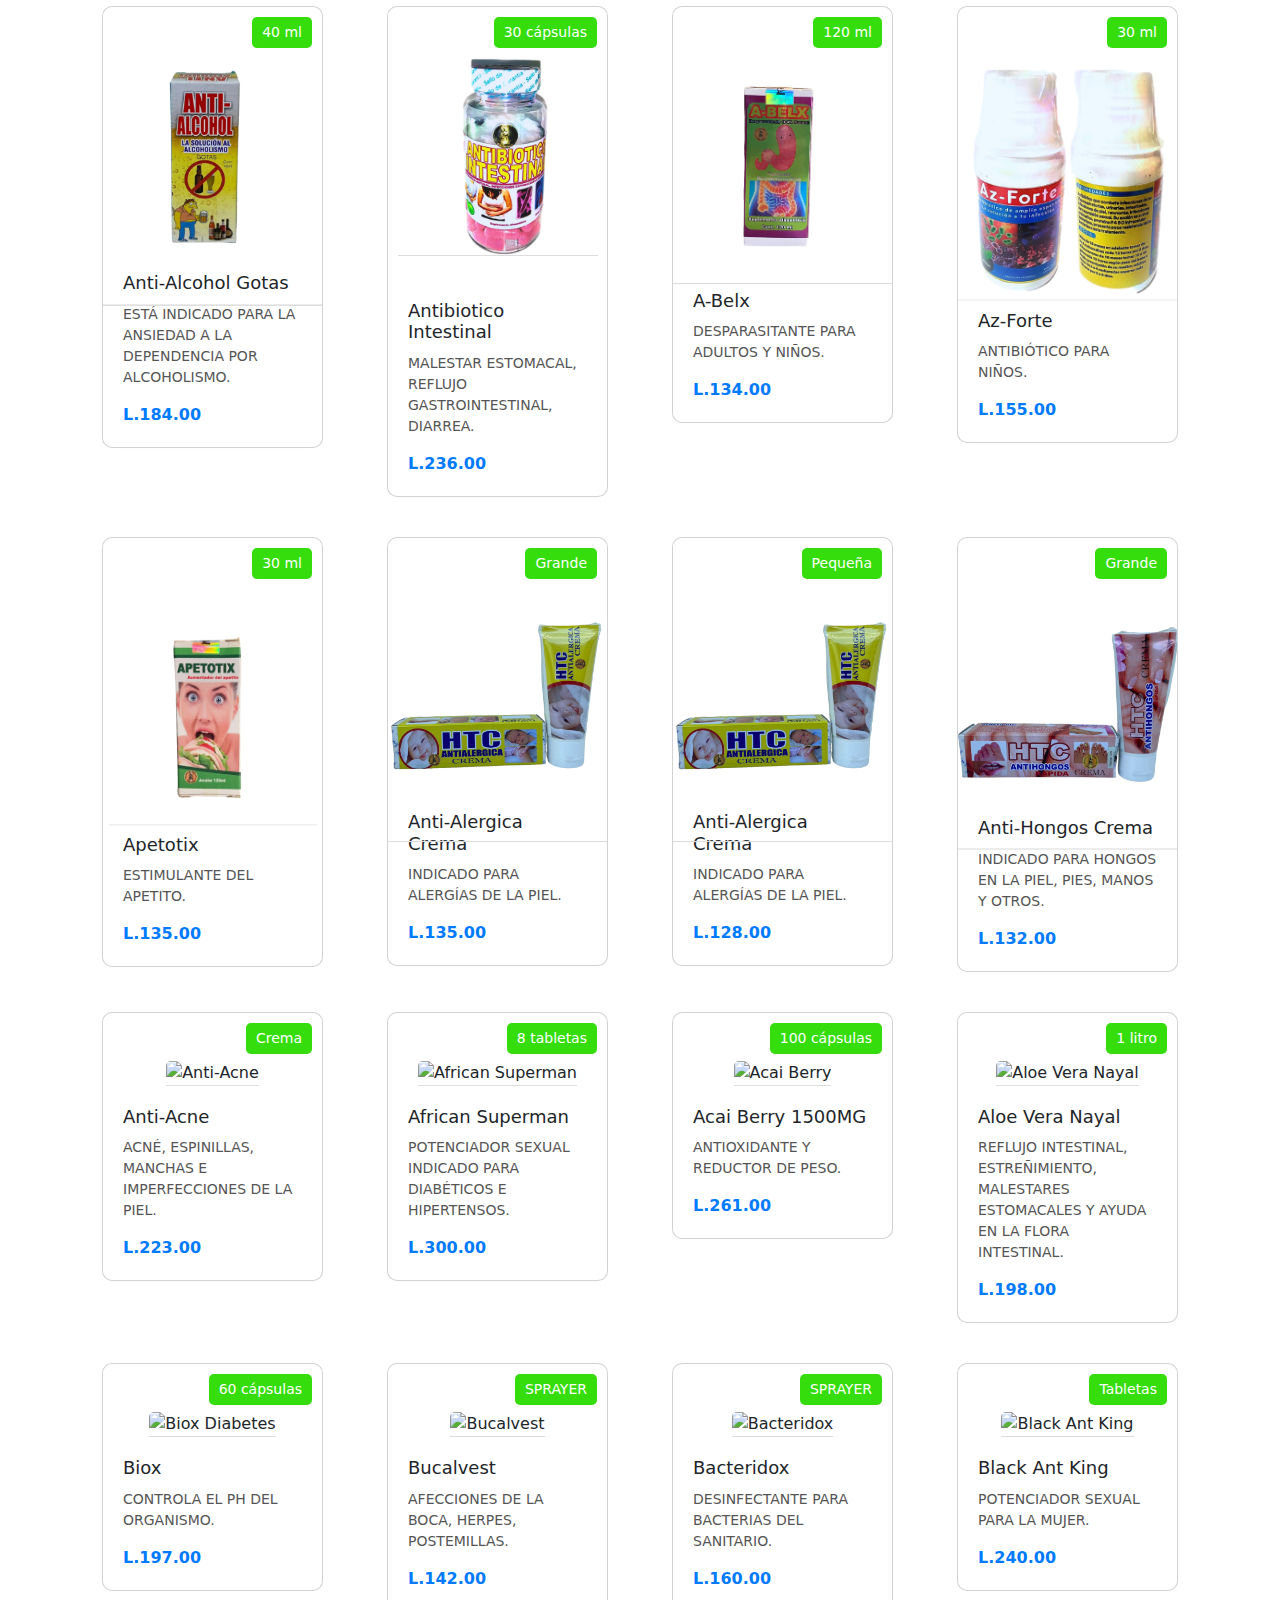
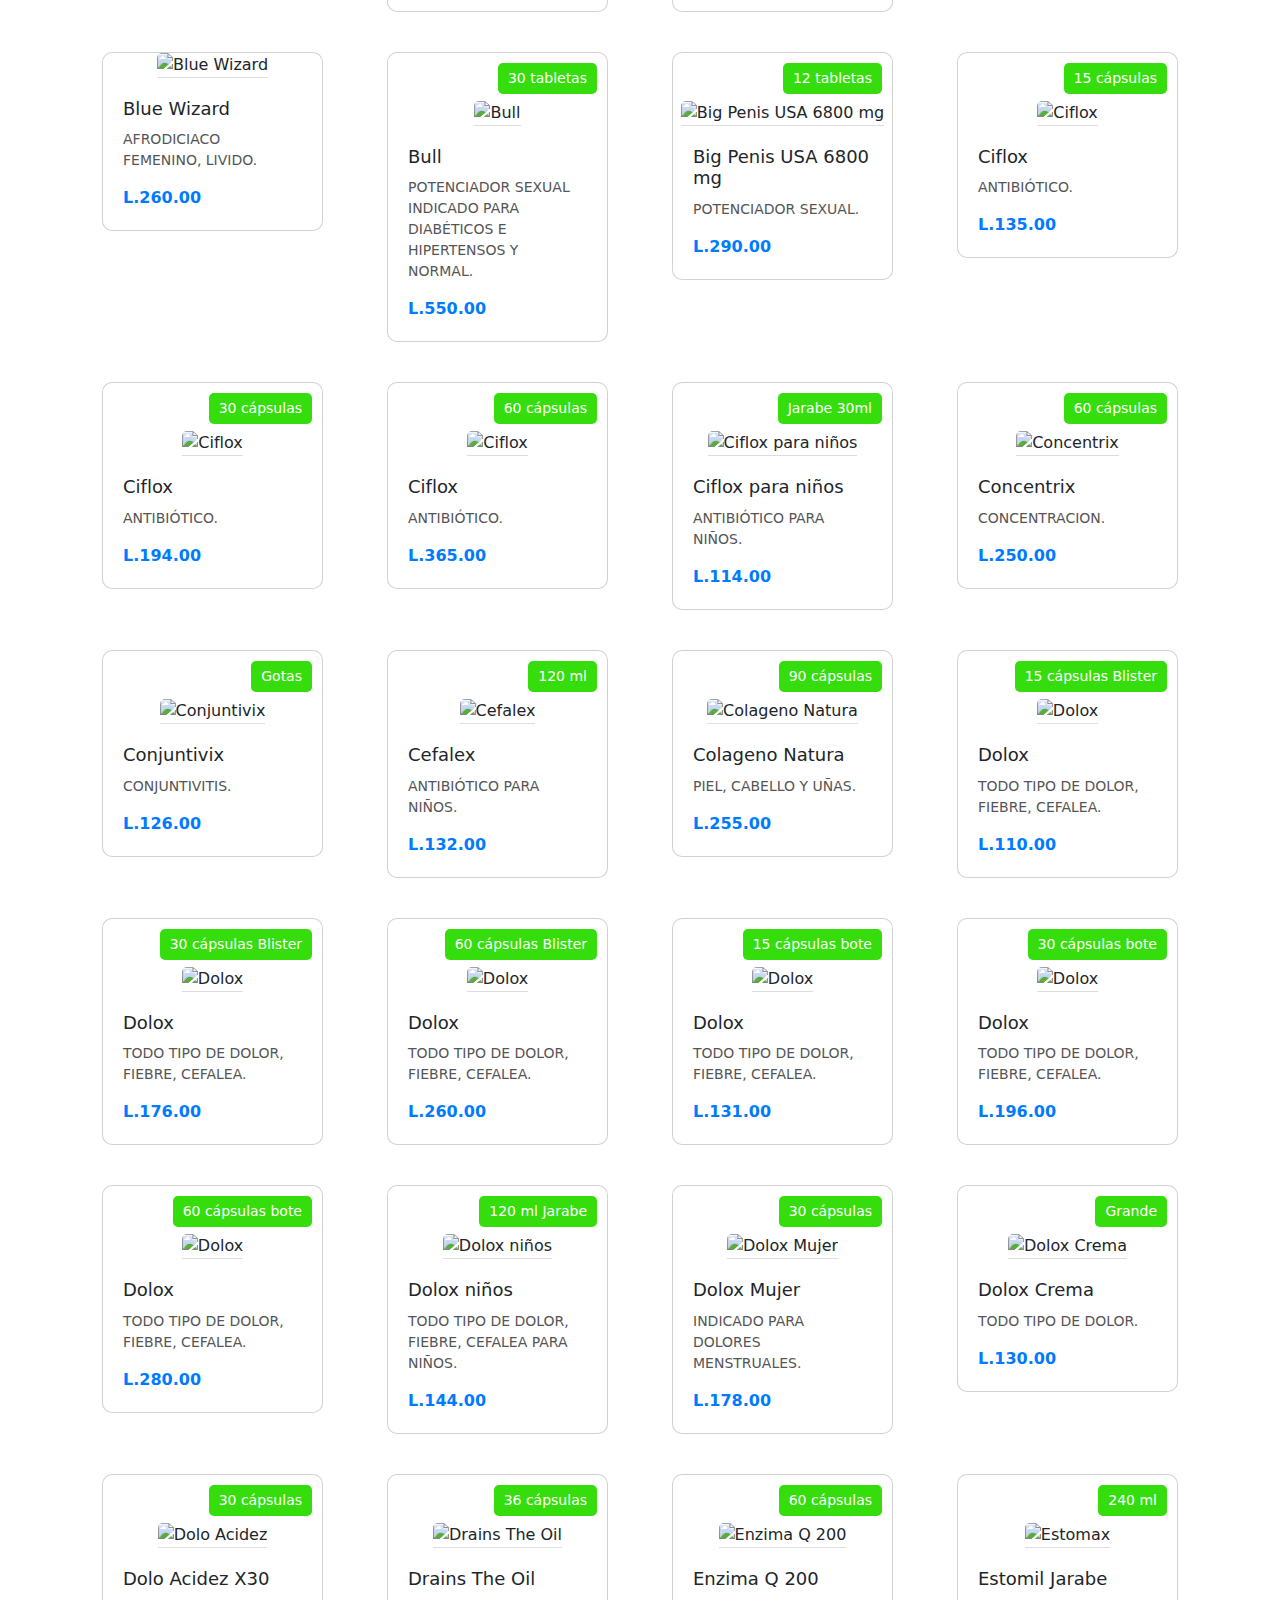
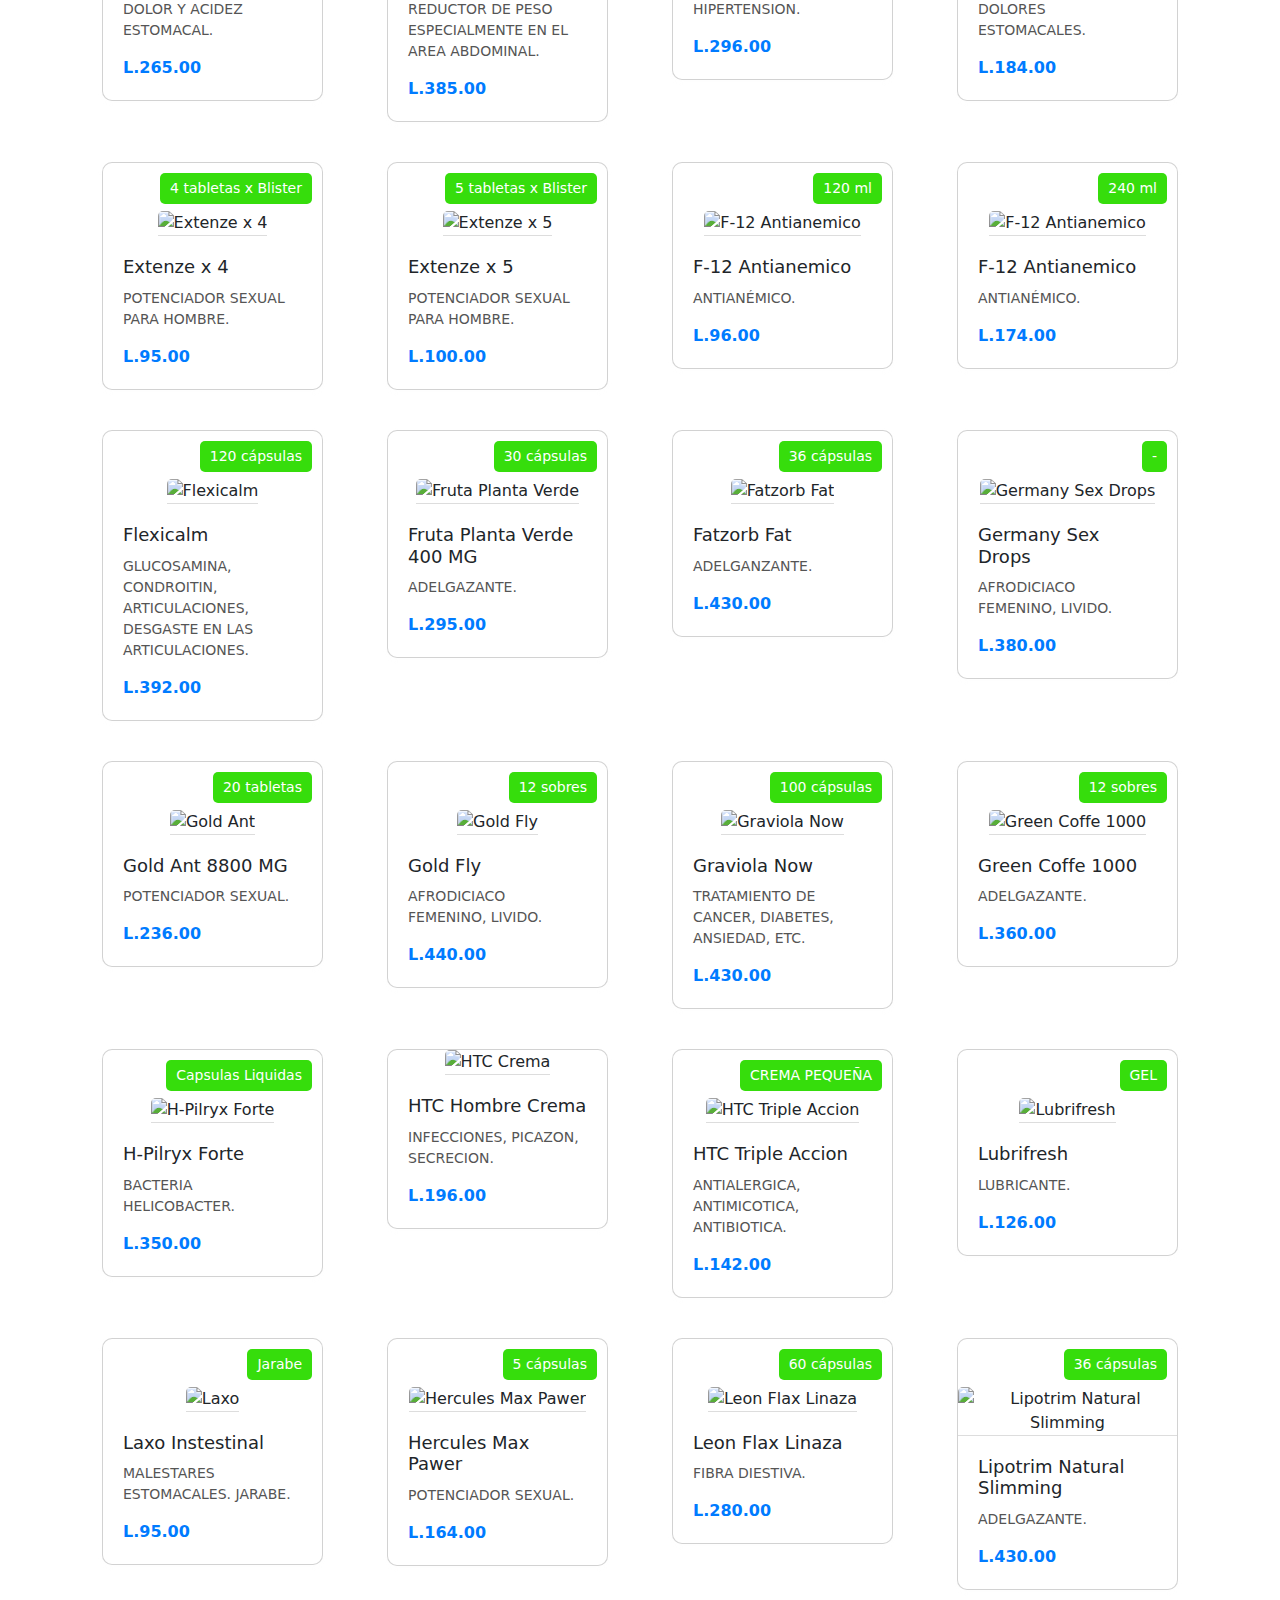
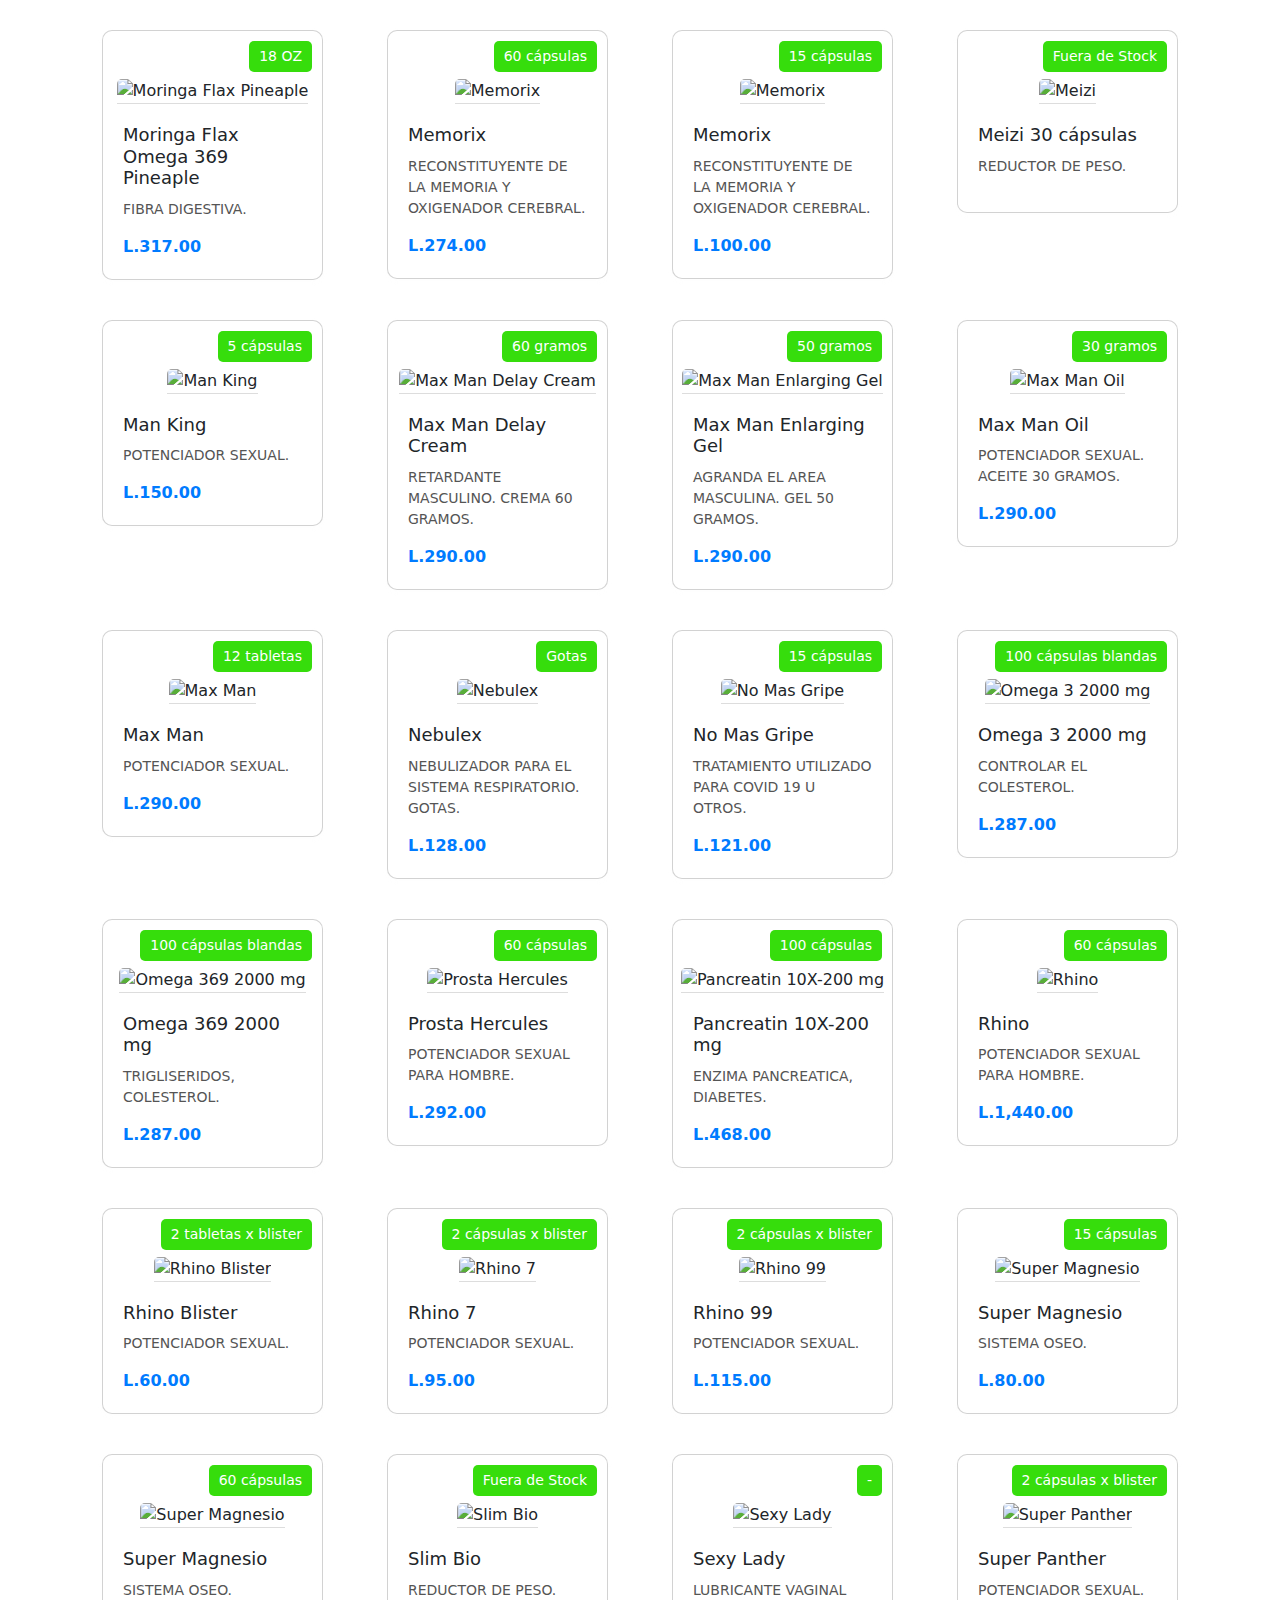
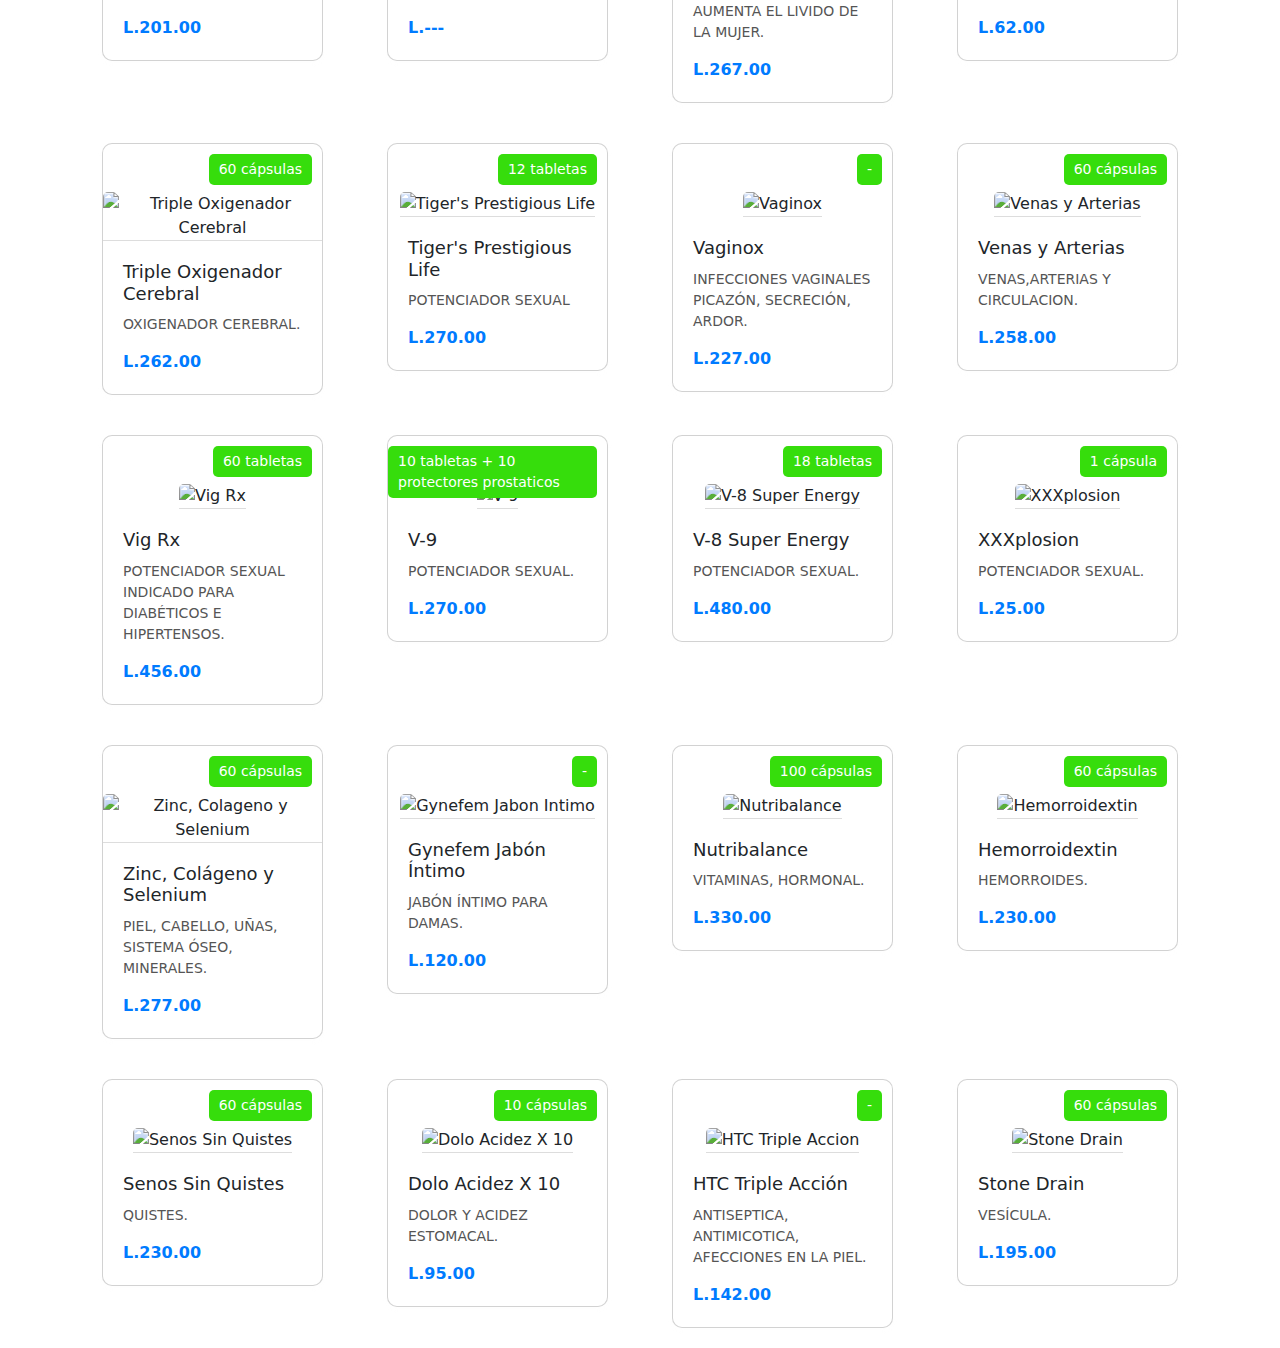
==== commit 4c08b24a: "Update Categoria-Americanos.html" ====
--- a/public/Categoria-Americanos.html
+++ b/public/Categoria-Americanos.html
@@ -5,8 +5,8 @@
   <meta charset="UTF-8">
   <meta name="viewport" content="width=device-width, initial-scale=1.0">
   <title>Alo Natural</title>
-  <link rel="shortcut icon" href="img/iconfarma.png" type="image/x-icon">
-  <link rel="stylesheet" href="css/syles.css">
+  <link rel="shortcut icon" href="../img/iconfarma.png" type="image/x-icon">
+  <link rel="stylesheet" href="../css/syles.css">
   <link href="https://cdn.jsdelivr.net/npm/bootstrap@5.3.3/dist/css/bootstrap.min.css" rel="stylesheet"
     integrity="sha384-QWTKZyjpPEjISv5WaRU9OFeRpok6YctnYmDr5pNlyT2bRjXh0JMhjY6hW+ALEwIH" crossorigin="anonymous">
   <link href="https://cdnjs.cloudflare.com/ajax/libs/font-awesome/6.0.0-beta3/css/all.min.css" rel="stylesheet">
--- a/css/syles.css
+++ b/css/syles.css
@@ -0,0 +1,196 @@
+body {
+  background-color: #eaf0ea; /* Un tono de verde */
+}
+
+.navbar-custom {
+  background-color: #20c043;
+}
+
+.footer {
+  bottom: 0;
+  width: 100%;
+  background-color: #2f3130; /* Verde más oscuro para el footer */
+  color: white;
+  padding-top: 20px;
+  padding-bottom: 20px;
+  z-index: 999; /* Asegura que el footer esté por encima del contenido */
+}
+
+
+.container-footer {
+  display: flex;
+  justify-content: space-around;
+  align-items: flex-start;
+}
+.menu-footer {
+  display: flex;
+  flex-wrap: wrap;
+  gap: 20px;
+}
+.menu-footer > div {
+  flex: 1;
+}
+.title-footer {
+  font-weight: bold;
+  margin-bottom: 10px;
+}
+.contact-info ul, .information ul, .my-account ul {
+  list-style: none;
+  padding: 0;
+}
+.social-icons {
+  margin-top: 10px;
+}
+.social-icons span {
+  font-size: 19px;
+  margin-right: 10px;
+  cursor: pointer;
+}
+/* Estilos predeterminados para todos los tamaños de pantalla */
+.container-hero {
+  background-color: #0ce43b;
+  padding: 0 0 1px; /* Ajusta el valor inferior según sea necesario */
+  text-align: center;
+  height: 25px; /* Ajusta la altura según tus necesidades */
+}
+
+.hero-text {
+  text-align: center;
+  font-size: 17px; /* Ajusta el tamaño del texto según sea necesario */
+  color: white;
+  margin: 0;
+}
+
+.newsletter button {
+  background-color: #25d366; /* Color de WhatsApp */
+  color: white;
+  border: none;
+  padding: 8px 16px;
+  border-radius: 5px;
+  cursor: pointer;
+}
+.newsletter button:hover {
+  background-color: #000000; /* Color de WhatsApp más oscuro al pasar el mouse */
+}
+.newsletter a {
+  text-decoration: none;
+}
+
+.information a {
+text-decoration: none;
+color: rgb(255, 255, 255); /* Agregado para cambiar el color del texto a negro */
+}
+
+/* Estilo para el icono flotante */
+.floating-icon {
+  position: fixed;
+  bottom: 35px;
+  right: 2cqmax;
+  z-index: 1000; /* Asegura que el icono flotante esté por encima del contenido */
+}
+
+/* Estilos personalizados */
+.categoria-btn {
+  border-radius: 10px; /* Borde redondeado */
+  margin-bottom: 10px; /* Espaciado inferior */
+}
+
+.categoria-btn:hover {
+  background-color: #8CD790; /* Cambio de color al pasar el mouse */
+}
+
+/* Estilos para el saludo dinámico */
+.saludo-container {
+  text-align: center;
+  opacity: 0;
+  transform: translateY(-50px);
+  transition: opacity 1s, transform 1s;
+}
+
+.saludo-container.active {
+  opacity: 1;
+  transform: translateY(0);
+}
+
+/* Estilos para el código QR */
+.qr-code-container {
+  text-align: center;
+  margin-top: 20px;
+  opacity: 0;
+  transition: opacity 1s;
+}
+
+.qr-code-container.active {
+  opacity: 1;
+}
+
+ /* Estilos personalizados */
+ .categoria-btn {
+  border-radius: 10px; /* Borde redondeado */
+  margin-bottom: 10px; /* Espaciado inferior */
+  transition: background-color 0.3s; /* Animación de cambio de color */
+}
+
+.categoria-btn:hover {
+  background-color: #8CD790; /* Cambio de color al pasar el mouse */
+}
+
+/* Estilos personalizados */
+#carouselExampleIndicators {
+  margin-bottom: 50px; /* Espacio entre el slider y el contenido */
+  margin-top: -24px;
+}
+
+
+
+
+
+/* Estilo para el color verde medicinal */
+.btn-verde-medicinal {
+  background-color: #00A572; /* Cambia este valor al color verde medicinal que prefieras */
+  border-color: #00A572; /* Puedes ajustar el color del borde si es necesario */
+}
+
+.btn-verde-medicinal:hover {
+  background-color: #007848; /* Cambia este valor al color verde oscuro cuando el botón está en hover */
+  border-color: #007848; /* Puedes ajustar el color del borde si es necesario */
+}
+
+/* Estilos para el mensaje de ayuda */
+.help-message {
+  position: fixed;
+  bottom: 160px; /* Ajusta la posición vertical según sea necesario */
+  right: 20px; /* Ajusta la posición horizontal según sea necesario */
+  background-color: #ffffff;
+  border-radius: 10px;
+  padding: 10px 20px;
+  box-shadow: 0 4px 6px rgba(0, 0, 0, 0.1);
+  display: flex;
+  align-items: center;
+  justify-content: center;
+  animation: fadeInUp 0.5s ease forwards;
+}
+
+.user-icon {
+  font-size: 24px;
+  color: #007bff; /* Color del icono de usuario */
+}
+
+.message {
+  margin-left: 10px;
+}
+
+/* Animación fadeInUp */
+@keyframes fadeInUp {
+  0% {
+    opacity: 0;
+    transform: translateY(20px);
+  }
+  100% {
+    opacity: 1;
+    transform: translateY(0);
+  }
+}
+
+
+
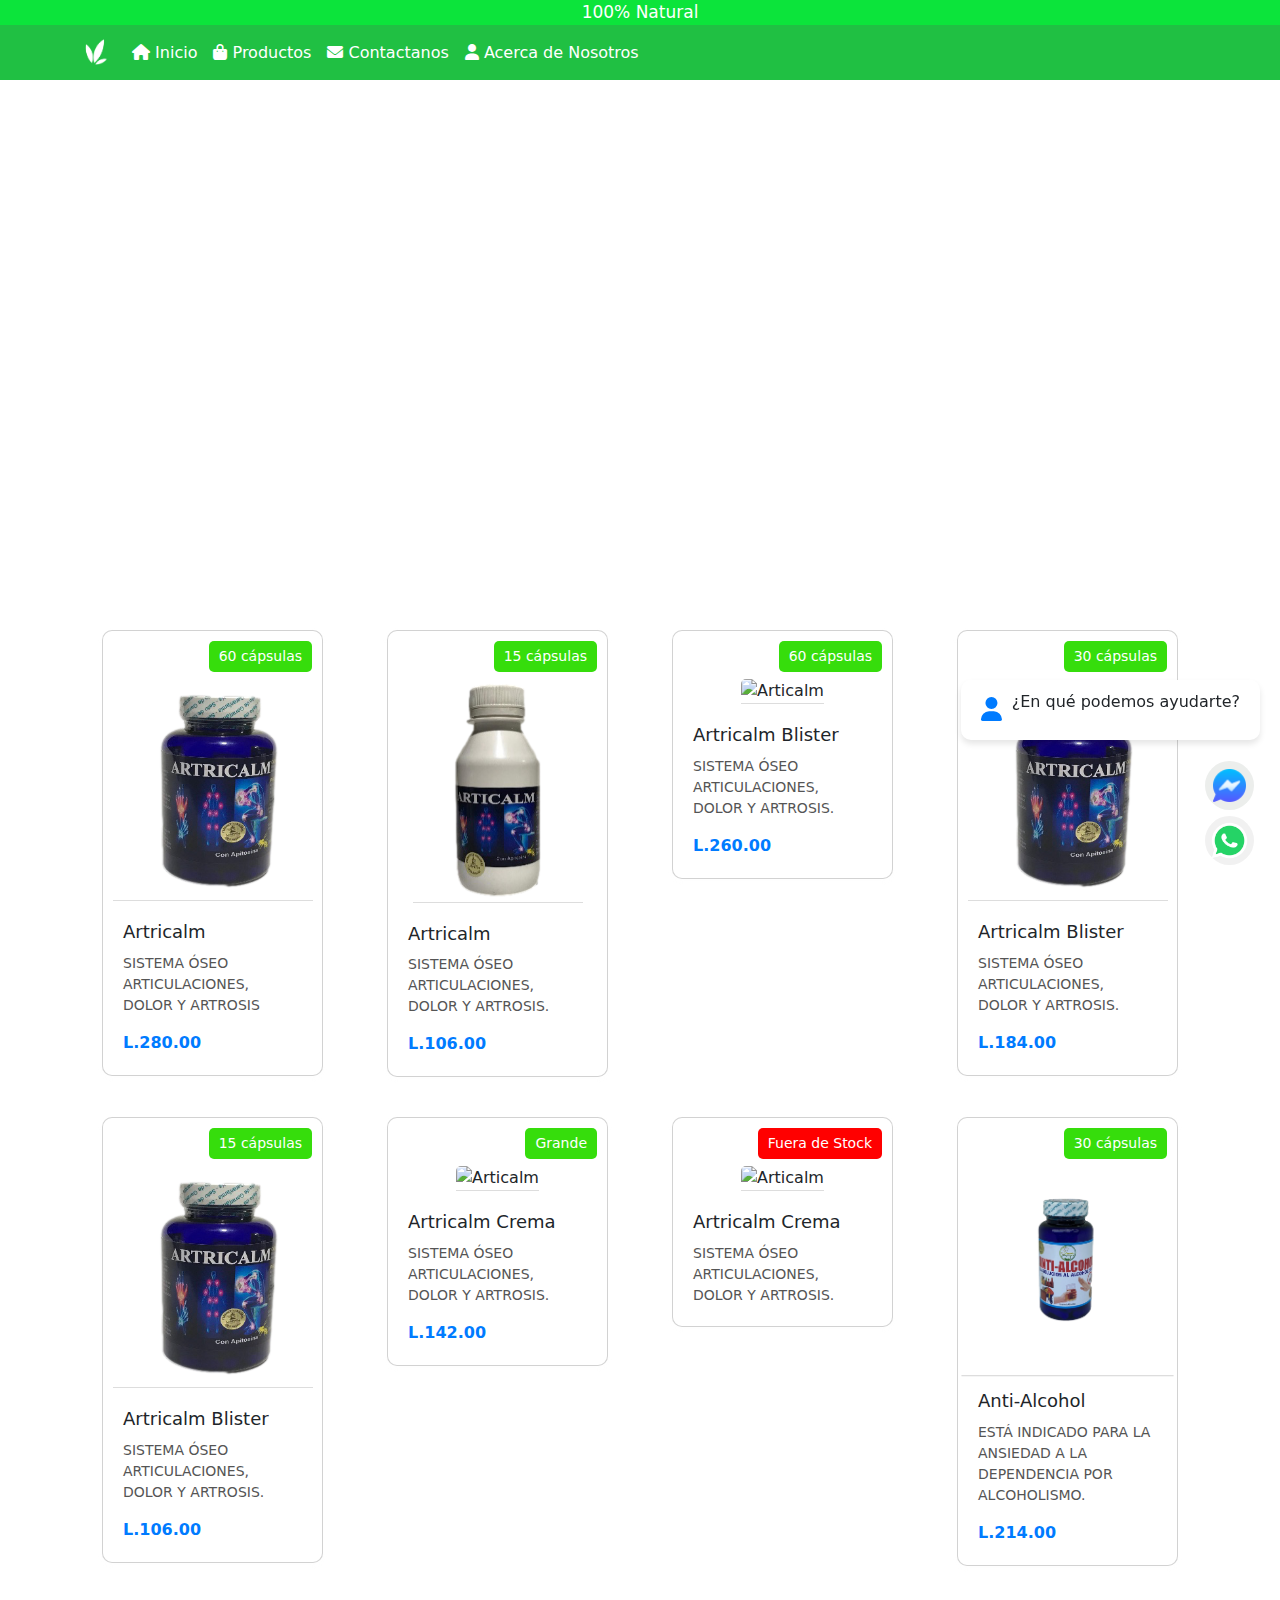
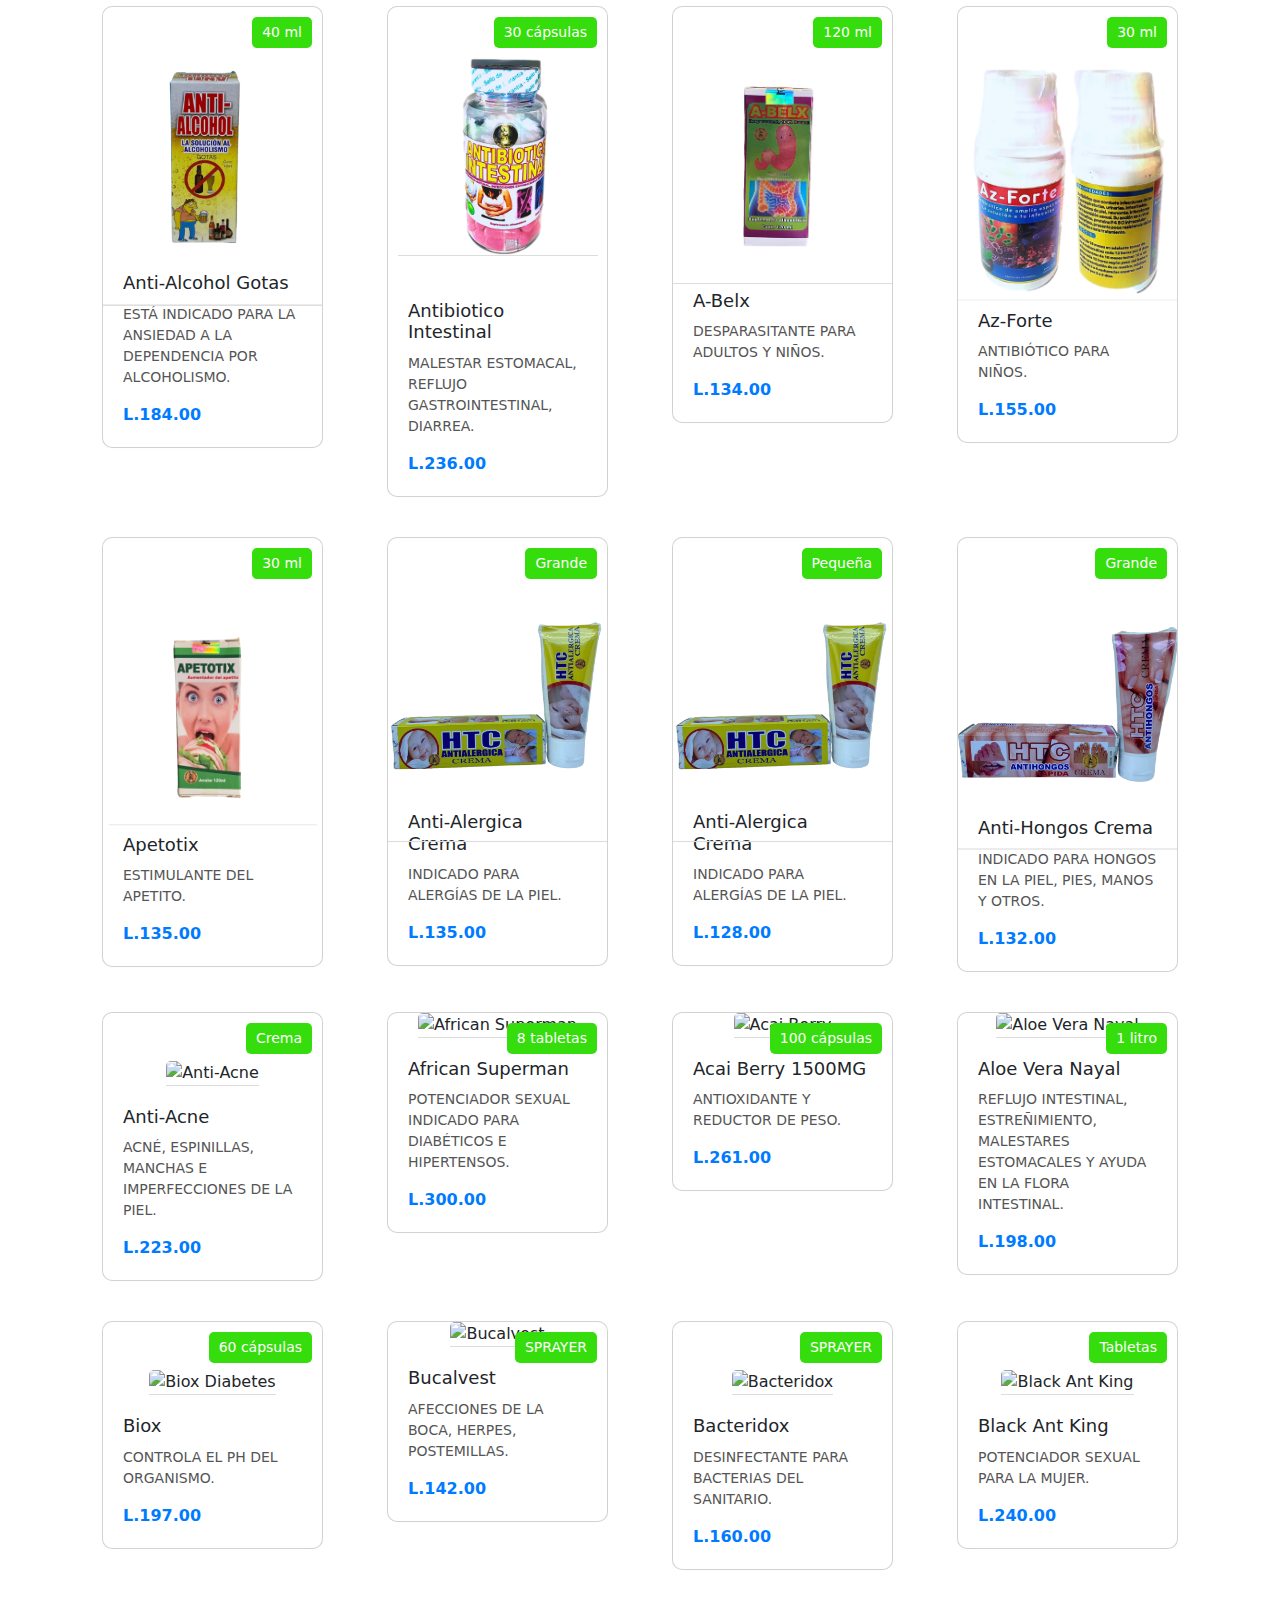
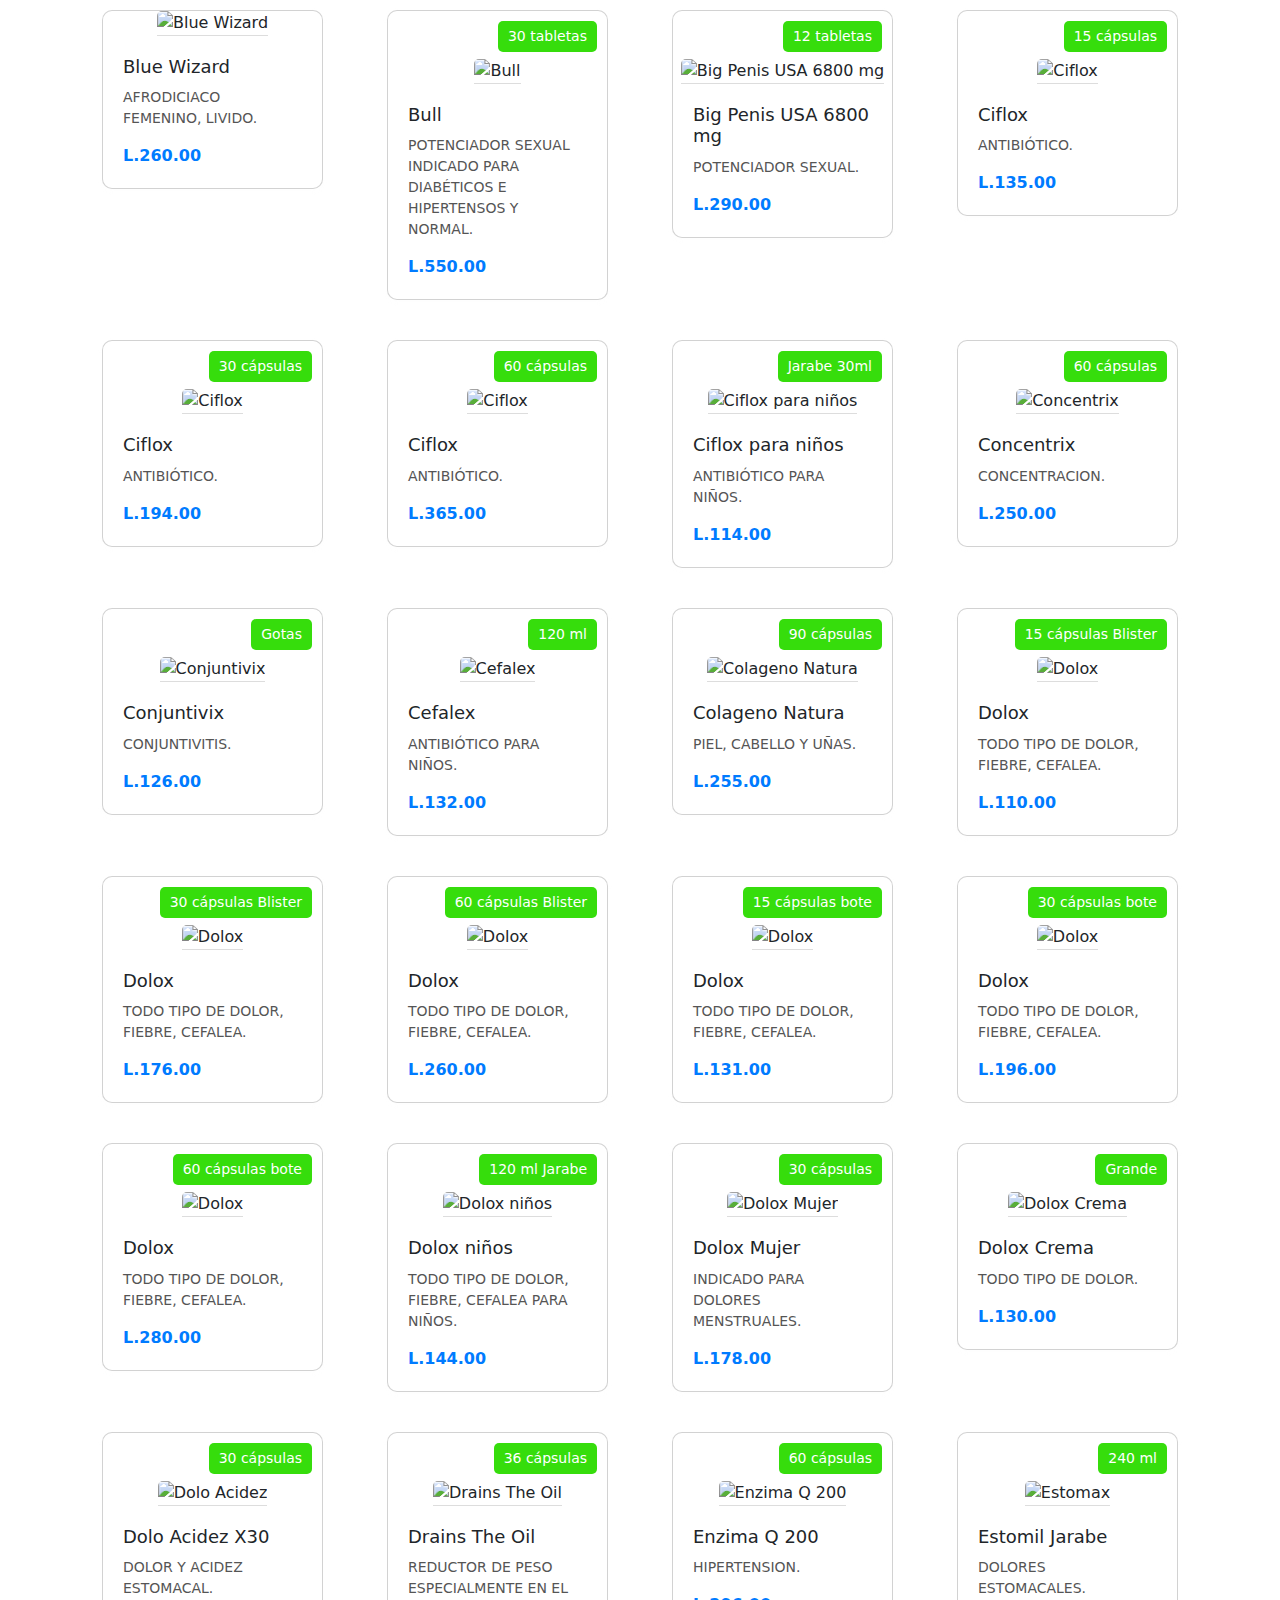
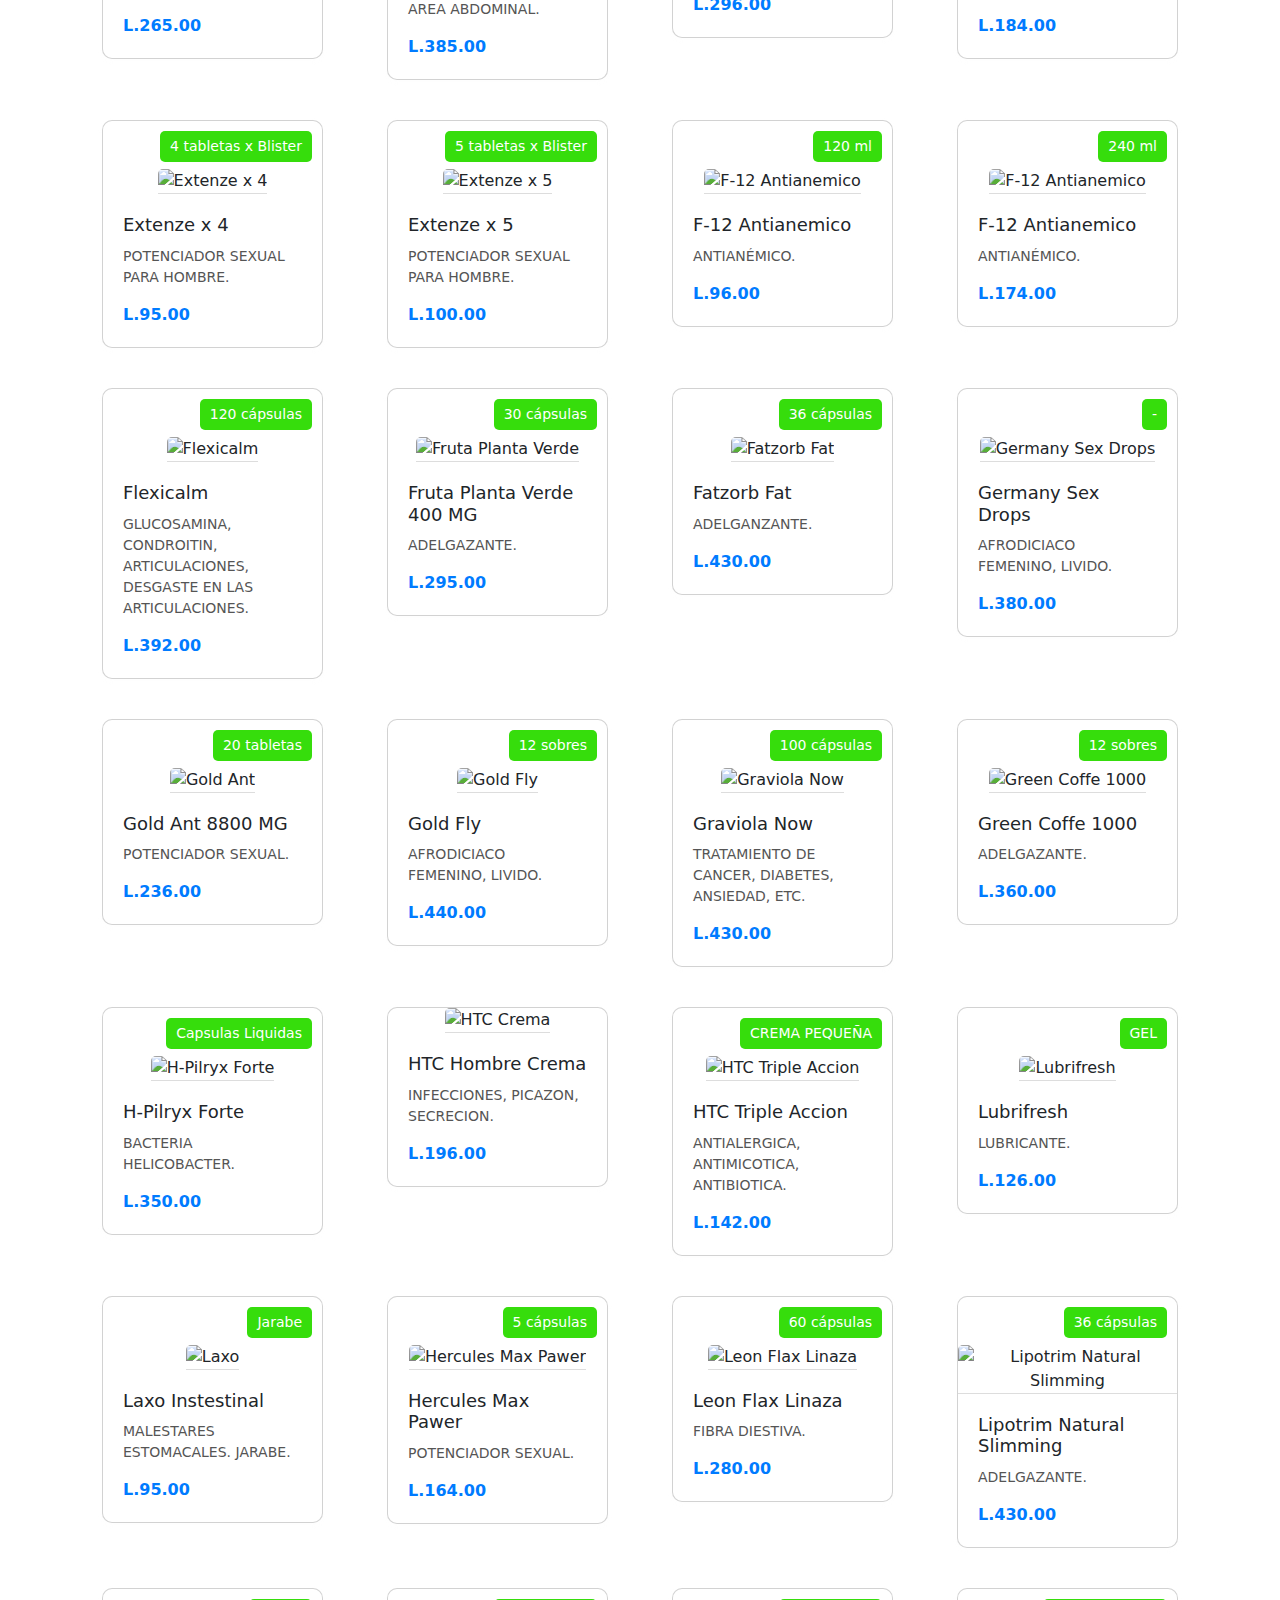
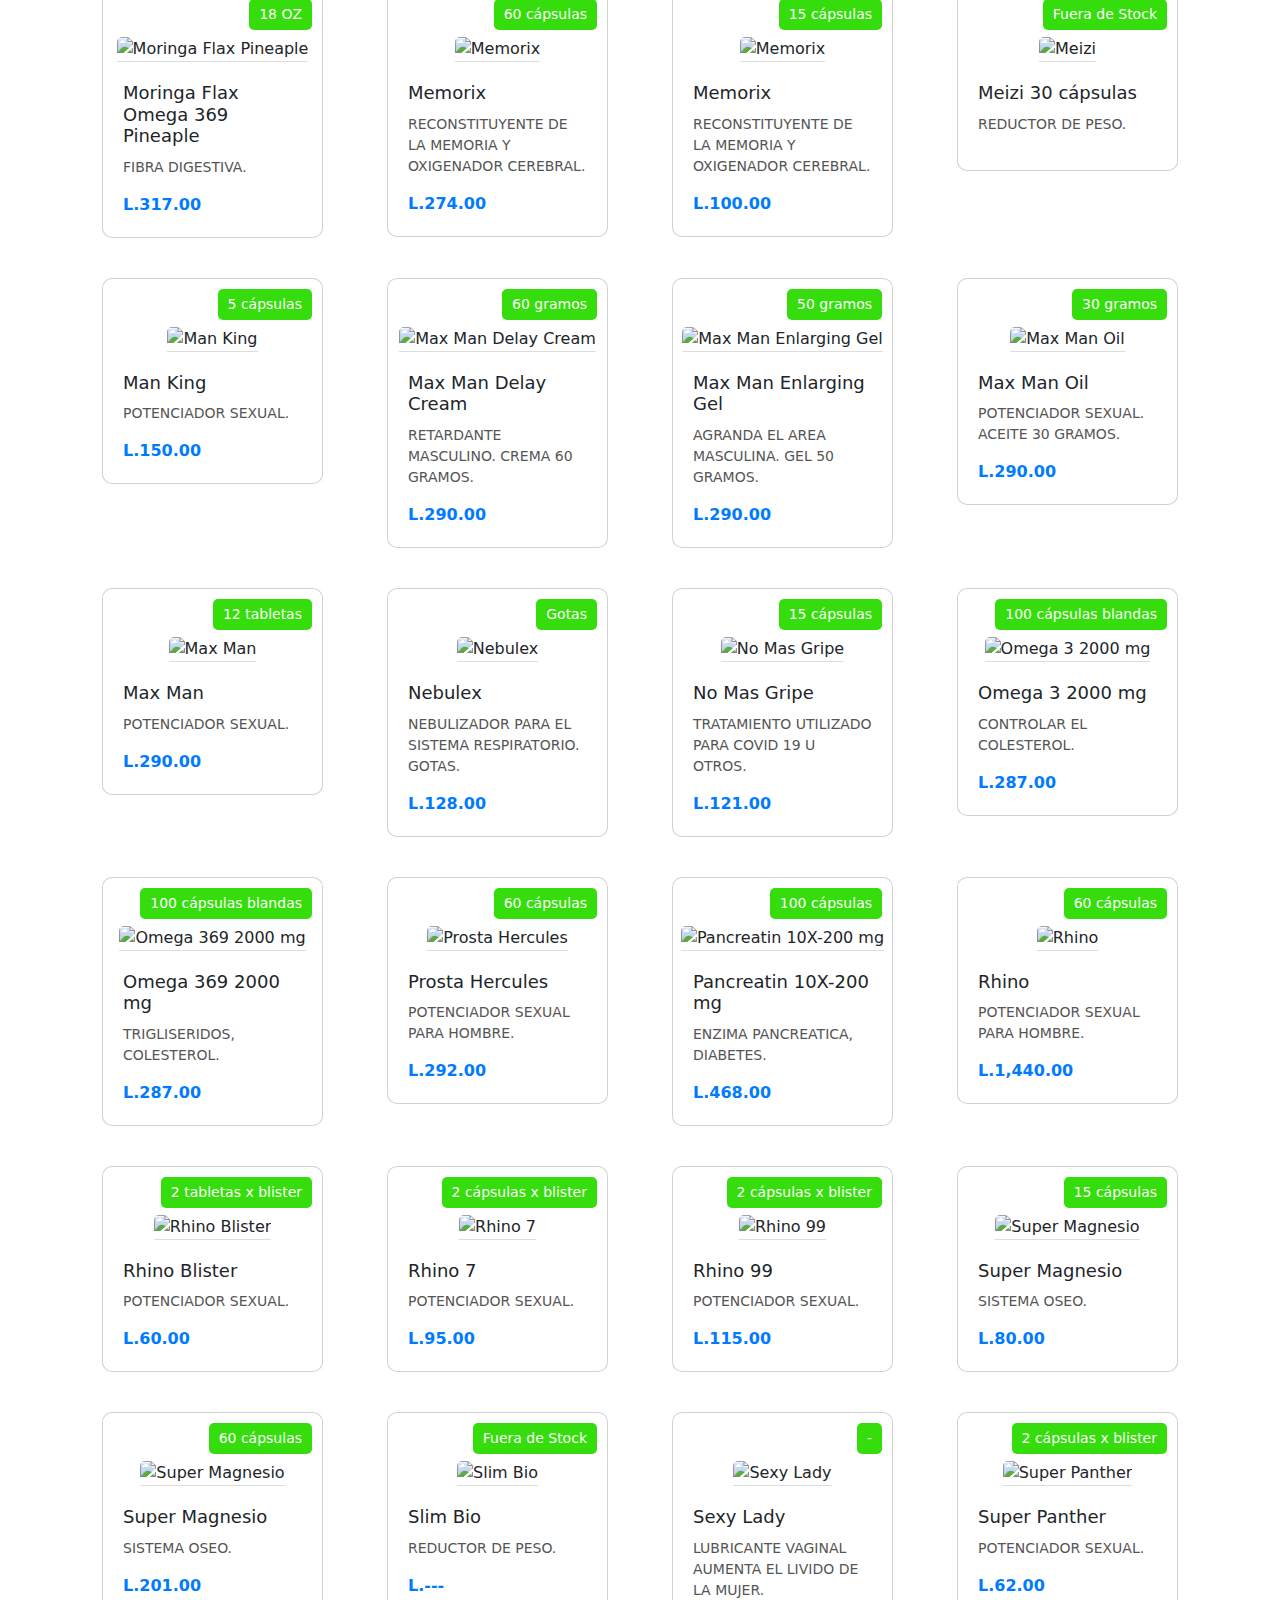
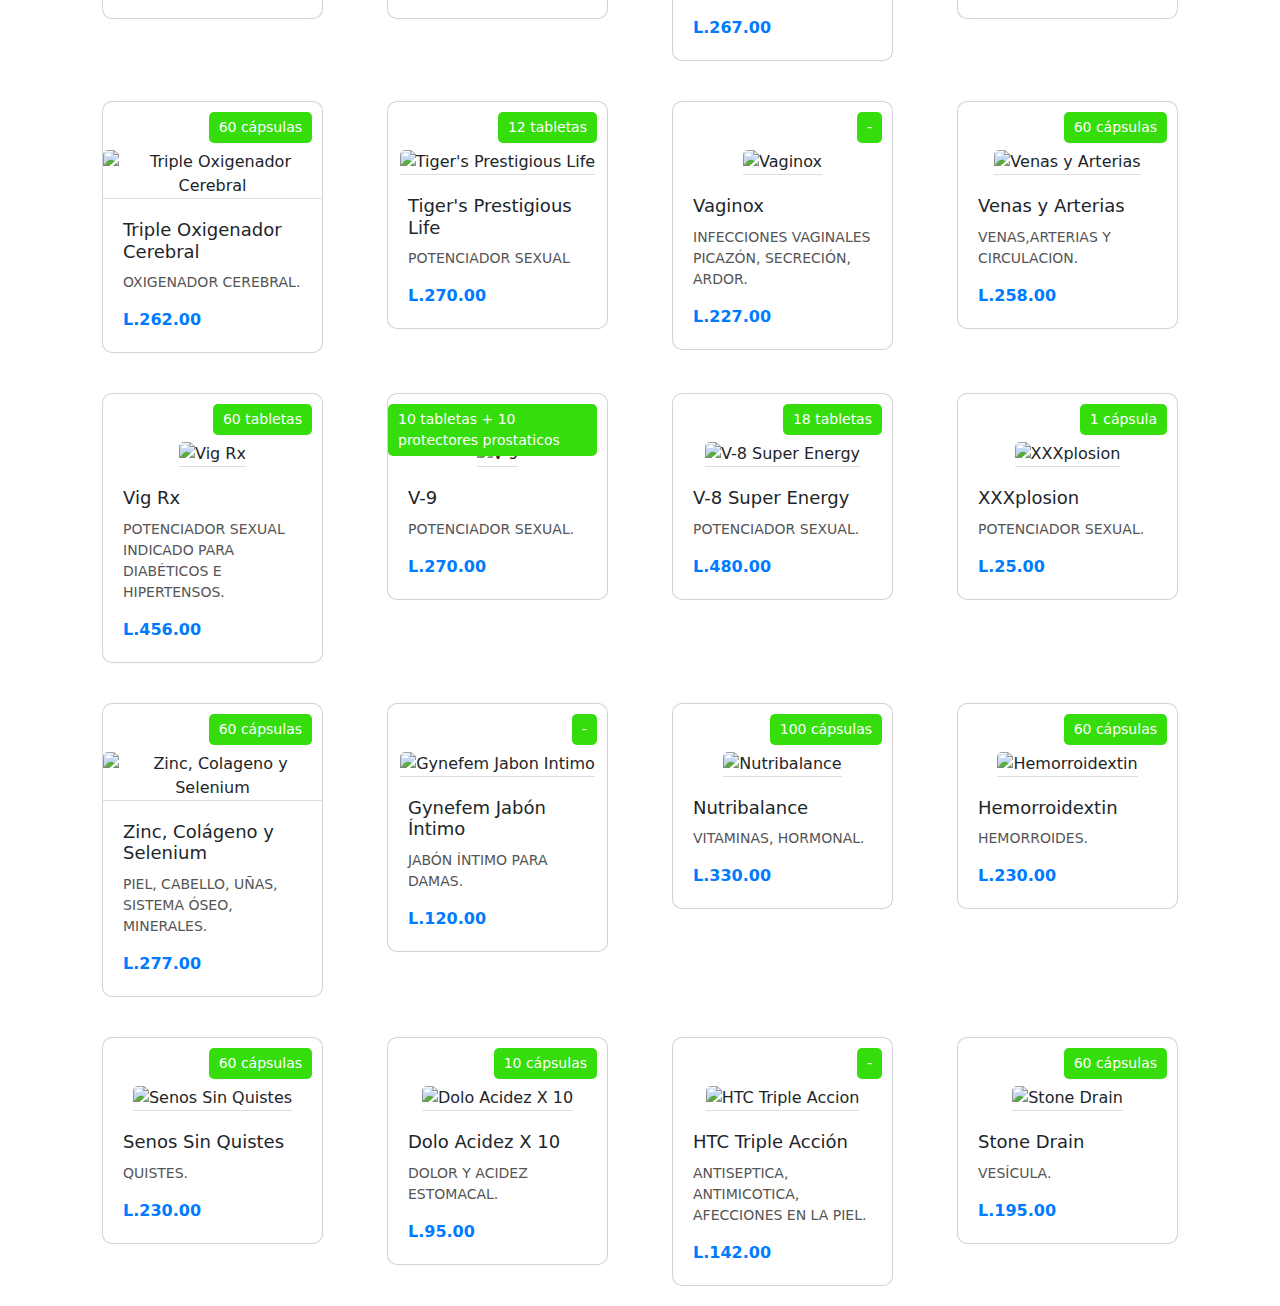
==== commit c1aefc08: "Update Categoria-Americanos.html" ====
--- a/public/Categoria-Americanos.html
+++ b/public/Categoria-Americanos.html
@@ -5,7 +5,7 @@
   <meta charset="UTF-8">
   <meta name="viewport" content="width=device-width, initial-scale=1.0">
   <title>Alo Natural</title>
-  <link rel="shortcut icon" href="../img/iconfarma.png" type="image/x-icon">
+  <link rel="shortcut icon" href="img/iconfarma.png" type="image/x-icon">
   <link rel="stylesheet" href="../css/syles.css">
   <link href="https://cdn.jsdelivr.net/npm/bootstrap@5.3.3/dist/css/bootstrap.min.css" rel="stylesheet"
     integrity="sha384-QWTKZyjpPEjISv5WaRU9OFeRpok6YctnYmDr5pNlyT2bRjXh0JMhjY6hW+ALEwIH" crossorigin="anonymous">
@@ -73,6 +73,11 @@
               <i class="fas fa-envelope"></i> Contactanos
             </a>
           </li>
+          <li class="nav-item">
+            <a class="nav-link text-white" href="#Contacto">
+              <i class="fas fa-user"></i> Acerca de Nosotros
+            </a>
+          </li>
         </ul>
       </div>
     </div>
@@ -90,9 +95,7 @@
       background-position: center 35%; /* Mueve la imagen hacia abajo */
   }
   
-  
-  
-  
+
   .content-banner {
     max-width: 90rem;
     margin: 0 auto;
@@ -451,8 +454,8 @@
 <!-- Producto 18 -->
 <div class="col-md-6 col-lg-4">
   <div class="card card-product">
-    <div class="capsules">8 tabletas</div><br><br>
-    <center><img style="width: 200px;" src="/imgAmericanos/African Superman 8 tabs.png" class="card-img-top" alt="African Superman"></center>
+    <div class="capsules">8 tabletas</div>
+    <center><img style="width: 240px;" src="/imgAmericanos/African superman.jpeg" class="card-img-top" alt="African Superman"></center>
     <div class="content-card-product">
       <h5 class="card-title">African Superman</h5>
       <p class="card-text">POTENCIADOR SEXUAL INDICADO PARA DIABÉTICOS E HIPERTENSOS.</p>
@@ -464,8 +467,8 @@
 <!-- Producto 19 -->
 <div class="col-md-6 col-lg-4">
   <div class="card card-product">
-    <div class="capsules">100 cápsulas</div><br><br>
-    <center><img style="width: 200px;" src="/imgAmericanos/Acai Berry 100 caps.png" class="card-img-top" alt="Acai Berry"></center>
+    <div class="capsules">100 cápsulas</div>
+    <center><img style="width: 215px;" src="https://cdn.quicksell.co/-MFC9kB56UGYBF720OtW/products/-MGeVWmqizZWjN4sgYyt.jpg" class="card-img-top" alt="Acai Berry"></center>
     <div class="content-card-product">
       <h5 class="card-title">Acai Berry 1500MG</h5>
       <p class="card-text">ANTIOXIDANTE Y REDUCTOR DE PESO.</p>
@@ -477,8 +480,8 @@
 <!-- Producto 20 -->
 <div class="col-md-6 col-lg-4">
   <div class="card card-product">
-    <div class="capsules">1 litro</div><br><br>
-    <center><img style="width: 200px;" src="/imgAmericanos/Aloe Vera Nayal 1L.png" class="card-img-top" alt="Aloe Vera Nayal"></center>
+    <div class="capsules">1 litro</div>
+    <center><img style="width: 230px;" src="/imgAmericanos/Aloe Vera Nayal.jpeg" class="card-img-top" alt="Aloe Vera Nayal"></center>
     <div class="content-card-product">
       <h5 class="card-title">Aloe Vera Nayal</h5>
       <p class="card-text">REFLUJO INTESTINAL, ESTREÑIMIENTO, MALESTARES ESTOMACALES Y AYUDA EN LA FLORA INTESTINAL.</p>
@@ -491,7 +494,7 @@
 <div class="col-md-6 col-lg-4">
   <div class="card card-product">
     <div class="capsules">60 cápsulas</div><br><br>
-    <center><img style="width: 200px;" src="/imgAmericanos/Biox Diabetes 60 caps.png" class="card-img-top" alt="Biox Diabetes"></center>
+    <center><img style="width: 210px;" src="https://cdn.quicksell.co/-MFC9kB56UGYBF720OtW/products/-MGeVWnxPzGjK5Qk1Q3u.jpg" class="card-img-top" alt="Biox Diabetes"></center>
     <div class="content-card-product">
       <h5 class="card-title">Biox</h5>
       <p class="card-text">CONTROLA EL PH DEL ORGANISMO.</p>
@@ -503,8 +506,8 @@
 <!-- Producto 22 -->
 <div class="col-md-6 col-lg-4">
   <div class="card card-product">
-    <div class="capsules">SPRAYER</div><br><br>
-    <center><img style="width: 200px;" src="/imgAmericanos/Bucalvest.png" class="card-img-top" alt="Bucalvest"></center>
+    <div class="capsules">SPRAYER</div>
+    <center><img style="width: 200px;" src="/imgAmericanos/Bucalvest.jpeg" class="card-img-top" alt="Bucalvest"></center>
     <div class="content-card-product">
       <h5 class="card-title">Bucalvest</h5>
       <p class="card-text">AFECCIONES DE LA BOCA, HERPES, POSTEMILLAS.</p>
@@ -517,7 +520,7 @@
 <div class="col-md-6 col-lg-4">
   <div class="card card-product">
     <div class="capsules">SPRAYER</div><br><br>
-    <center><img style="width: 200px;" src="/imgAmericanos/Bacteridox.png" class="card-img-top" alt="Bacteridox"></center>
+    <center><img style="width: 200px;" src="https://cdn.quicksell.co/-MFC9kB56UGYBF720OtW/products/-MGeVWo5x23x1-fYPv7Q.jpg" class="card-img-top" alt="Bacteridox"></center>
     <div class="content-card-product">
       <h5 class="card-title">Bacteridox</h5>
       <p class="card-text">DESINFECTANTE PARA BACTERIAS DEL SANITARIO.</p>
